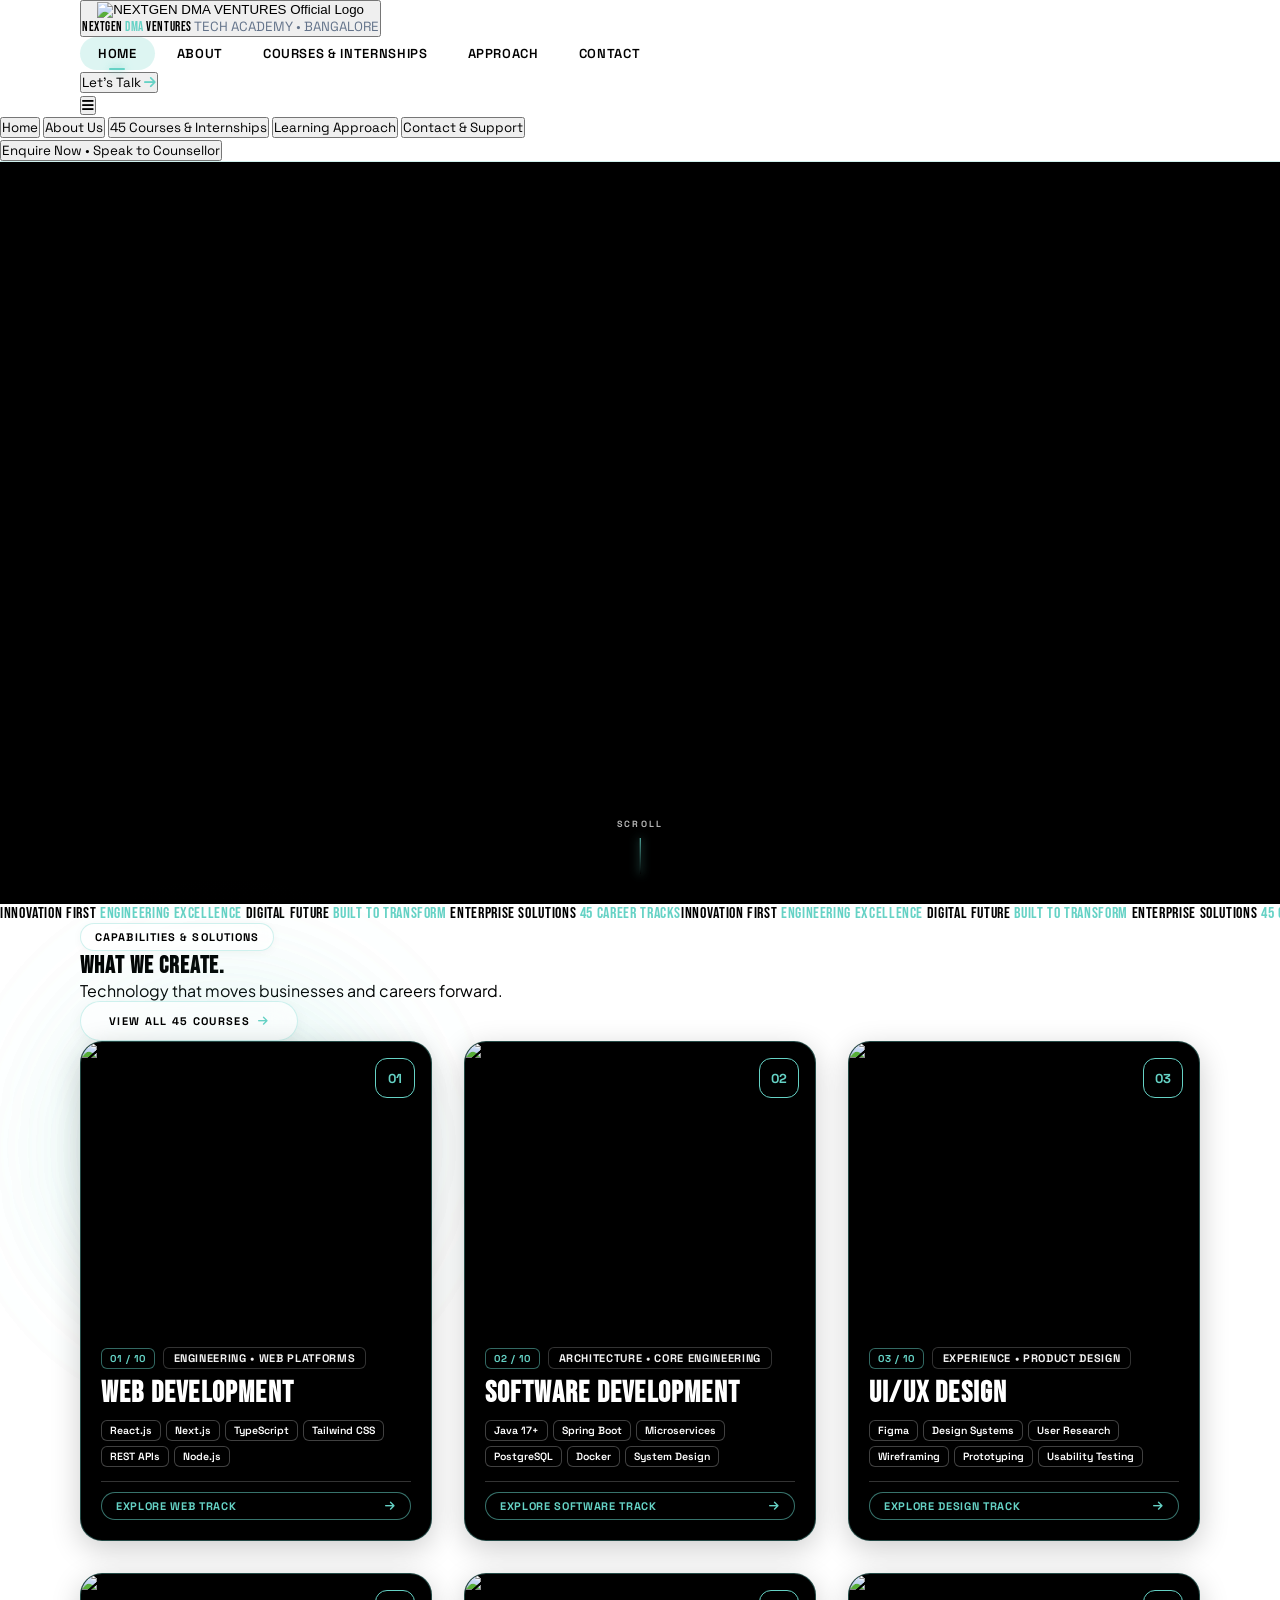
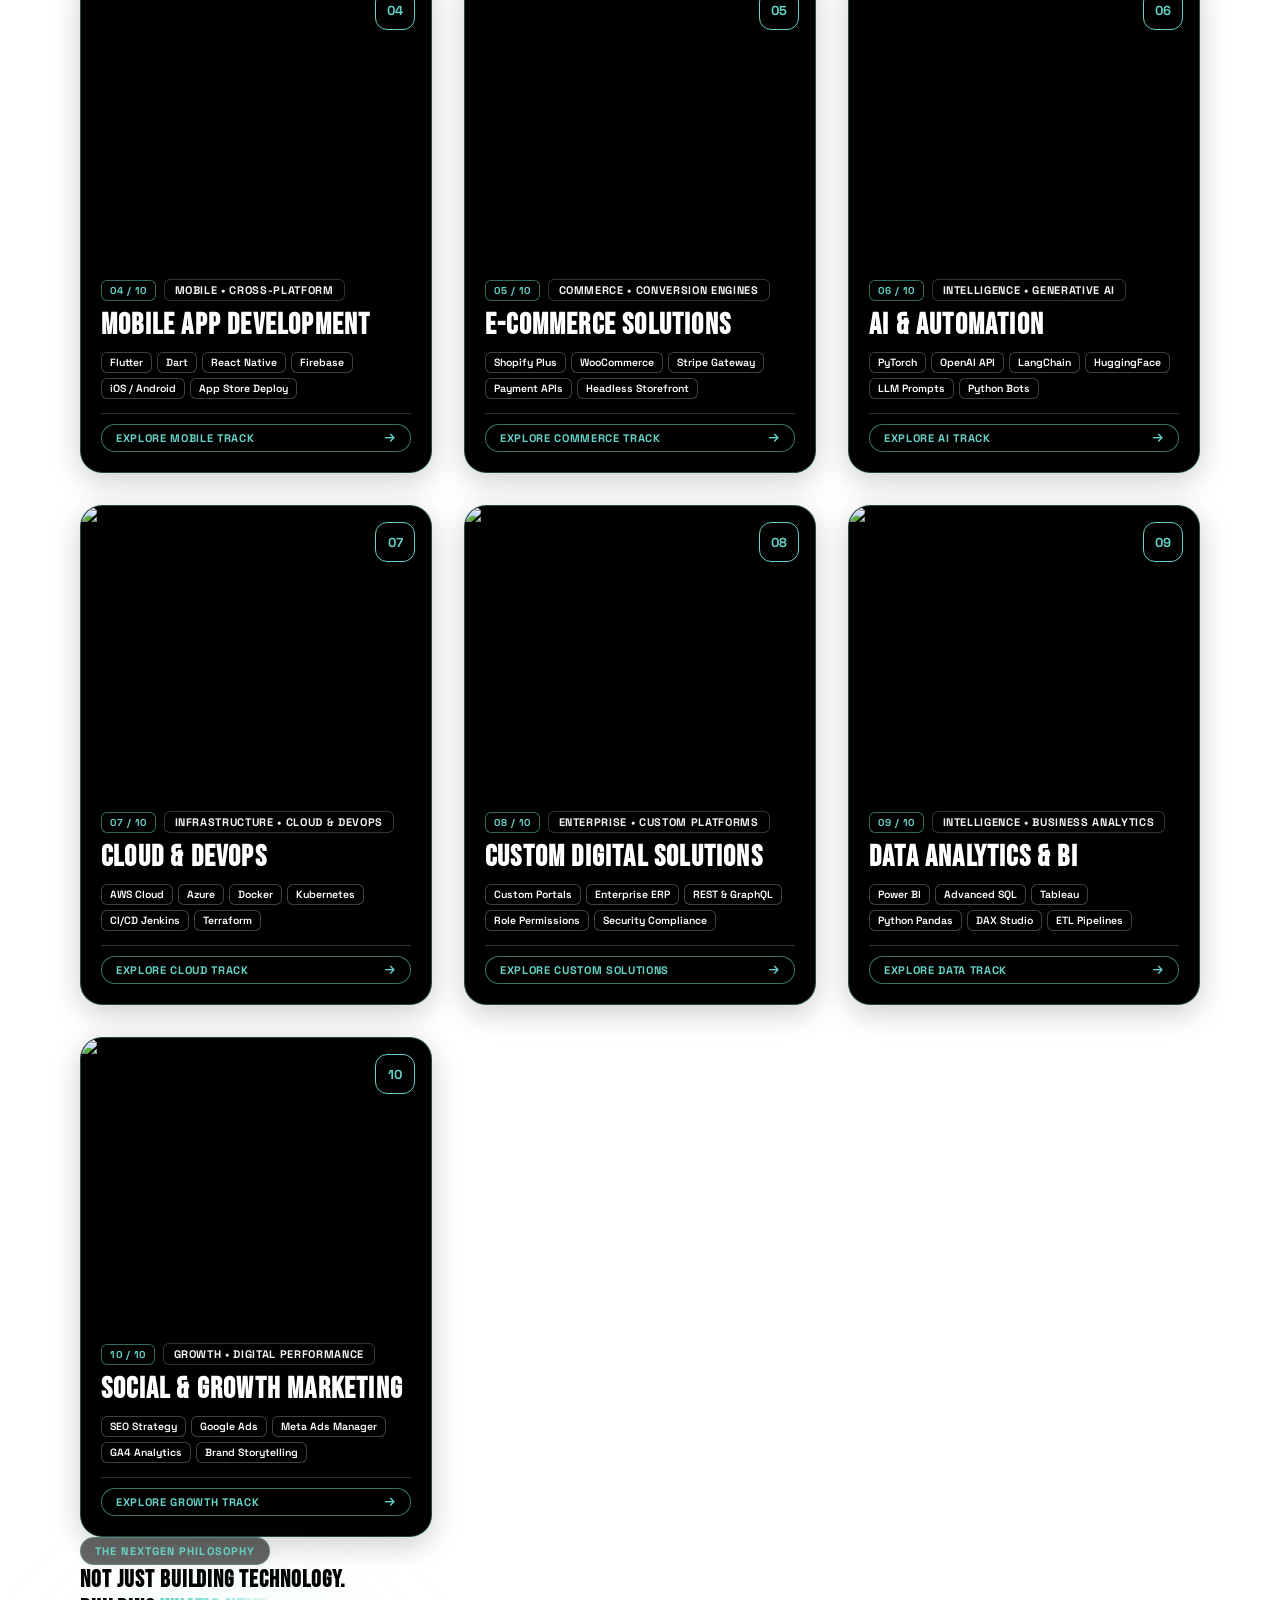
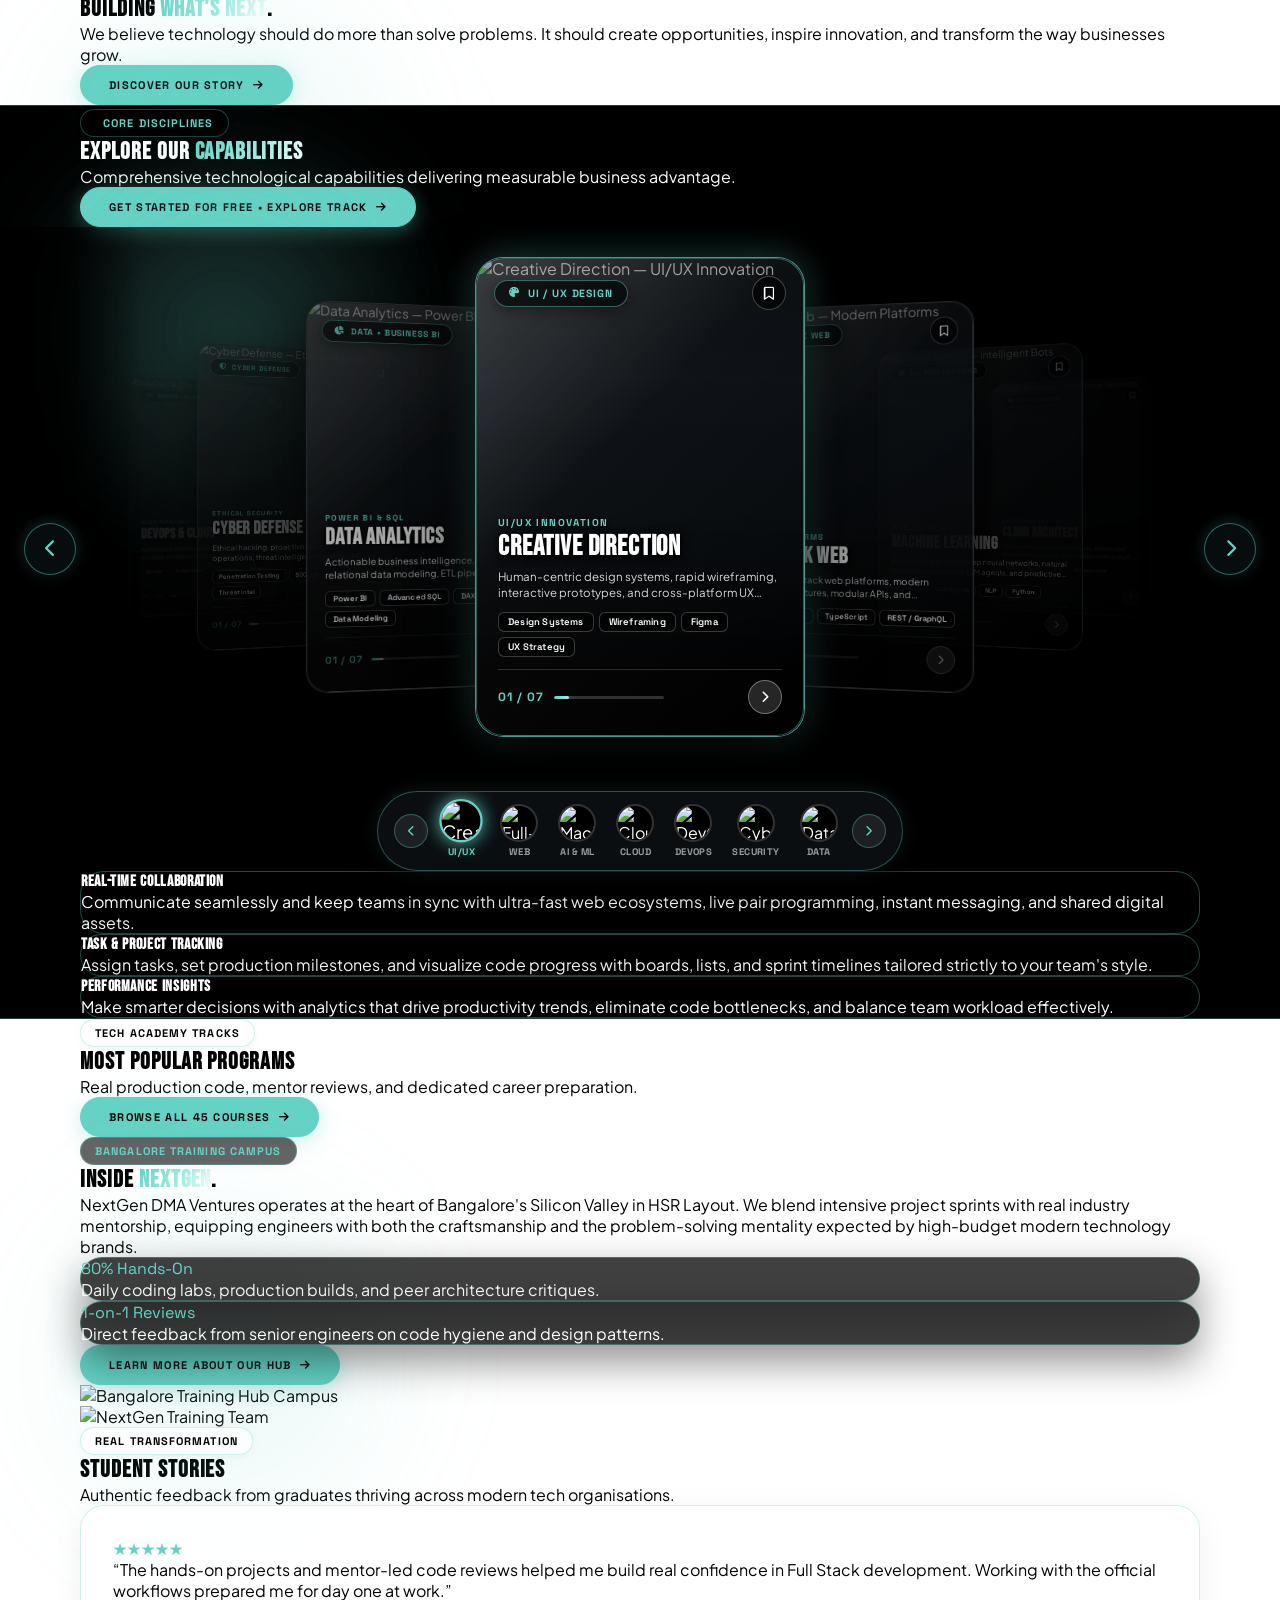
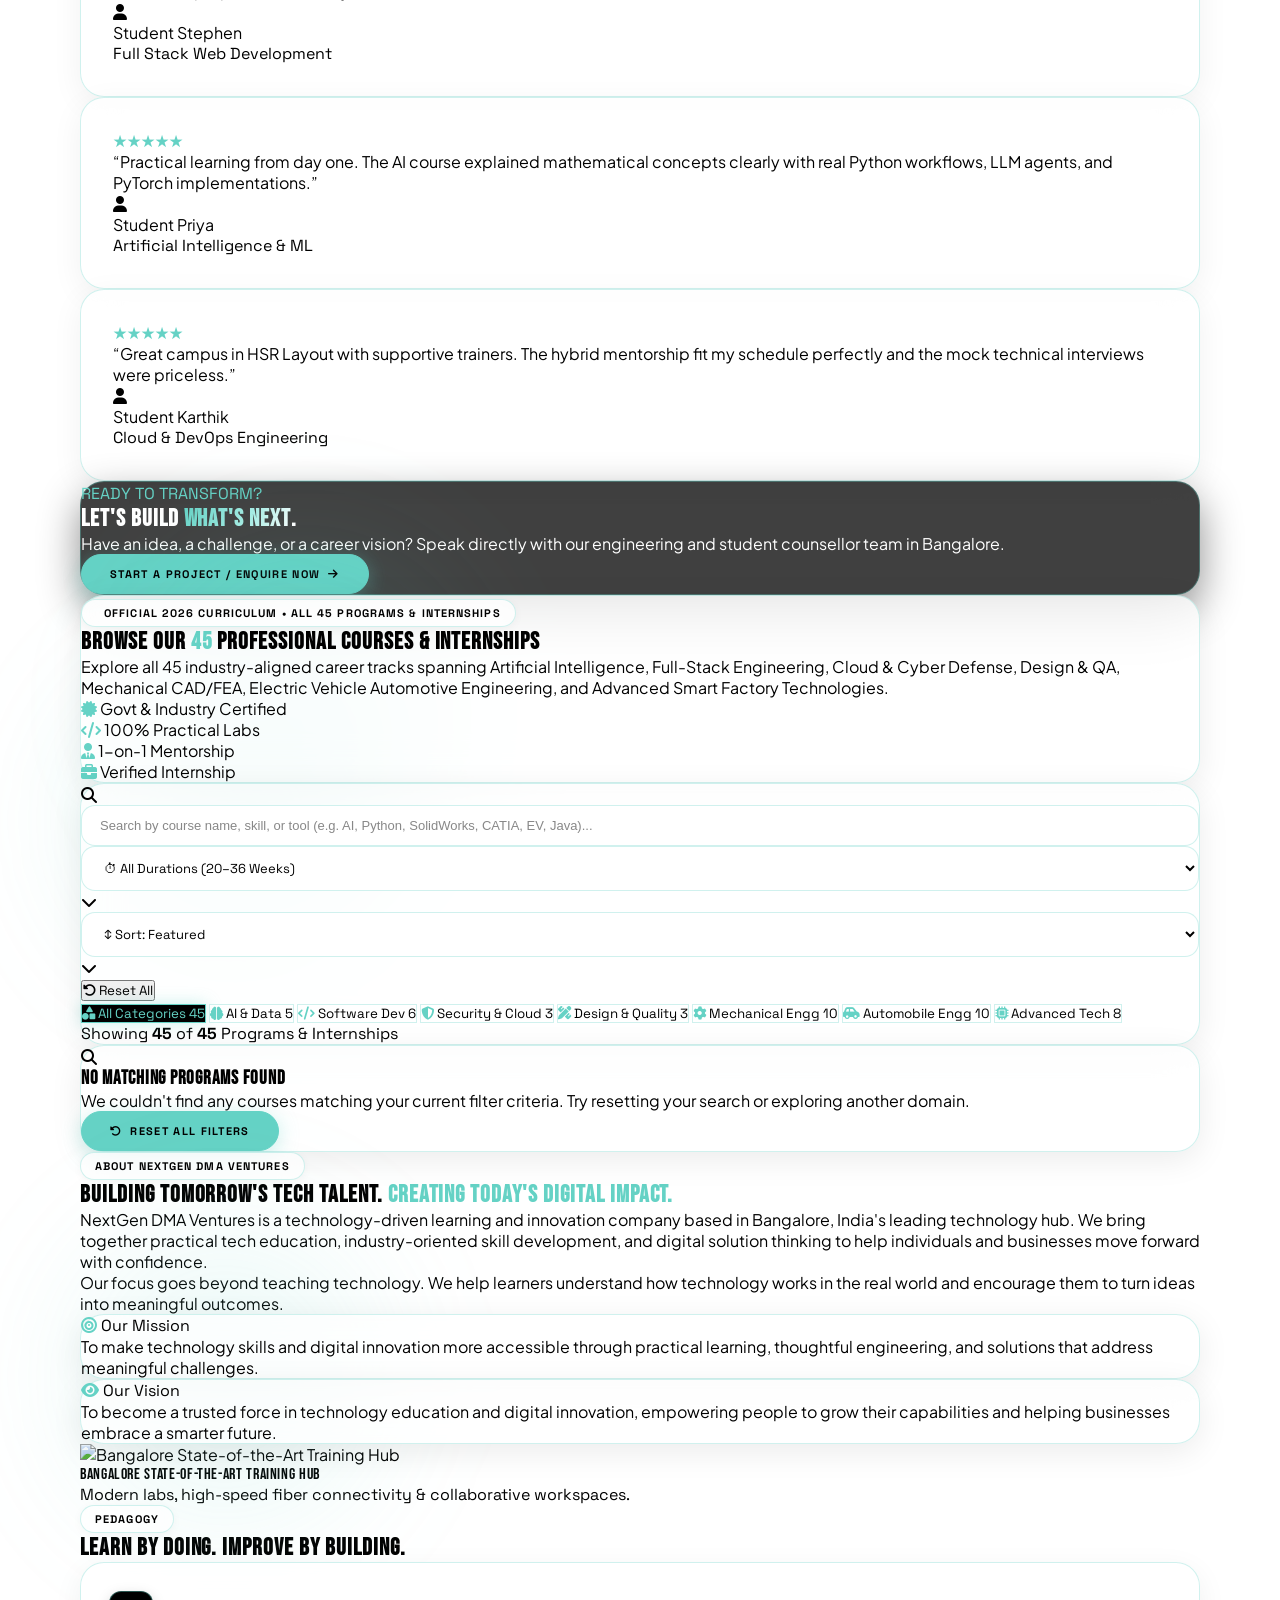
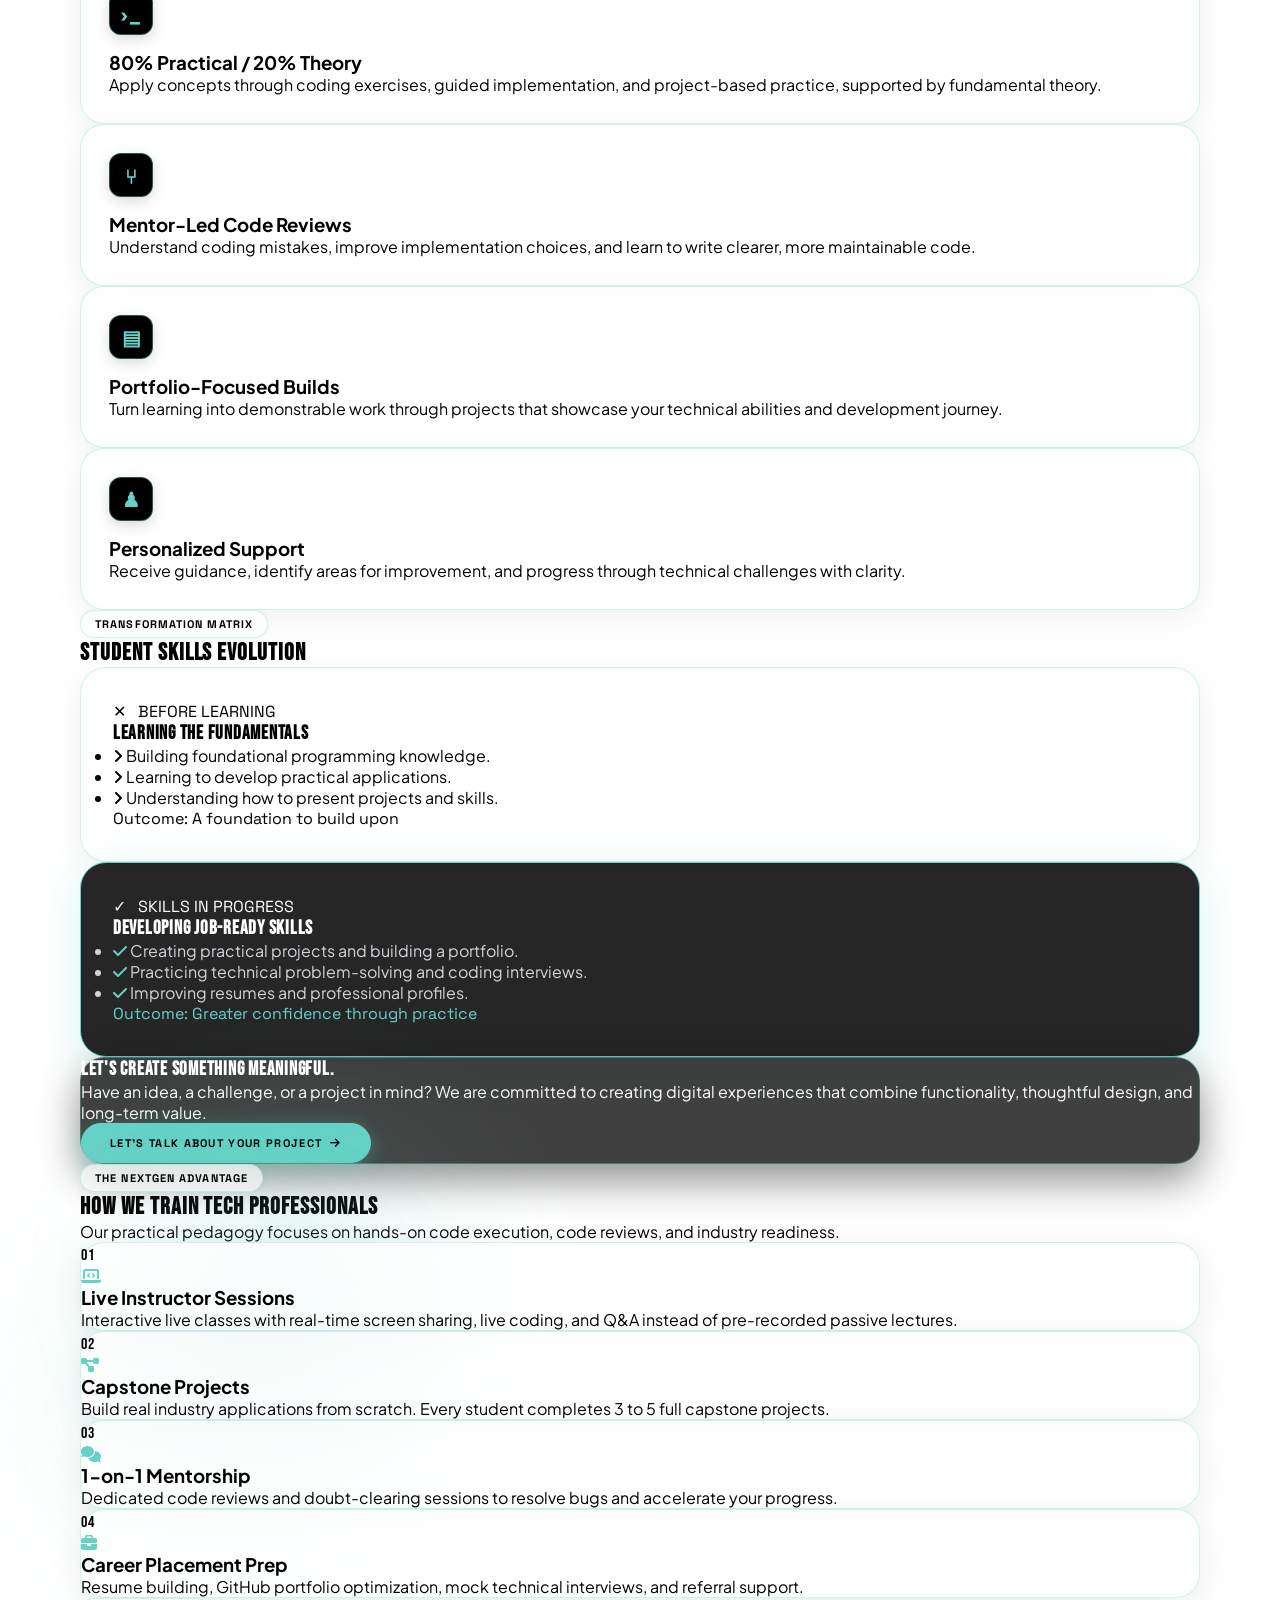
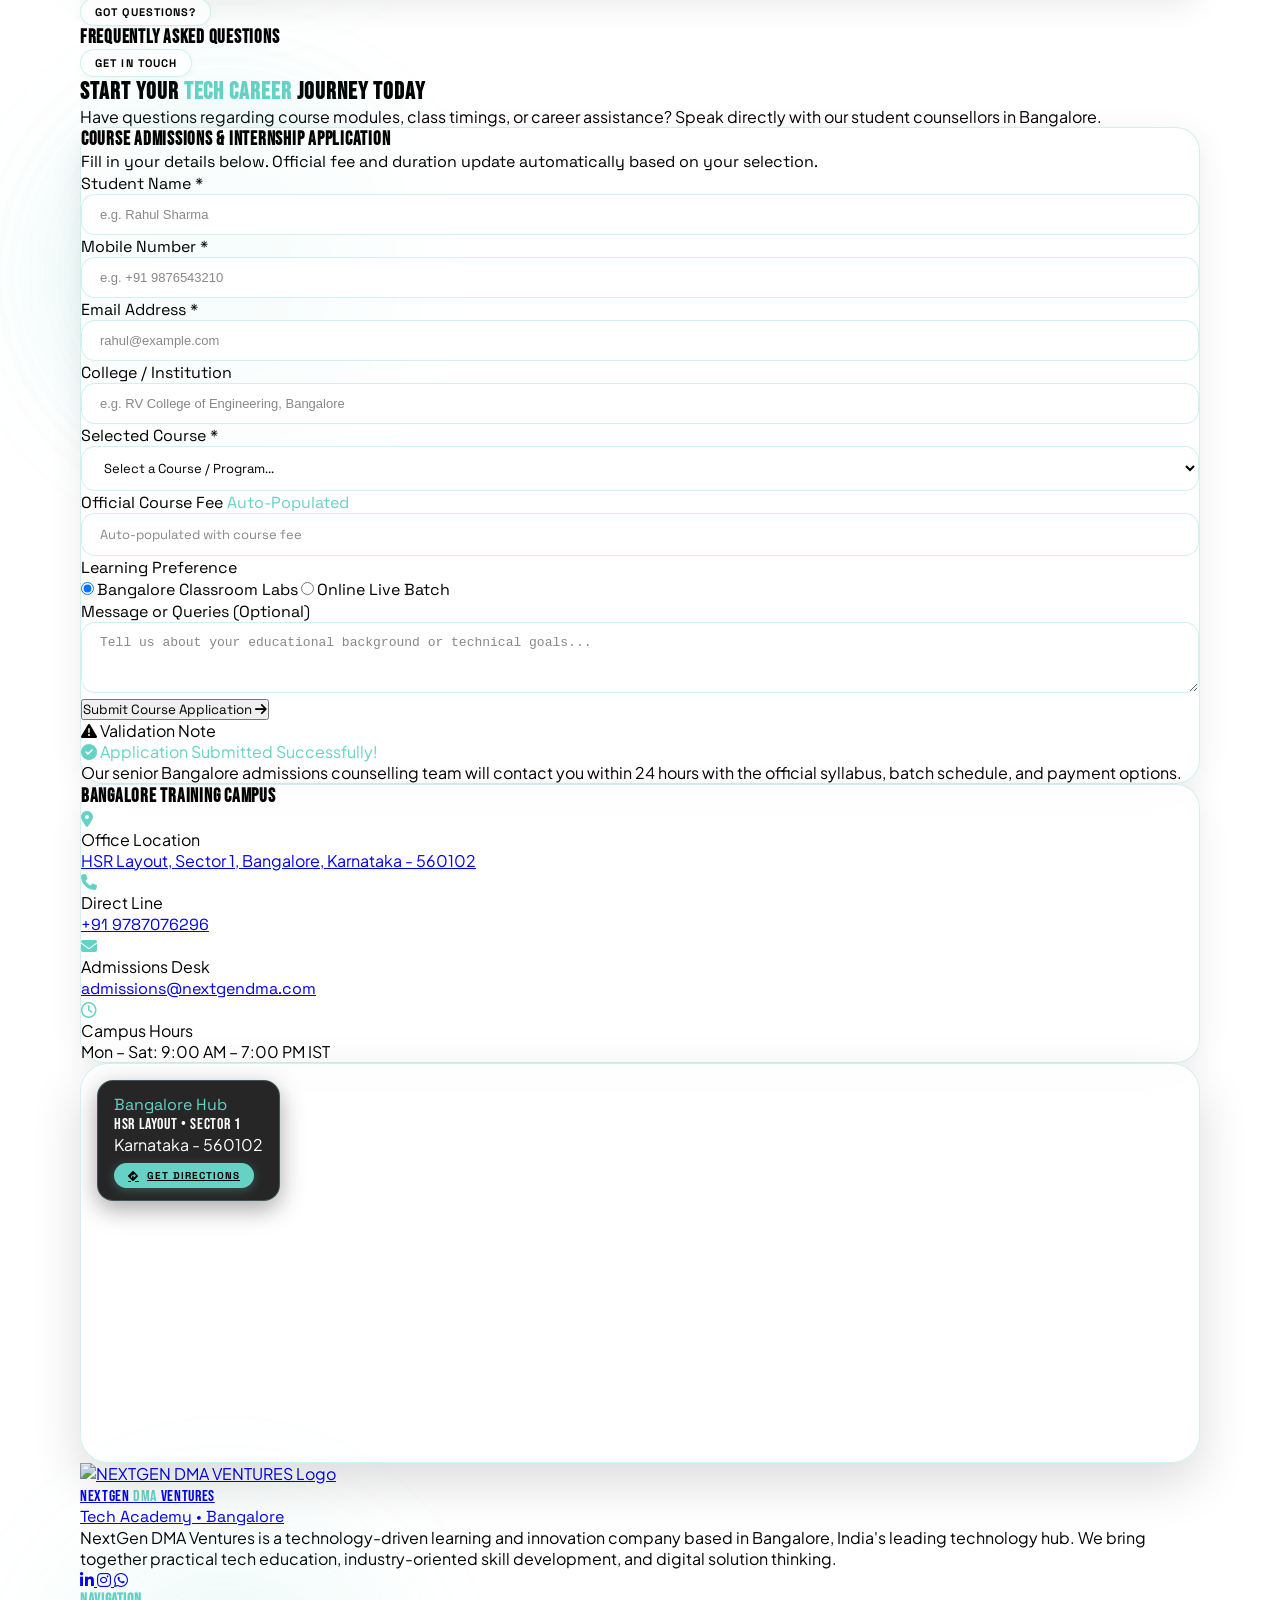
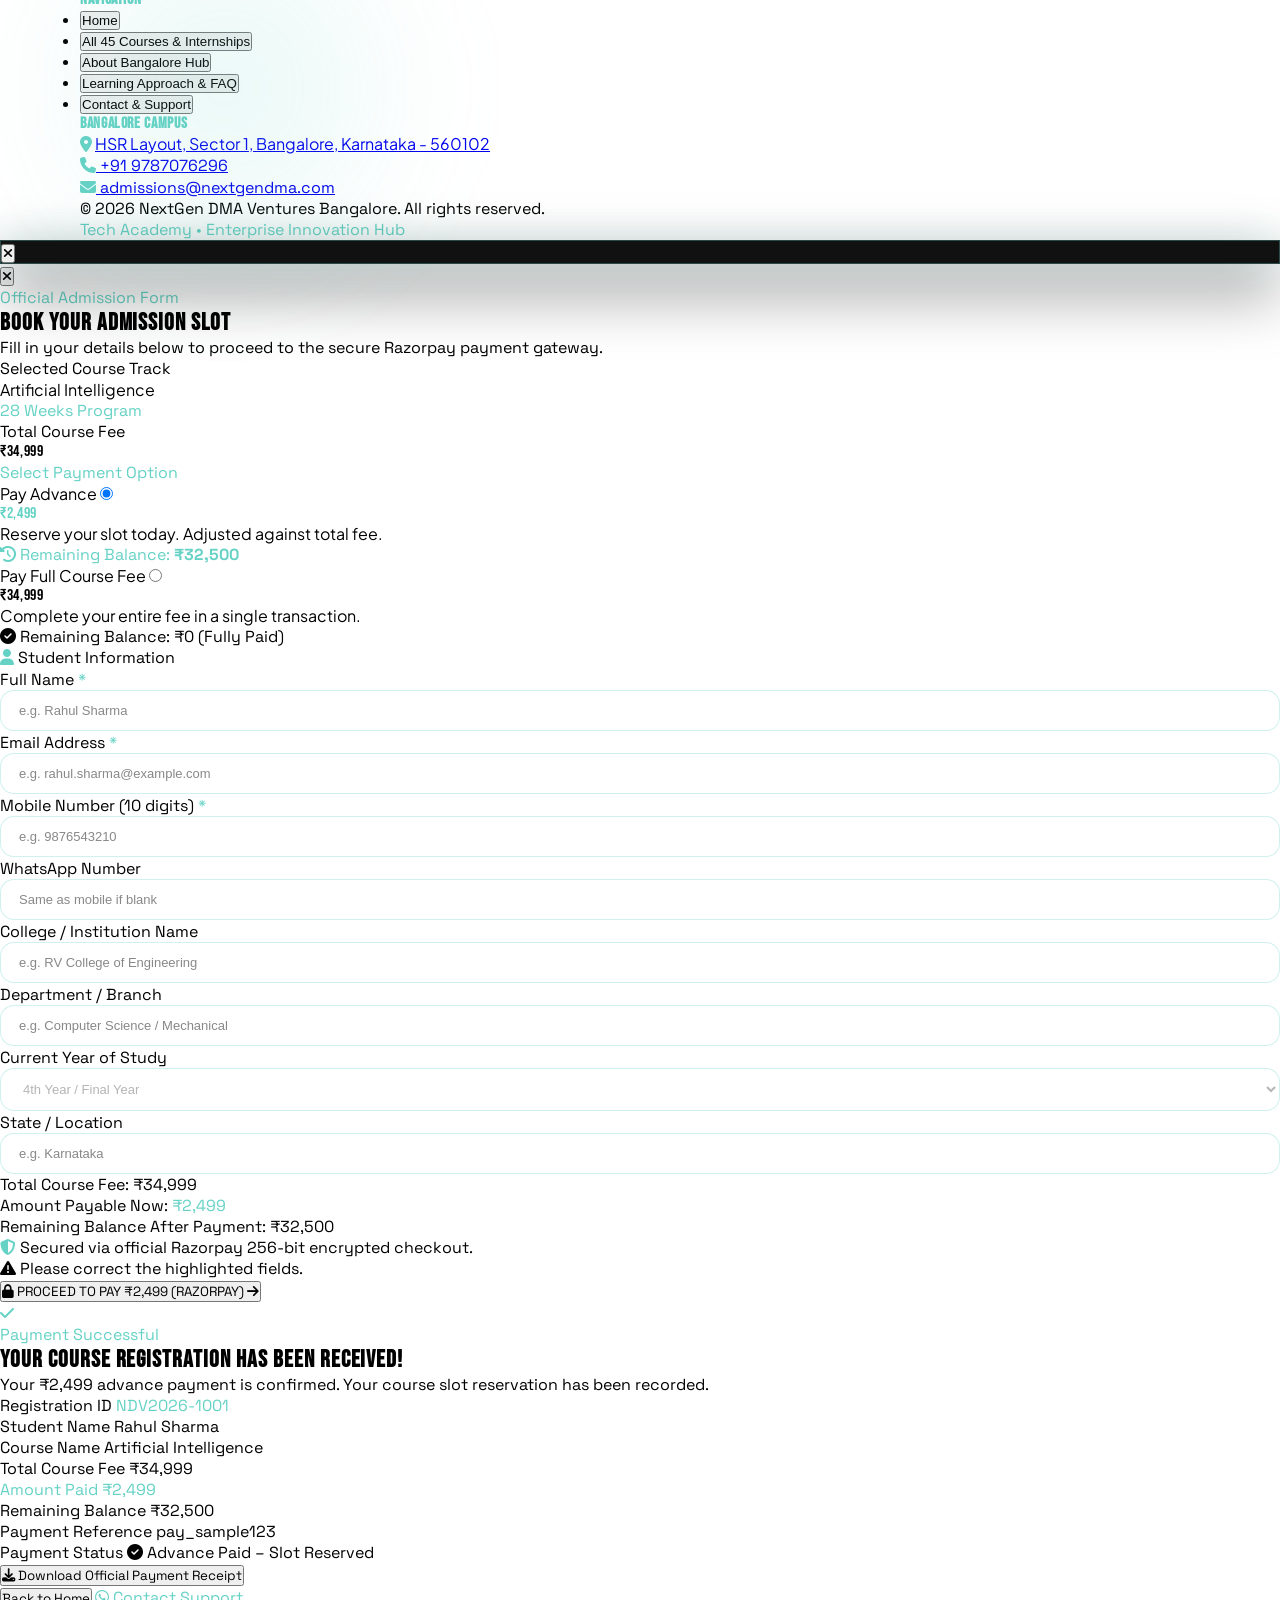
==== index.html @ 2e10eaee "feat: complete architecture optimization and Vercel deployment fixes" ====
<!DOCTYPE html>
<html lang="en" class="scroll-smooth">
<head>
    <meta charset="UTF-8">
    <meta name="viewport" content="width=device-width, initial-scale=1.0">
    <title>NextGen DMA Ventures – Best IT Training Institute in Bangalore | Premier Tech Academy</title>
    <meta name="description" content="NEXTGEN DMA VENTURES - Building Tomorrow's Tech Talent. Creating Today's Digital Impact. Practical technology education, 17 industry programs, and enterprise digital solutions in Bangalore.">
    
    <!-- Tailwind CSS CDN -->
    <script src="https://cdn.tailwindcss.com"></script>
    <script>
      tailwind.config = {
        theme: {
          extend: {
            colors: {
              white:       '#FFFFFF',
              black:       '#000000',
              mint:        '#65D2C5',
              'mint-light':'#8ae2d8',
              'mint-dark': '#4dbcb0',
              charcoal:    '#000000',
              graphite:    '#111111',
              deepteal:    '#65D2C5',
              vibrantteal: '#65D2C5',
              lightteal:   '#65D2C5',
              offwhite:    '#FFFFFF',
              offwhite2:   '#F7F9F8',
              brand: {
                50:  '#F7F9F8',
                100: '#e8f7f6',
                300: '#8ae2d8',
                400: '#65D2C5',
                500: '#65D2C5',
                600: '#65D2C5',
                700: '#4dbcb0',
                800: '#000000',
                900: '#000000',
                950: '#000000',
              },
              accent: {
                300: '#8ae2d8',
                400: '#65D2C5',
                500: '#65D2C5',
                600: '#4dbcb0',
                700: '#3da59a',
              }
            },
            fontFamily: {
              display: ['"Bebas Neue"', 'sans-serif'],
              sans:    ['"Plus Jakarta Sans"', 'sans-serif'],
              mono:    ['"Space Grotesk"', 'monospace']
            }
          }
        }
      }
    </script>

    <!-- Font Awesome Icons 6 -->
    <link rel="stylesheet" href="https://cdnjs.cloudflare.com/ajax/libs/font-awesome/6.5.1/css/all.min.css">
    
    <!-- Razorpay Official Checkout SDK -->
    <script src="https://checkout.razorpay.com/v1/checkout.js"></script>
    
    <!-- Google Fonts: Bebas Neue, Plus Jakarta Sans, Space Grotesk -->
    <link rel="preconnect" href="https://fonts.googleapis.com">
    <link rel="preconnect" href="https://fonts.gstatic.com" crossorigin>
    <link href="https://fonts.googleapis.com/css2?family=Bebas+Neue&family=Plus+Jakarta+Sans:wght@300;400;500;600;700;800&family=Space+Grotesk:wght@500;600;700&display=swap" rel="stylesheet">
    
    <!-- Custom Glassmorphism CSS Architecture -->
    <link rel="stylesheet" href="public/css/main.css">
    <link rel="stylesheet" href="style.css">
    <link rel="stylesheet" href="updates.css">
    <style>
      /* ============================================================
         EMBEDDED CRITICAL PRODUCTION CSS — ZERO-DEPENDENCY GUARANTEE
         ============================================================ */
      html, body {
        width: 100% !important;
        max-width: 100vw !important;
        overflow-x: hidden !important;
        margin: 0 !important;
        padding: 0 !important;
      }
      .container {
        width: min(100% - 32px, 1440px) !important;
        max-width: 1440px !important;
        margin-inline: auto !important;
      }
      @media (min-width: 640px) {
        .container { width: min(100% - 48px, 1440px) !important; }
      }
      @media (min-width: 1024px) {
        .container { width: min(100% - 64px, 1440px) !important; }
      }

      /* Navbar */
      #navbar {
        background: #ffffff !important;
        border-bottom: 1px solid rgba(101, 210, 197, 0.3) !important;
      }
      .nav-link {
        font-family: 'Space Grotesk', monospace !important;
        font-size: 13px !important;
        font-weight: 600 !important;
        text-transform: uppercase !important;
        letter-spacing: 0.05em !important;
        color: #000000 !important;
        padding: 8px 18px !important;
        border-radius: 9999px !important;
        background: transparent !important;
        border: none !important;
        cursor: pointer !important;
        transition: all 0.2s ease !important;
      }
      .nav-link:hover {
        background: rgba(101, 210, 197, 0.14) !important;
      }
      .nav-link.active {
        background: #000000 !important;
        color: #65D2C5 !important;
      }

      /* Hero Video Container */
      .hero-video-fullscreen {
        position: relative !important;
        width: 100% !important;
        height: 92vh !important;
        min-height: 520px !important;
        max-height: 850px !important;
        overflow: hidden !important;
        background: #000000 !important;
      }
      .hero-video-fullscreen video {
        width: 100% !important;
        height: 100% !important;
        object-fit: cover !important;
      }
      .hero-video-gradient-bottom {
        position: absolute !important;
        bottom: 0 !important;
        left: 0 !important;
        right: 0 !important;
        height: 140px !important;
        background: linear-gradient(to top, #000000, transparent) !important;
        pointer-events: none !important;
      }
      .hero-scroll-indicator {
        position: absolute !important;
        bottom: 30px !important;
        left: 50% !important;
        transform: translateX(-50%) !important;
        display: flex !important;
        flex-direction: column !important;
        align-items: center !important;
        gap: 8px !important;
        z-index: 10 !important;
      }
      .hero-scroll-text {
        font-family: 'Space Grotesk', monospace !important;
        font-size: 9px !important;
        letter-spacing: 0.25em !important;
        color: rgba(255, 255, 255, 0.7) !important;
      }
      .hero-scroll-line {
        width: 1px !important;
        height: 36px !important;
        background: linear-gradient(to bottom, #65D2C5, transparent) !important;
        animation: scrollLinePulse 2s infinite !important;
      }
      @keyframes scrollLinePulse {
        0% { transform: scaleY(0); transform-origin: top; }
        50% { transform: scaleY(1); transform-origin: top; }
        51% { transform: scaleY(1); transform-origin: bottom; }
        100% { transform: scaleY(0); transform-origin: bottom; }
      }

      /* 3-COLUMN SERVICES GRID */
      .services-grid {
        display: grid !important;
        grid-template-columns: 1fr !important;
        gap: 24px !important;
        width: 100% !important;
      }
      @media (min-width: 640px) {
        .services-grid {
          grid-template-columns: repeat(2, minmax(0, 1fr)) !important;
          gap: 28px !important;
        }
      }
      @media (min-width: 1024px) {
        .services-grid {
          grid-template-columns: repeat(3, minmax(0, 1fr)) !important;
          gap: 32px !important;
        }
      }

      /* Service Card */
      .service-card {
        background: #ffffff !important;
        border: 1px solid rgba(101, 210, 197, 0.35) !important;
        border-radius: 22px !important;
        overflow: hidden !important;
        display: flex !important;
        flex-direction: column !important;
        box-shadow: 0 4px 20px rgba(0, 0, 0, 0.05) !important;
        transition: transform 0.3s ease, border-color 0.3s ease, box-shadow 0.3s ease !important;
      }
      .service-card:hover {
        transform: translateY(-4px) !important;
        border-color: #65D2C5 !important;
        box-shadow: 0 16px 36px rgba(101, 210, 197, 0.2) !important;
      }

      /* ============================================================
         SERVICES CARDS — EL NIDO DESIGN (IMAGE BG WITH TEXT OVERLAY)
         ============================================================ */
      .service-card {
        position: relative !important;
        border-radius: 22px !important;
        overflow: hidden !important;
        min-height: 500px !important;
        display: flex !important;
        flex-direction: column !important;
        justify-content: flex-end !important;
        background: #000000 !important;
        border: 1px solid rgba(101, 210, 197, 0.35) !important;
        box-shadow: 0 8px 30px rgba(0, 0, 0, 0.2) !important;
        transition: transform 0.35s ease, border-color 0.35s ease, box-shadow 0.35s ease !important;
      }
      .service-card:hover {
        transform: translateY(-6px) !important;
        border-color: #65D2C5 !important;
        box-shadow: 0 20px 40px rgba(101, 210, 197, 0.3) !important;
      }

      .service-card-media {
        position: absolute !important;
        inset: 0 !important;
        width: 100% !important;
        height: 100% !important;
        overflow: hidden !important;
        z-index: 1 !important;
        padding: 0 !important;
        background: transparent !important;
      }
      .service-card-img {
        width: 100% !important;
        height: 100% !important;
        min-width: 100% !important;
        min-height: 100% !important;
        border-radius: 0 !important;
        border: none !important;
        box-shadow: none !important;
        object-fit: cover !important;
        transition: transform 0.6s cubic-bezier(0.16, 1, 0.3, 1) !important;
        display: block !important;
      }
      .service-card:hover .service-card-img {
        transform: scale(1.08) !important;
      }

      /* Removed black color overlay - image displays pure and crisp alone */
      .service-card::after {
        display: none !important;
        content: none !important;
        background: none !important;
      }

      .service-card-badge {
        position: absolute !important;
        top: 16px !important;
        right: 16px !important;
        width: 40px !important;
        height: 40px !important;
        border-radius: 12px !important;
        background: rgba(0, 0, 0, 0.75) !important;
        backdrop-filter: blur(10px) !important;
        -webkit-backdrop-filter: blur(10px) !important;
        border: 1.5px solid #65D2C5 !important;
        display: flex !important;
        align-items: center !important;
        justify-content: center !important;
        color: #65D2C5 !important;
        font-family: 'Space Grotesk', monospace !important;
        font-size: 13px !important;
        font-weight: 800 !important;
        z-index: 3 !important;
        box-shadow: 0 4px 14px rgba(0, 0, 0, 0.4) !important;
      }

      .service-card-body {
        position: relative !important;
        z-index: 3 !important;
        padding: 24px 20px 20px !important;
        display: flex !important;
        flex-direction: column !important;
        justify-content: flex-end !important;
        margin-top: auto !important;
        width: 100% !important;
        background: transparent !important;
        backdrop-filter: none !important;
        -webkit-backdrop-filter: none !important;
        border-radius: 0 !important;
        border: none !important;
        margin: 0 !important;
        box-shadow: none !important;
      }
      .service-card-meta {
        display: flex !important;
        align-items: center !important;
        gap: 8px !important;
        margin-bottom: 8px !important;
      }
      .service-meta-pill {
        font-family: 'Space Grotesk', monospace !important;
        font-size: 10px !important;
        font-weight: 700 !important;
        text-transform: uppercase !important;
        letter-spacing: 0.05em !important;
        color: #65D2C5 !important;
        background: rgba(0, 0, 0, 0.45) !important;
        backdrop-filter: blur(6px) !important;
        border: 1px solid rgba(101, 210, 197, 0.5) !important;
        padding: 3px 8px !important;
        border-radius: 6px !important;
      }
      .service-meta-category {
        font-family: 'Space Grotesk', monospace !important;
        font-size: 11px !important;
        font-weight: 700 !important;
        color: rgba(255, 255, 255, 0.95) !important;
        text-transform: uppercase !important;
        letter-spacing: 0.06em !important;
        background: rgba(0, 0, 0, 0.45) !important;
        backdrop-filter: blur(8px) !important;
        -webkit-backdrop-filter: blur(8px) !important;
        border: 1px solid rgba(255, 255, 255, 0.2) !important;
        padding: 3px 10px !important;
        border-radius: 6px !important;
        text-shadow: 0 1px 4px rgba(0, 0, 0, 0.95) !important;
      }
      .service-card-title {
        font-family: 'Bebas Neue', sans-serif !important;
        font-size: 30px !important;
        letter-spacing: 0.04em !important;
        line-height: 1.1 !important;
        margin: 0 0 10px 0 !important;
        text-transform: uppercase !important;
        color: #ffffff !important;
        background: none !important;
        -webkit-background-clip: initial !important;
        -webkit-text-fill-color: #ffffff !important;
        text-shadow: 0 2px 10px rgba(0, 0, 0, 0.95), 0 1px 3px rgba(0, 0, 0, 1) !important;
        filter: drop-shadow(0 2px 8px rgba(0, 0, 0, 0.9)) !important;
      }
      .service-card-desc {
        display: none !important;
      }
      .course-overview-text {
        display: none !important;
      }
      .service-card-tech {
        display: flex !important;
        flex-wrap: wrap !important;
        gap: 5px !important;
        margin-bottom: 14px !important;
      }
      .service-tech-tag {
        background: rgba(0, 0, 0, 0.35) !important;
        backdrop-filter: blur(6px) !important;
        -webkit-backdrop-filter: blur(6px) !important;
        border: 1px solid rgba(255, 255, 255, 0.25) !important;
        border-radius: 6px !important;
        padding: 3px 8px !important;
        font-family: 'Space Grotesk', monospace !important;
        font-size: 10.5px !important;
        font-weight: 600 !important;
        color: #ffffff !important;
        box-shadow: 0 2px 6px rgba(0, 0, 0, 0.3) !important;
        text-shadow: 0 1px 3px rgba(0, 0, 0, 0.8) !important;
      }
      .service-card-footer {
        margin-top: auto !important;
        padding-top: 10px !important;
        border-top: 1px solid rgba(255, 255, 255, 0.2) !important;
      }
      .service-card-cta {
        display: inline-flex !important;
        align-items: center !important;
        gap: 8px !important;
        font-family: 'Space Grotesk', monospace !important;
        font-size: 11px !important;
        font-weight: 700 !important;
        text-transform: uppercase !important;
        letter-spacing: 0.06em !important;
        color: #65D2C5 !important;
        background: rgba(0, 0, 0, 0.45) !important;
        backdrop-filter: blur(6px) !important;
        -webkit-backdrop-filter: blur(6px) !important;
        border: 1px solid rgba(101, 210, 197, 0.55) !important;
        padding: 6px 14px !important;
        border-radius: 9999px !important;
        cursor: pointer !important;
        transition: all 0.2s ease !important;
        box-shadow: 0 2px 10px rgba(0, 0, 0, 0.3) !important;
      }
      .service-card:hover .service-card-cta {
        background: #65D2C5 !important;
        color: #000000 !important;
        border-color: #65D2C5 !important;
        gap: 12px !important;
        box-shadow: 0 0 16px rgba(101, 210, 197, 0.7) !important;
      }

      /* ============================================================
         COURSE CARDS — EL NIDO DESIGN (IMAGE BG WITH TEXT OVERLAY)
         ============================================================ */
      .course-tile {
        position: relative !important;
        border-radius: 22px !important;
        overflow: hidden !important;
        min-height: 480px !important;
        display: flex !important;
        flex-direction: column !important;
        justify-content: space-between !important;
        background: #000000 !important;
        border: 1px solid rgba(101, 210, 197, 0.3) !important;
        box-shadow: 0 10px 30px rgba(0, 0, 0, 0.25) !important;
        transition: transform 0.35s ease, border-color 0.35s ease, box-shadow 0.35s ease !important;
      }
      .course-tile:hover {
        transform: translateY(-6px) !important;
        border-color: #65D2C5 !important;
        box-shadow: 0 20px 40px rgba(101, 210, 197, 0.3) !important;
      }

      .course-img-bg-wrap {
        position: absolute !important;
        inset: 0 !important;
        width: 100% !important;
        height: 100% !important;
        overflow: hidden !important;
        z-index: 1 !important;
      }
      .course-bg-img {
        width: 100% !important;
        height: 100% !important;
        object-fit: cover !important;
        transition: transform 0.6s cubic-bezier(0.16, 1, 0.3, 1) !important;
        display: block !important;
      }
      .course-tile:hover .course-bg-img {
        transform: scale(1.08) !important;
      }

      /* Removed black color overlay - course images display pure and crisp alone */
      .course-card-overlay {
        display: none !important;
        content: none !important;
        background: none !important;
      }

      .course-top-bar {
        position: relative !important;
        z-index: 3 !important;
        padding: 16px !important;
        display: flex !important;
        justify-content: space-between !important;
        align-items: center !important;
        width: 100% !important;
      }

      .course-badge-pill {
        background: rgba(0, 0, 0, 0.75) !important;
        backdrop-filter: blur(10px) !important;
        -webkit-backdrop-filter: blur(10px) !important;
        color: #65D2C5 !important;
        font-family: 'Space Grotesk', monospace !important;
        font-size: 10px !important;
        font-weight: 700 !important;
        text-transform: uppercase !important;
        letter-spacing: 0.08em !important;
        padding: 5px 12px !important;
        border-radius: 9999px !important;
        border: 1px solid rgba(101, 210, 197, 0.4) !important;
      }

      .course-starts-pill {
        background: rgba(255, 255, 255, 0.9) !important;
        backdrop-filter: blur(10px) !important;
        -webkit-backdrop-filter: blur(10px) !important;
        color: #000000 !important;
        font-family: 'Space Grotesk', monospace !important;
        font-size: 10.5px !important;
        font-weight: 800 !important;
        padding: 5px 12px !important;
        border-radius: 9999px !important;
        border: 1px solid rgba(255, 255, 255, 0.5) !important;
        box-shadow: 0 4px 12px rgba(0, 0, 0, 0.25) !important;
      }

      .course-overlay-content {
        position: relative !important;
        z-index: 3 !important;
        padding: 18px 20px 20px !important;
        display: flex !important;
        flex-direction: column !important;
        justify-content: flex-end !important;
        margin-top: auto !important;
        background: transparent !important;
        backdrop-filter: none !important;
        -webkit-backdrop-filter: none !important;
        border-radius: 0 !important;
        border: none !important;
        margin: 0 !important;
        box-shadow: none !important;
      }

      .arc-card-name {
        font-family: 'Bebas Neue', sans-serif !important;
        font-size: 20px !important;
        line-height: 1.1 !important;
        text-transform: uppercase !important;
        color: #ffffff !important;
        background: none !important;
        -webkit-background-clip: initial !important;
        -webkit-text-fill-color: #ffffff !important;
        text-shadow: 0 2px 8px rgba(0, 0, 0, 0.95), 0 1px 3px rgba(0, 0, 0, 1) !important;
        filter: drop-shadow(0 2px 6px rgba(0, 0, 0, 0.9)) !important;
        margin-top: 2px !important;
      }

      .course-domain-tag {
        color: #65D2C5 !important;
        font-family: 'Space Grotesk', monospace !important;
        font-size: 10px !important;
        font-weight: 700 !important;
        text-transform: uppercase !important;
        letter-spacing: 0.12em !important;
        margin-bottom: 4px !important;
        display: block !important;
        text-shadow: 0 1px 4px rgba(0, 0, 0, 0.95) !important;
      }

      .course-card-title {
        color: #ffffff !important;
        background: none !important;
        -webkit-background-clip: initial !important;
        -webkit-text-fill-color: #ffffff !important;
        font-family: 'Bebas Neue', sans-serif !important;
        font-size: 28px !important;
        line-height: 1.15 !important;
        text-transform: uppercase !important;
        letter-spacing: 0.03em !important;
        margin: 0 0 8px 0 !important;
        text-shadow: 0 2px 10px rgba(0, 0, 0, 0.95), 0 1px 3px rgba(0, 0, 0, 1) !important;
        filter: drop-shadow(0 2px 8px rgba(0, 0, 0, 0.9)) !important;
      }

      .course-meta-row {
        display: flex !important;
        align-items: center !important;
        gap: 8px !important;
        font-size: 11.5px !important;
        font-family: 'Space Grotesk', monospace !important;
        color: #ffffff !important;
        font-weight: 600 !important;
        margin-bottom: 6px !important;
        text-shadow: 0 1px 4px rgba(0, 0, 0, 0.95) !important;
      }

      .course-location-row {
        display: flex !important;
        align-items: center !important;
        gap: 6px !important;
        font-size: 11px !important;
        font-family: 'Space Grotesk', monospace !important;
        color: #ffffff !important;
        margin-bottom: 10px !important;
        text-shadow: 0 1px 4px rgba(0, 0, 0, 0.95) !important;
      }

      .course-overview-text {
        display: none !important;
      }

      .course-tags-row {
        display: flex !important;
        flex-wrap: wrap !important;
        gap: 5px !important;
        margin-bottom: 12px !important;
      }

      .course-tag-glass {
        background: rgba(0, 0, 0, 0.35) !important;
        backdrop-filter: blur(6px) !important;
        -webkit-backdrop-filter: blur(6px) !important;
        border: 1px solid rgba(255, 255, 255, 0.25) !important;
        color: #ffffff !important;
        font-family: 'Space Grotesk', monospace !important;
        font-size: 10px !important;
        font-weight: 600 !important;
        padding: 3px 8px !important;
        border-radius: 6px !important;
        box-shadow: 0 2px 6px rgba(0, 0, 0, 0.3) !important;
        text-shadow: 0 1px 3px rgba(0, 0, 0, 0.8) !important;
      }

      .course-bottom-bar {
        display: flex !important;
        align-items: center !important;
        justify-content: space-between !important;
        gap: 8px !important;
        padding: 10px 12px !important;
        border-radius: 12px !important;
        background: rgba(0, 0, 0, 0.35) !important;
        backdrop-filter: blur(6px) !important;
        -webkit-backdrop-filter: blur(6px) !important;
        border: 1px solid rgba(255, 255, 255, 0.2) !important;
        box-shadow: 0 4px 14px rgba(0, 0, 0, 0.3) !important;
      }

      .course-fee-label {
        font-family: 'Space Grotesk', monospace !important;
        font-size: 8.5px !important;
        font-weight: 700 !important;
        color: rgba(255, 255, 255, 0.6) !important;
        letter-spacing: 0.1em !important;
        text-transform: uppercase !important;
        line-height: 1 !important;
        margin-bottom: 2px !important;
      }

      .course-fee-val {
        font-family: 'Bebas Neue', sans-serif !important;
        font-size: 26px !important;
        line-height: 1 !important;
        color: #65D2C5 !important;
        letter-spacing: 0.02em !important;
      }

      .course-actions-group {
        display: flex !important;
        align-items: center !important;
        gap: 6px !important;
      }

      .course-btn-details {
        padding: 8px 12px !important;
        border-radius: 9999px !important;
        background: rgba(255, 255, 255, 0.15) !important;
        backdrop-filter: blur(10px) !important;
        border: 1px solid rgba(255, 255, 255, 0.3) !important;
        color: #ffffff !important;
        font-family: 'Space Grotesk', monospace !important;
        font-size: 10.5px !important;
        font-weight: 700 !important;
        text-transform: uppercase !important;
        letter-spacing: 0.05em !important;
        display: inline-flex !important;
        align-items: center !important;
        gap: 5px !important;
        cursor: pointer !important;
        transition: all 0.2s ease !important;
      }
      .course-btn-details:hover {
        background: #ffffff !important;
        color: #000000 !important;
      }

      .course-btn-book {
        padding: 8px 14px !important;
        border-radius: 9999px !important;
        background: #65D2C5 !important;
        border: 1px solid #65D2C5 !important;
        color: #000000 !important;
        font-family: 'Space Grotesk', monospace !important;
        font-size: 10.5px !important;
        font-weight: 800 !important;
        text-transform: uppercase !important;
        letter-spacing: 0.05em !important;
        display: inline-flex !important;
        align-items: center !important;
        gap: 5px !important;
        cursor: pointer !important;
        transition: all 0.2s ease !important;
        box-shadow: 0 4px 15px rgba(101, 210, 197, 0.4) !important;
      }
      .course-btn-book:hover {
        background: #ffffff !important;
        border-color: #ffffff !important;
        color: #000000 !important;
      }

      /* 3D Capabilities Section Containment */
      .capabilities-arc-section,
      .capabilities-cinematic-section {
        overflow: hidden !important;
        contain: paint !important;
        width: 100% !important;
        max-width: 100vw !important;
        background: #000000 !important;
        position: relative !important;
      }
    </style>
</head>

<body class="bg-white text-black font-sans antialiased overflow-x-hidden selection:bg-mint selection:text-black">

    <!-- PERMANENT FIXED WHITE HEADER -->
    <header class="fixed top-0 left-0 right-0 z-50 bg-white border-b border-mint/25 shadow-sm transition-all duration-200" id="navbar">
        <div class="container mx-auto px-4 lg:px-8 py-3.5 flex items-center justify-between">
            
            <!-- Official NEXTGEN Logo & Brand Identity (Clean Presentation) -->
            <button onclick="navigateToTab('home')" class="flex items-center gap-3.5 group focus:outline-none text-left">
                <img src="./logo.jpeg" alt="NEXTGEN DMA VENTURES Official Logo" class="w-12 h-12 sm:w-16 sm:h-16 object-contain flex-shrink-0 group-hover:scale-105 transition duration-300">
                <div class="flex flex-col">
                    <span class="font-display text-2xl sm:text-3xl tracking-wider text-black leading-none group-hover:text-mint-dark transition duration-300 brand-title">
                        NEXTGEN <span class="text-mint">DMA</span> VENTURES
                    </span>
                    <span class="font-mono text-[9px] uppercase font-bold text-slate-500 tracking-[0.25em] mt-1 flex items-center gap-1.5 brand-sub">
                        <span class="w-1.5 h-1.5 rounded-full bg-mint shadow-xs"></span>
                        TECH ACADEMY &bull; BANGALORE
                    </span>
                </div>
            </button>

            <!-- Desktop Navigation Links (with Mint Active Indicators) -->
            <nav class="hidden lg:flex items-center gap-1 font-mono text-xs uppercase tracking-widest">
                <button onclick="navigateToTab('home')" class="nav-link" id="nav-home">Home</button>
                <button onclick="navigateToTab('about')" class="nav-link" id="nav-about">About</button>
                <button onclick="navigateToTab('courses')" class="nav-link" id="nav-courses">Courses &amp; Internships</button>
                <button onclick="navigateToTab('learning')" class="nav-link" id="nav-learning">Approach</button>
                <button onclick="navigateToTab('contact')" class="nav-link" id="nav-contact">Contact</button>
            </nav>

            <!-- Action CTA Button (Brand Colors: Black with Mint Hover) -->
            <div class="hidden sm:flex items-center space-x-4">
                <button onclick="scrollToEnquiry('General Enquiry')" class="px-6 py-2.5 rounded-full bg-black hover:bg-mint text-white hover:text-black border border-mint/40 hover:border-mint font-mono text-xs font-bold tracking-widest uppercase transition-all duration-300 shadow-md flex items-center gap-2 group">
                    <span>Let's Talk</span>
                    <i class="fa-solid fa-arrow-right text-[10px] text-mint group-hover:text-black group-hover:translate-x-1 transition-all"></i>
                </button>
            </div>

            <!-- Mobile Menu Toggle Button -->
            <button onclick="toggleMobileMenu()" class="lg:hidden p-2.5 rounded-xl bg-white border border-mint/40 text-black hover:text-mint focus:outline-none transition" aria-label="Toggle Navigation">
                <i class="fa-solid fa-bars text-xl" id="menu-icon"></i>
            </button>
        </div>

        <!-- Mobile Drawer Menu (Solid White Background with Black Typography) -->
        <div id="mobile-menu" class="hidden lg:hidden bg-white border-b border-mint/30 px-6 pt-4 pb-6 space-y-2.5 shadow-2xl">
            <button onclick="navigateToTab('home')" class="mobile-nav-link block w-full text-left py-3 px-4 rounded-xl text-black font-mono text-xs uppercase tracking-wider hover:bg-mint/15 hover:text-black font-semibold transition">Home</button>
            <button onclick="navigateToTab('about')" class="mobile-nav-link block w-full text-left py-3 px-4 rounded-xl text-black font-mono text-xs uppercase tracking-wider hover:bg-mint/15 hover:text-black font-semibold transition">About Us</button>
            <button onclick="navigateToTab('courses')" class="mobile-nav-link block w-full text-left py-3 px-4 rounded-xl text-black font-mono text-xs uppercase tracking-wider hover:bg-mint/15 hover:text-black font-semibold transition">45 Courses &amp; Internships</button>
            <button onclick="navigateToTab('learning')" class="mobile-nav-link block w-full text-left py-3 px-4 rounded-xl text-black font-mono text-xs uppercase tracking-wider hover:bg-mint/15 hover:text-black font-semibold transition">Learning Approach</button>
            <button onclick="navigateToTab('contact')" class="mobile-nav-link block w-full text-left py-3 px-4 rounded-xl text-black font-mono text-xs uppercase tracking-wider hover:bg-mint/15 hover:text-black font-semibold transition">Contact &amp; Support</button>
            <div class="pt-3 border-t border-slate-200">
                <button onclick="scrollToEnquiry('General Enquiry')" class="w-full py-3.5 rounded-full bg-mint text-black font-mono text-xs font-bold tracking-widest uppercase text-center shadow-lg shadow-mint/25 hover:bg-mint-light transition">
                    Enquire Now &bull; Speak to Counsellor
                </button>
            </div>
        </div>
    </header>

    <!-- CONTENT SECTIONS CONTAINER -->
    <main class="flex-grow">

        <!-- ==========================================
             TAB 1: HOME PAGE — PREMIUM GLASSMORPHISM
             ========================================== -->
        <section id="tab-home" class="tab-content transition-opacity duration-300">
            
            <!-- 1. HERO SECTION — FULL VIEWPORT VIDEO WITH GLASS BADGES -->
            <div class="hero-video-fullscreen">
                <video
                    id="hero-video"
                    autoplay
                    loop
                    muted
                    playsinline
                    preload="auto"
                >
                    <source src="./vid1.mp4" type="video/mp4">
                </video>

                <!-- Floating Glass Live Status Badge on Video -->
                <div class="absolute top-6 left-6 z-10 hidden sm:flex items-center gap-2.5 px-3.5 py-1.5 rounded-full bg-black/60 backdrop-blur-md border border-mint/40 text-white font-mono text-[10px] tracking-wider uppercase">
                    <span class="w-2 h-2 rounded-full bg-mint animate-ping"></span>
                    <span>Bangalore Innovation Hub &bull; Live Batch</span>
                </div>

                <!-- Floating Glass Metadata Badge on Video (Top Right) -->
                <div class="absolute top-6 right-6 z-10 hidden sm:flex items-center gap-2 px-3.5 py-1.5 rounded-full bg-black/60 backdrop-blur-md border border-white/20 text-white font-mono text-[10px] tracking-wider uppercase">
                    <span class="text-mint font-bold">45 Career Tracks</span> &bull; 100% Practical Labs
                </div>

                <!-- Gradient bottom with subtle scroll indicator -->
                <div class="hero-video-gradient-bottom"></div>

                <!-- Scroll Down Indicator with Mint Glow Line -->
                <div class="hero-scroll-indicator">
                    <span class="hero-scroll-text">SCROLL</span>
                    <div class="hero-scroll-line"></div>
                </div>
            </div>

            <!-- 2. BRAND MARQUEE SECTION — PURE BLACK + MINT TEAL -->
            <div class="bg-black text-white border-y border-mint/30 py-5 overflow-hidden relative">
                <div class="brand-marquee-track flex whitespace-nowrap">
                    <span class="font-display text-2xl sm:text-3xl tracking-widest text-white mx-6 flex items-center gap-6">
                        <span>INNOVATION FIRST</span>
                        <span class="w-2 h-2 rounded-full bg-mint shadow-xs"></span>
                        <span class="text-mint">ENGINEERING EXCELLENCE</span>
                        <span class="w-2 h-2 rounded-full bg-white"></span>
                        <span>DIGITAL FUTURE</span>
                        <span class="w-2 h-2 rounded-full bg-mint"></span>
                        <span class="text-mint font-bold">BUILT TO TRANSFORM</span>
                        <span class="w-2 h-2 rounded-full bg-white"></span>
                        <span>ENTERPRISE SOLUTIONS</span>
                        <span class="w-2 h-2 rounded-full bg-mint"></span>
                        <span class="text-mint">45 CAREER TRACKS</span>
                        <span class="w-2 h-2 rounded-full bg-white"></span>
                    </span>
                    <span class="font-display text-2xl sm:text-3xl tracking-widest text-white mx-6 flex items-center gap-6" aria-hidden="true">
                        <span>INNOVATION FIRST</span>
                        <span class="w-2 h-2 rounded-full bg-mint"></span>
                        <span class="text-mint">ENGINEERING EXCELLENCE</span>
                        <span class="w-2 h-2 rounded-full bg-white"></span>
                        <span>DIGITAL FUTURE</span>
                        <span class="w-2 h-2 rounded-full bg-mint"></span>
                        <span class="text-mint font-bold">BUILT TO TRANSFORM</span>
                        <span class="w-2 h-2 rounded-full bg-white"></span>
                        <span>ENTERPRISE SOLUTIONS</span>
                        <span class="w-2 h-2 rounded-full bg-mint"></span>
                        <span class="text-mint">45 CAREER TRACKS</span>
                        <span class="w-2 h-2 rounded-full bg-white"></span>
                    </span>
                </div>
            </div>

            <!-- 3. SERVICES SECTION — THE LATEST INNOVATIONS ("WHAT WE CREATE") -->
            <!-- Modern 3-Column Desktop Grid Layout -->
            <div class="py-24 bg-white border-b border-mint/20 relative" id="services-section">
                <!-- Ambient Mint Glow -->
                <div class="ambient-glow-mint top-20 left-10"></div>
                <div class="ambient-glow-mint bottom-20 right-10"></div>

                <div class="container mx-auto px-4 lg:px-8 relative z-10">
                    
                    <div class="flex flex-col md:flex-row md:items-end justify-between mb-16 pb-6 border-b border-mint/20 gap-6">
                        <div>
                            <span class="glass-pill mb-3">Capabilities &amp; Solutions</span>
                            <h2 class="font-display text-5xl sm:text-6xl text-black tracking-tight uppercase mt-2">WHAT WE CREATE.</h2>
                            <p class="text-slate-600 text-sm sm:text-base mt-2">Technology that moves businesses and careers forward.</p>
                        </div>
                        <button onclick="navigateToTab('courses')" class="glass-btn-secondary self-start md:self-auto">
                            <span>VIEW ALL 45 COURSES</span>
                            <i class="fa-solid fa-arrow-right text-xs text-mint"></i>
                        </button>
                    </div>

                    <!-- Modern 3-Column Responsive Services Grid -->
                    <div class="services-grid grid grid-cols-1 md:grid-cols-2 lg:grid-cols-3 gap-6 lg:gap-8 w-full">
                        
                        <!-- 01 Web Development -->
                        <div class="service-card group">
                            <div class="service-card-media">
                                <img src="./assets/home.images/home.images/web-develop.jpg" alt="Web Development" class="service-card-img" loading="lazy">
                                <div class="service-card-badge">01</div>
                            </div>
                            <div class="service-card-body">
                                <div class="service-card-meta">
                                    <span class="service-meta-pill">01 / 10</span>
                                    <span class="service-meta-category">Engineering &bull; Web Platforms</span>
                                </div>
                                <h3 class="service-card-title">Web Development</h3>
                                <div class="service-card-tech">
                                    <span class="service-tech-tag">React.js</span>
                                    <span class="service-tech-tag">Next.js</span>
                                    <span class="service-tech-tag">TypeScript</span>
                                    <span class="service-tech-tag">Tailwind CSS</span>
                                    <span class="service-tech-tag">REST APIs</span>
                                    <span class="service-tech-tag">Node.js</span>
                                </div>
                                <div class="service-card-footer">
                                    <button onclick="navigateToTab('courses')" class="service-card-cta">
                                        <span>Explore Web Track</span>
                                        <i class="fa-solid fa-arrow-right text-xs"></i>
                                    </button>
                                </div>
                            </div>
                        </div>

                        <!-- 02 Software Development -->
                        <div class="service-card group">
                            <div class="service-card-media">
                                <img src="./assets/home.images/home.images/software.jpg" alt="Software Development" class="service-card-img" loading="lazy">
                                <div class="service-card-badge">02</div>
                            </div>
                            <div class="service-card-body">
                                <div class="service-card-meta">
                                    <span class="service-meta-pill">02 / 10</span>
                                    <span class="service-meta-category">Architecture &bull; Core Engineering</span>
                                </div>
                                <h3 class="service-card-title">Software Development</h3>
                                <div class="service-card-tech">
                                    <span class="service-tech-tag">Java 17+</span>
                                    <span class="service-tech-tag">Spring Boot</span>
                                    <span class="service-tech-tag">Microservices</span>
                                    <span class="service-tech-tag">PostgreSQL</span>
                                    <span class="service-tech-tag">Docker</span>
                                    <span class="service-tech-tag">System Design</span>
                                </div>
                                <div class="service-card-footer">
                                    <button onclick="navigateToTab('courses')" class="service-card-cta">
                                        <span>Explore Software Track</span>
                                        <i class="fa-solid fa-arrow-right text-xs"></i>
                                    </button>
                                </div>
                            </div>
                        </div>

                        <!-- 03 UI/UX Design -->
                        <div class="service-card group">
                            <div class="service-card-media">
                                <img src="./assets/home.images/home.images/ui.png" alt="UI/UX Design" class="service-card-img" loading="lazy">
                                <div class="service-card-badge">03</div>
                            </div>
                            <div class="service-card-body">
                                <div class="service-card-meta">
                                    <span class="service-meta-pill">03 / 10</span>
                                    <span class="service-meta-category">Experience &bull; Product Design</span>
                                </div>
                                <h3 class="service-card-title">UI/UX Design</h3>
                                <div class="service-card-tech">
                                    <span class="service-tech-tag">Figma</span>
                                    <span class="service-tech-tag">Design Systems</span>
                                    <span class="service-tech-tag">User Research</span>
                                    <span class="service-tech-tag">Wireframing</span>
                                    <span class="service-tech-tag">Prototyping</span>
                                    <span class="service-tech-tag">Usability Testing</span>
                                </div>
                                <div class="service-card-footer">
                                    <button onclick="navigateToTab('courses')" class="service-card-cta">
                                        <span>Explore Design Track</span>
                                        <i class="fa-solid fa-arrow-right text-xs"></i>
                                    </button>
                                </div>
                            </div>
                        </div>

                        <!-- 04 Mobile App Development -->
                        <div class="service-card group">
                            <div class="service-card-media">
                                <img src="./assets/home.images/home.images/app.jpg" alt="Mobile App Development" class="service-card-img" loading="lazy">
                                <div class="service-card-badge">04</div>
                            </div>
                            <div class="service-card-body">
                                <div class="service-card-meta">
                                    <span class="service-meta-pill">04 / 10</span>
                                    <span class="service-meta-category">Mobile &bull; Cross-Platform</span>
                                </div>
                                <h3 class="service-card-title">Mobile App Development</h3>
                                <div class="service-card-tech">
                                    <span class="service-tech-tag">Flutter</span>
                                    <span class="service-tech-tag">Dart</span>
                                    <span class="service-tech-tag">React Native</span>
                                    <span class="service-tech-tag">Firebase</span>
                                    <span class="service-tech-tag">iOS / Android</span>
                                    <span class="service-tech-tag">App Store Deploy</span>
                                </div>
                                <div class="service-card-footer">
                                    <button onclick="navigateToTab('courses')" class="service-card-cta">
                                        <span>Explore Mobile Track</span>
                                        <i class="fa-solid fa-arrow-right text-xs"></i>
                                    </button>
                                </div>
                            </div>
                        </div>

                        <!-- 05 E-Commerce Solutions -->
                        <div class="service-card group">
                            <div class="service-card-media">
                                <img src="./assets/home.images/home.images/ecommerce.jpg" alt="E-Commerce Solutions" class="service-card-img" loading="lazy">
                                <div class="service-card-badge">05</div>
                            </div>
                            <div class="service-card-body">
                                <div class="service-card-meta">
                                    <span class="service-meta-pill">05 / 10</span>
                                    <span class="service-meta-category">Commerce &bull; Conversion Engines</span>
                                </div>
                                <h3 class="service-card-title">E-Commerce Solutions</h3>
                                <div class="service-card-tech">
                                    <span class="service-tech-tag">Shopify Plus</span>
                                    <span class="service-tech-tag">WooCommerce</span>
                                    <span class="service-tech-tag">Stripe Gateway</span>
                                    <span class="service-tech-tag">Payment APIs</span>
                                    <span class="service-tech-tag">Headless Storefront</span>
                                </div>
                                <div class="service-card-footer">
                                    <button onclick="navigateToTab('courses')" class="service-card-cta">
                                        <span>Explore Commerce Track</span>
                                        <i class="fa-solid fa-arrow-right text-xs"></i>
                                    </button>
                                </div>
                            </div>
                        </div>

                        <!-- 06 AI & Automation -->
                        <div class="service-card group">
                            <div class="service-card-media">
                                <img src="./assets/home.images/home.images/ai%20in%20automative%20head.png" alt="AI & Automation" class="service-card-img" loading="lazy">
                                <div class="service-card-badge">06</div>
                            </div>
                            <div class="service-card-body">
                                <div class="service-card-meta">
                                    <span class="service-meta-pill">06 / 10</span>
                                    <span class="service-meta-category">Intelligence &bull; Generative AI</span>
                                </div>
                                <h3 class="service-card-title">AI &amp; Automation</h3>
                                <div class="service-card-tech">
                                    <span class="service-tech-tag">PyTorch</span>
                                    <span class="service-tech-tag">OpenAI API</span>
                                    <span class="service-tech-tag">LangChain</span>
                                    <span class="service-tech-tag">HuggingFace</span>
                                    <span class="service-tech-tag">LLM Prompts</span>
                                    <span class="service-tech-tag">Python Bots</span>
                                </div>
                                <div class="service-card-footer">
                                    <button onclick="navigateToTab('courses')" class="service-card-cta">
                                        <span>Explore AI Track</span>
                                        <i class="fa-solid fa-arrow-right text-xs"></i>
                                    </button>
                                </div>
                            </div>
                        </div>

                        <!-- 07 Cloud & DevOps -->
                        <div class="service-card group">
                            <div class="service-card-media">
                                <img src="./assets/home.images/home.images/Cloud%20%26%20DevOps.jpg" alt="Cloud & DevOps" class="service-card-img" loading="lazy">
                                <div class="service-card-badge">07</div>
                            </div>
                            <div class="service-card-body">
                                <div class="service-card-meta">
                                    <span class="service-meta-pill">07 / 10</span>
                                    <span class="service-meta-category">Infrastructure &bull; Cloud & DevOps</span>
                                </div>
                                <h3 class="service-card-title">Cloud &amp; DevOps</h3>
                                <div class="service-card-tech">
                                    <span class="service-tech-tag">AWS Cloud</span>
                                    <span class="service-tech-tag">Azure</span>
                                    <span class="service-tech-tag">Docker</span>
                                    <span class="service-tech-tag">Kubernetes</span>
                                    <span class="service-tech-tag">CI/CD Jenkins</span>
                                    <span class="service-tech-tag">Terraform</span>
                                </div>
                                <div class="service-card-footer">
                                    <button onclick="navigateToTab('courses')" class="service-card-cta">
                                        <span>Explore Cloud Track</span>
                                        <i class="fa-solid fa-arrow-right text-xs"></i>
                                    </button>
                                </div>
                            </div>
                        </div>

                        <!-- 08 Custom Digital Solutions -->
                        <div class="service-card group">
                            <div class="service-card-media">
                                <img src="./assets/home.images/home.images/digital.jpg" alt="Custom Digital Solutions" class="service-card-img" loading="lazy">
                                <div class="service-card-badge">08</div>
                            </div>
                            <div class="service-card-body">
                                <div class="service-card-meta">
                                    <span class="service-meta-pill">08 / 10</span>
                                    <span class="service-meta-category">Enterprise &bull; Custom Platforms</span>
                                </div>
                                <h3 class="service-card-title">Custom Digital Solutions</h3>
                                <div class="service-card-tech">
                                    <span class="service-tech-tag">Custom Portals</span>
                                    <span class="service-tech-tag">Enterprise ERP</span>
                                    <span class="service-tech-tag">REST &amp; GraphQL</span>
                                    <span class="service-tech-tag">Role Permissions</span>
                                    <span class="service-tech-tag">Security Compliance</span>
                                </div>
                                <div class="service-card-footer">
                                    <button onclick="navigateToTab('courses')" class="service-card-cta">
                                        <span>Explore Custom Solutions</span>
                                        <i class="fa-solid fa-arrow-right text-xs"></i>
                                    </button>
                                </div>
                            </div>
                        </div>

                        <!-- 09 Data Analytics & BI -->
                        <div class="service-card group">
                            <div class="service-card-media">
                                <img src="./assets/home.images/home.images/data.png" alt="Data Analytics" class="service-card-img" loading="lazy">
                                <div class="service-card-badge">09</div>
                            </div>
                            <div class="service-card-body">
                                <div class="service-card-meta">
                                    <span class="service-meta-pill">09 / 10</span>
                                    <span class="service-meta-category">Intelligence &bull; Business Analytics</span>
                                </div>
                                <h3 class="service-card-title">Data Analytics &amp; BI</h3>
                                <div class="service-card-tech">
                                    <span class="service-tech-tag">Power BI</span>
                                    <span class="service-tech-tag">Advanced SQL</span>
                                    <span class="service-tech-tag">Tableau</span>
                                    <span class="service-tech-tag">Python Pandas</span>
                                    <span class="service-tech-tag">DAX Studio</span>
                                    <span class="service-tech-tag">ETL Pipelines</span>
                                </div>
                                <div class="service-card-footer">
                                    <button onclick="navigateToTab('courses')" class="service-card-cta">
                                        <span>Explore Data Track</span>
                                        <i class="fa-solid fa-arrow-right text-xs"></i>
                                    </button>
                                </div>
                            </div>
                        </div>

                        <!-- 10 Social & Growth Marketing -->
                        <div class="service-card group">
                            <div class="service-card-media">
                                <img src="./assets/home.images/home.images/Social%20%26%20Growth%20Marketing.jpg" alt="Social Media Management" class="service-card-img" loading="lazy">
                                <div class="service-card-badge">10</div>
                            </div>
                            <div class="service-card-body">
                                <div class="service-card-meta">
                                    <span class="service-meta-pill">10 / 10</span>
                                    <span class="service-meta-category">Growth &bull; Digital Performance</span>
                                </div>
                                <h3 class="service-card-title">Social &amp; Growth Marketing</h3>
                                <div class="service-card-tech">
                                    <span class="service-tech-tag">SEO Strategy</span>
                                    <span class="service-tech-tag">Google Ads</span>
                                    <span class="service-tech-tag">Meta Ads Manager</span>
                                    <span class="service-tech-tag">GA4 Analytics</span>
                                    <span class="service-tech-tag">Brand Storytelling</span>
                                </div>
                                <div class="service-card-footer">
                                    <button onclick="navigateToTab('courses')" class="service-card-cta">
                                        <span>Explore Growth Track</span>
                                        <i class="fa-solid fa-arrow-right text-xs"></i>
                                    </button>
                                </div>
                            </div>
                        </div>

                    </div>
                </div>
            </div>

            <!-- 4. BRAND PHILOSOPHY SECTION — DARK GLASS WITH MINT GLOW -->
            <div class="py-24 bg-black text-white border-y border-mint/30 relative overflow-hidden">
                <div class="ambient-glow-mint top-1/2 left-1/2 -translate-x-1/2 -translate-y-1/2"></div>
                <div class="container mx-auto px-4 lg:px-8 max-w-4xl text-center space-y-8 relative z-10">
                    <span class="glass-pill glass-pill-dark">THE NEXTGEN PHILOSOPHY</span>

                    <h2 class="font-display text-4xl sm:text-5xl lg:text-7xl text-white uppercase leading-[1.05] tracking-tight">
                        NOT JUST BUILDING TECHNOLOGY.<br>
                        BUILDING <span class="mint-gradient-text">WHAT'S NEXT</span>.
                    </h2>

                    <p class="text-slate-300 text-base sm:text-lg max-w-2xl mx-auto leading-relaxed font-light">
                        We believe technology should do more than solve problems. It should create opportunities, inspire innovation, and transform the way businesses grow.
                    </p>

                    <div>
                        <button onclick="navigateToTab('about')" class="glass-btn-primary mx-auto group">
                            <span>DISCOVER OUR STORY</span>
                            <i class="fa-solid fa-arrow-right text-xs text-black group-hover:translate-x-1 transition-transform"></i>
                        </button>
                    </div>
                </div>
            </div>

            <!-- 5. EXPLORE OUR CAPABILITIES (Cinematic 3D Overlapping Carousel — Ref Image 2) -->
            <div class="capabilities-cinematic-section py-24 relative overflow-hidden" id="capabilities-section">
                <!-- Ambient Mint Glowing Accents -->
                <div class="ambient-glow-mint top-1/4 left-1/2 -translate-x-1/2 pointer-events-none opacity-40"></div>
                <div class="ambient-glow-mint -bottom-20 right-10 pointer-events-none opacity-25"></div>

                <div class="container mx-auto px-4 lg:px-8 relative z-10">
                    
                    <!-- Top Centered Editorial Header -->
                    <div class="text-center max-w-3xl mx-auto mb-14">
                        <span class="glass-pill glass-pill-dark mb-4">
                            <span class="w-1.5 h-1.5 rounded-full bg-mint animate-pulse"></span>
                            Core Disciplines
                        </span>
                        <h2 class="font-display text-5xl sm:text-6xl lg:text-7xl text-white uppercase tracking-tight leading-none mt-2">
                            EXPLORE OUR <span class="mint-gradient-text">CAPABILITIES</span>
                        </h2>
                        <p class="text-slate-300 text-sm sm:text-base mt-4 max-w-xl mx-auto leading-relaxed font-light">
                            Comprehensive technological capabilities delivering measurable business advantage.
                        </p>
                        
                        <!-- CTA Pill Button (Exact User Request) -->
                        <div class="mt-7 flex justify-center">
                            <button onclick="navigateToTab('courses')" class="glass-btn-primary group">
                                <span>GET STARTED FOR FREE &bull; EXPLORE TRACK</span>
                                <i class="fa-solid fa-arrow-right text-xs group-hover:translate-x-1 transition-transform"></i>
                            </button>
                        </div>
                    </div>

                </div>

                <!-- 3D Cinematic Perspective Carousel Stage -->
                <div class="cinematic-carousel-wrapper">
                    
                    <!-- Left Floating Arrow Button -->
                    <button id="cinematic-arrow-prev" class="cinematic-arrow-btn cinematic-arrow-prev" onclick="rotateCapabilities(-1)" aria-label="Previous capability" title="Previous capability">
                        <i class="fa-solid fa-chevron-left"></i>
                    </button>

                    <!-- Right Floating Arrow Button -->
                    <button id="cinematic-arrow-next" class="cinematic-arrow-btn cinematic-arrow-next" onclick="rotateCapabilities(1)" aria-label="Next capability" title="Next capability">
                        <i class="fa-solid fa-chevron-right"></i>
                    </button>

                    <!-- Left & Right Vignette Shadows for smooth infinite edge fade -->
                    <div class="cinematic-vignette cinematic-vignette-left"></div>
                    <div class="cinematic-vignette cinematic-vignette-right"></div>

                    <!-- 3D Carousel Stage Viewport -->
                    <div class="cinematic-stage" id="cinematic-stage">
                        <div class="cinematic-scene" id="cinematic-scene">
                            
                            <!-- Card 0: Creative Direction — UI/UX Innovation -->
                            <div class="cinematic-card" data-index="0" onclick="handleCardClick(0)">
                                <div class="cinematic-card-glass"></div>
                                <div class="cinematic-card-media">
                                    <img src="./assets/Core_Disciplines/cloud-architect.jpg" alt="Creative Direction — UI/UX Innovation" class="cinematic-card-img" loading="eager">
                                </div>
                                <div class="cinematic-card-scrim"></div>
                                
                                <div class="cinematic-card-header">
                                    <span class="cinematic-card-pill">
                                        <i class="fa-solid fa-palette text-mint text-xs"></i>
                                        <span>UI / UX DESIGN</span>
                                    </span>
                                    <button class="cinematic-card-action" onclick="event.stopPropagation(); navigateToTab('courses');" title="Explore UI/UX Curriculum">
                                        <i class="fa-regular fa-bookmark"></i>
                                    </button>
                                </div>

                                <div class="cinematic-card-body">
                                    <span class="cinematic-card-subtitle">UI/UX Innovation</span>
                                    <h3 class="cinematic-card-title">CREATIVE DIRECTION</h3>
                                    <p class="cinematic-card-desc">Human-centric design systems, rapid wireframing, interactive prototypes, and cross-platform UX strategy.</p>
                                    <div class="cinematic-card-tags">
                                        <span class="cinematic-tag">Design Systems</span>
                                        <span class="cinematic-tag">Wireframing</span>
                                        <span class="cinematic-tag">Figma</span>
                                        <span class="cinematic-tag">UX Strategy</span>
                                    </div>
                                    <div class="cinematic-card-footer">
                                        <div class="cinematic-card-meta">
                                            <span class="cinematic-card-index">01 / 07</span>
                                            <div class="cinematic-card-progressbar">
                                                <div class="cinematic-card-progressline" style="width: 14.3%;"></div>
                                            </div>
                                        </div>
                                        <button class="cinematic-card-nextbtn" onclick="event.stopPropagation(); rotateCapabilities(1);" aria-label="Next capability">
                                            <i class="fa-solid fa-chevron-right"></i>
                                        </button>
                                    </div>
                                </div>
                            </div>

                            <!-- Card 1: Full-Stack Web — Modern Platforms -->
                            <div class="cinematic-card" data-index="1" onclick="handleCardClick(1)">
                                <div class="cinematic-card-glass"></div>
                                <div class="cinematic-card-media">
                                    <img src="./assets/Core_Disciplines/fullstack-web.jpg" alt="Full-Stack Web — Modern Platforms" class="cinematic-card-img" loading="lazy">
                                </div>
                                <div class="cinematic-card-scrim"></div>
                                
                                <div class="cinematic-card-header">
                                    <span class="cinematic-card-pill">
                                        <i class="fa-solid fa-code text-mint text-xs"></i>
                                        <span>Full-Stack Web</span>
                                    </span>
                                    <button class="cinematic-card-action" onclick="event.stopPropagation(); navigateToTab('courses');" title="Explore Full-Stack Curriculum">
                                        <i class="fa-regular fa-bookmark"></i>
                                    </button>
                                </div>

                                <div class="cinematic-card-body">
                                    <span class="cinematic-card-subtitle">Modern Platforms</span>
                                    <h3 class="cinematic-card-title">FULL-STACK WEB</h3>
                                    <p class="cinematic-card-desc">Responsive full-stack web platforms, modern frontend architectures, modular APIs, and distributed data systems.</p>
                                    <div class="cinematic-card-tags">
                                        <span class="cinematic-tag">React</span>
                                        <span class="cinematic-tag">Node.js</span>
                                        <span class="cinematic-tag">TypeScript</span>
                                        <span class="cinematic-tag">REST / GraphQL</span>
                                    </div>
                                    <div class="cinematic-card-footer">
                                        <div class="cinematic-card-meta">
                                            <span class="cinematic-card-index">02 / 07</span>
                                            <div class="cinematic-card-progressbar">
                                                <div class="cinematic-card-progressline" style="width: 28.6%;"></div>
                                            </div>
                                        </div>
                                        <button class="cinematic-card-nextbtn" onclick="event.stopPropagation(); rotateCapabilities(1);" aria-label="Next capability">
                                            <i class="fa-solid fa-chevron-right"></i>
                                        </button>
                                    </div>
                                </div>
                            </div>

                            <!-- Card 2: Machine Learning — Intelligent Bots -->
                            <div class="cinematic-card" data-index="2" onclick="handleCardClick(2)">
                                <div class="cinematic-card-glass"></div>
                                <div class="cinematic-card-media">
                                    <img src="./assets/Core_Disciplines/machine-learning.jpg" alt="Machine Learning — Intelligent Bots" class="cinematic-card-img" loading="lazy">
                                </div>
                                <div class="cinematic-card-scrim"></div>
                                
                                <div class="cinematic-card-header">
                                    <span class="cinematic-card-pill">
                                        <i class="fa-solid fa-brain text-mint text-xs"></i>
                                        <span>AI &bull; Deep Learning</span>
                                    </span>
                                    <button class="cinematic-card-action" onclick="event.stopPropagation(); navigateToTab('courses');" title="Explore AI/ML Curriculum">
                                        <i class="fa-regular fa-bookmark"></i>
                                    </button>
                                </div>

                                <div class="cinematic-card-body">
                                    <span class="cinematic-card-subtitle">Intelligent Bots</span>
                                    <h3 class="cinematic-card-title">MACHINE LEARNING</h3>
                                    <p class="cinematic-card-desc">Autonomous AI bots, deep neural networks, natural language processing, LLM agents, and predictive algorithms.</p>
                                    <div class="cinematic-card-tags">
                                        <span class="cinematic-tag">PyTorch</span>
                                        <span class="cinematic-tag">LLM Agents</span>
                                        <span class="cinematic-tag">NLP</span>
                                        <span class="cinematic-tag">Python</span>
                                    </div>
                                    <div class="cinematic-card-footer">
                                        <div class="cinematic-card-meta">
                                            <span class="cinematic-card-index">03 / 07</span>
                                            <div class="cinematic-card-progressbar">
                                                <div class="cinematic-card-progressline" style="width: 42.8%;"></div>
                                            </div>
                                        </div>
                                        <button class="cinematic-card-nextbtn" onclick="event.stopPropagation(); rotateCapabilities(1);" aria-label="Next capability">
                                            <i class="fa-solid fa-chevron-right"></i>
                                        </button>
                                    </div>
                                </div>
                            </div>

                            <!-- Card 3: Cloud Architect — Enterprise Systems -->
                            <div class="cinematic-card" data-index="3" onclick="handleCardClick(3)">
                                <div class="cinematic-card-glass"></div>
                                <div class="cinematic-card-media">
                                    <img src="./assets/Core_Disciplines/ui-ux-design.jpg" alt="Cloud Architect — Enterprise Systems" class="cinematic-card-img" loading="lazy">
                                </div>
                                <div class="cinematic-card-scrim"></div>
                                
                                <div class="cinematic-card-header">
                                    <span class="cinematic-card-pill">
                                        <i class="fa-solid fa-cloud text-mint text-xs"></i>
                                        <span>Cloud Systems</span>
                                    </span>
                                    <button class="cinematic-card-action" onclick="event.stopPropagation(); navigateToTab('courses');" title="Explore Cloud Curriculum">
                                        <i class="fa-regular fa-bookmark"></i>
                                    </button>
                                </div>

                                <div class="cinematic-card-body">
                                    <span class="cinematic-card-subtitle">Enterprise Systems</span>
                                    <h3 class="cinematic-card-title">CLOUD ARCHITECT</h3>
                                    <p class="cinematic-card-desc">Fault-tolerant cloud architectures, distributed enterprise topologies, and mission-critical multi-region networks.</p>
                                    <div class="cinematic-card-tags">
                                        <span class="cinematic-tag">AWS</span>
                                        <span class="cinematic-tag">Azure</span>
                                        <span class="cinematic-tag">GCP</span>
                                        <span class="cinematic-tag">Microservices</span>
                                    </div>
                                    <div class="cinematic-card-footer">
                                        <div class="cinematic-card-meta">
                                            <span class="cinematic-card-index">04 / 07</span>
                                            <div class="cinematic-card-progressbar">
                                                <div class="cinematic-card-progressline" style="width: 57.1%;"></div>
                                            </div>
                                        </div>
                                        <button class="cinematic-card-nextbtn" onclick="event.stopPropagation(); rotateCapabilities(1);" aria-label="Next capability">
                                            <i class="fa-solid fa-chevron-right"></i>
                                        </button>
                                    </div>
                                </div>
                            </div>

                            <!-- Card 4: DevOps & Cloud — CI/CD Pipelines -->
                            <div class="cinematic-card" data-index="4" onclick="handleCardClick(4)">
                                <div class="cinematic-card-glass"></div>
                                <div class="cinematic-card-media">
                                    <img src="./assets/Core_Disciplines/devops-cloud.jpg" alt="DevOps & Cloud — CI/CD Pipelines" class="cinematic-card-img" loading="lazy">
                                </div>
                                <div class="cinematic-card-scrim"></div>
                                
                                <div class="cinematic-card-header">
                                    <span class="cinematic-card-pill">
                                        <i class="fa-solid fa-infinity text-mint text-xs"></i>
                                        <span>DevOps &bull; CI/CD</span>
                                    </span>
                                    <button class="cinematic-card-action" onclick="event.stopPropagation(); navigateToTab('courses');" title="Explore DevOps Curriculum">
                                        <i class="fa-regular fa-bookmark"></i>
                                    </button>
                                </div>

                                <div class="cinematic-card-body">
                                    <span class="cinematic-card-subtitle">CI/CD Pipelines</span>
                                    <h3 class="cinematic-card-title">DEVOPS &amp; CLOUD</h3>
                                    <p class="cinematic-card-desc">Automated continuous integration, infrastructure as code, container orchestration, and zero-downtime releases.</p>
                                    <div class="cinematic-card-tags">
                                        <span class="cinematic-tag">Docker</span>
                                        <span class="cinematic-tag">Kubernetes</span>
                                        <span class="cinematic-tag">Terraform</span>
                                        <span class="cinematic-tag">GitOps</span>
                                    </div>
                                    <div class="cinematic-card-footer">
                                        <div class="cinematic-card-meta">
                                            <span class="cinematic-card-index">05 / 07</span>
                                            <div class="cinematic-card-progressbar">
                                                <div class="cinematic-card-progressline" style="width: 71.4%;"></div>
                                            </div>
                                        </div>
                                        <button class="cinematic-card-nextbtn" onclick="event.stopPropagation(); rotateCapabilities(1);" aria-label="Next capability">
                                            <i class="fa-solid fa-chevron-right"></i>
                                        </button>
                                    </div>
                                </div>
                            </div>

                            <!-- Card 5: Cyber Defense — Ethical Security -->
                            <div class="cinematic-card" data-index="5" onclick="handleCardClick(5)">
                                <div class="cinematic-card-glass"></div>
                                <div class="cinematic-card-media">
                                    <img src="./assets/Core_Disciplines/data-analytics.jpg" alt="Cyber Defense — Ethical Security" class="cinematic-card-img" loading="lazy">
                                </div>
                                <div class="cinematic-card-scrim"></div>
                                
                                <div class="cinematic-card-header">
                                    <span class="cinematic-card-pill">
                                        <i class="fa-solid fa-shield-halved text-mint text-xs"></i>
                                        <span>Cyber Defense</span>
                                    </span>
                                    <button class="cinematic-card-action" onclick="event.stopPropagation(); navigateToTab('courses');" title="Explore Cyber Defense Curriculum">
                                        <i class="fa-regular fa-bookmark"></i>
                                    </button>
                                </div>

                                <div class="cinematic-card-body">
                                    <span class="cinematic-card-subtitle">Ethical Security</span>
                                    <h3 class="cinematic-card-title">CYBER DEFENSE</h3>
                                    <p class="cinematic-card-desc">Ethical hacking, proactive penetration testing, SOC operations, threat intelligence, and ISO/NIST compliance.</p>
                                    <div class="cinematic-card-tags">
                                        <span class="cinematic-tag">Penetration Testing</span>
                                        <span class="cinematic-tag">SOC Ops</span>
                                        <span class="cinematic-tag">Ethical Hacking</span>
                                        <span class="cinematic-tag">Threat Intel</span>
                                    </div>
                                    <div class="cinematic-card-footer">
                                        <div class="cinematic-card-meta">
                                            <span class="cinematic-card-index">06 / 07</span>
                                            <div class="cinematic-card-progressbar">
                                                <div class="cinematic-card-progressline" style="width: 85.7%;"></div>
                                            </div>
                                        </div>
                                        <button class="cinematic-card-nextbtn" onclick="event.stopPropagation(); rotateCapabilities(1);" aria-label="Next capability">
                                            <i class="fa-solid fa-chevron-right"></i>
                                        </button>
                                    </div>
                                </div>
                            </div>

                            <!-- Card 6: Data Analytics — Power BI & SQL -->
                            <div class="cinematic-card" data-index="6" onclick="handleCardClick(6)">
                                <div class="cinematic-card-glass"></div>
                                <div class="cinematic-card-media">
                                    <img src="./assets/Core_Disciplines/cyber-defense.jpg" alt="Data Analytics — Power BI & SQL" class="cinematic-card-img" loading="lazy">
                                </div>
                                <div class="cinematic-card-scrim"></div>
                                
                                <div class="cinematic-card-header">
                                    <span class="cinematic-card-pill">
                                        <i class="fa-solid fa-chart-pie text-mint text-xs"></i>
                                        <span>Data &bull; Business BI</span>
                                    </span>
                                    <button class="cinematic-card-action" onclick="event.stopPropagation(); navigateToTab('courses');" title="Explore Data Analytics Curriculum">
                                        <i class="fa-regular fa-bookmark"></i>
                                    </button>
                                </div>

                                <div class="cinematic-card-body">
                                    <span class="cinematic-card-subtitle">Power BI &amp; SQL</span>
                                    <h3 class="cinematic-card-title">DATA ANALYTICS</h3>
                                    <p class="cinematic-card-desc">Actionable business intelligence, advanced relational data modeling, ETL pipelines, and interactive dashboards.</p>
                                    <div class="cinematic-card-tags">
                                        <span class="cinematic-tag">Power BI</span>
                                        <span class="cinematic-tag">Advanced SQL</span>
                                        <span class="cinematic-tag">DAX Studio</span>
                                        <span class="cinematic-tag">Data Modeling</span>
                                    </div>
                                    <div class="cinematic-card-footer">
                                        <div class="cinematic-card-meta">
                                            <span class="cinematic-card-index">07 / 07</span>
                                            <div class="cinematic-card-progressbar">
                                                <div class="cinematic-card-progressline" style="width: 100%;"></div>
                                            </div>
                                        </div>
                                        <button class="cinematic-card-nextbtn" onclick="event.stopPropagation(); rotateCapabilities(1);" aria-label="Next capability">
                                            <i class="fa-solid fa-chevron-right"></i>
                                        </button>
                                    </div>
                                </div>
                            </div>

                        </div>
                    </div>

                    <!-- Floating Thumbnail Dock (Direct Inspiration from Reference Image 2) -->
                    <div class="cinematic-dock-wrapper">
                        <div class="cinematic-dock" id="cinematic-dock">
                            <button class="cinematic-dock-btn" onclick="rotateCapabilities(-1)" aria-label="Previous capability">
                                <i class="fa-solid fa-chevron-left"></i>
                            </button>
                            
                            <div class="cinematic-dock-items" id="cinematic-dock-items">
                                <div class="cinematic-dock-item is-active" data-index="0" onclick="setCapabilityActive(0)">
                                    <div class="cinematic-dock-avatar">
                                        <img src="./assets/Core_Disciplines/cloud-architect.jpg" alt="Creative Direction">
                                    </div>
                                    <span class="cinematic-dock-label">UI/UX</span>
                                </div>
                                <div class="cinematic-dock-item" data-index="1" onclick="setCapabilityActive(1)">
                                    <div class="cinematic-dock-avatar">
                                        <img src="./assets/Core_Disciplines/fullstack-web.jpg" alt="Full-Stack Web">
                                    </div>
                                    <span class="cinematic-dock-label">Web</span>
                                </div>
                                <div class="cinematic-dock-item" data-index="2" onclick="setCapabilityActive(2)">
                                    <div class="cinematic-dock-avatar">
                                        <img src="./assets/Core_Disciplines/machine-learning.jpg" alt="Machine Learning">
                                    </div>
                                    <span class="cinematic-dock-label">AI &amp; ML</span>
                                </div>
                                <div class="cinematic-dock-item" data-index="3" onclick="setCapabilityActive(3)">
                                    <div class="cinematic-dock-avatar">
                                        <img src="./assets/Core_Disciplines/ui-ux-design.jpg" alt="Cloud Architect">
                                    </div>
                                    <span class="cinematic-dock-label">Cloud</span>
                                </div>
                                <div class="cinematic-dock-item" data-index="4" onclick="setCapabilityActive(4)">
                                    <div class="cinematic-dock-avatar">
                                        <img src="./assets/Core_Disciplines/devops-cloud.jpg" alt="DevOps & Cloud">
                                    </div>
                                    <span class="cinematic-dock-label">DevOps</span>
                                </div>
                                <div class="cinematic-dock-item" data-index="5" onclick="setCapabilityActive(5)">
                                    <div class="cinematic-dock-avatar">
                                        <img src="./assets/Core_Disciplines/data-analytics.jpg" alt="Cyber Defense">
                                    </div>
                                    <span class="cinematic-dock-label">Security</span>
                                </div>
                                <div class="cinematic-dock-item" data-index="6" onclick="setCapabilityActive(6)">
                                    <div class="cinematic-dock-avatar">
                                        <img src="./assets/Core_Disciplines/cyber-defense.jpg" alt="Data Analytics">
                                    </div>
                                    <span class="cinematic-dock-label">Data</span>
                                </div>
                            </div>
                            
                            <button class="cinematic-dock-btn" onclick="rotateCapabilities(1)" aria-label="Next capability">
                                <i class="fa-solid fa-chevron-right"></i>
                            </button>
                        </div>
                    </div>

                </div>

                <!-- Feature Columns Below the Carousel (Preserved Layout in Frosted Glass) -->
                <div class="container mx-auto px-4 lg:px-8 mt-14 pt-10 border-t border-white/10">
                    <div class="grid grid-cols-1 md:grid-cols-3 gap-8 text-center sm:text-left">
                        
                        <!-- Column 1: Real-Time Collaboration -->
                        <div class="glass-card-dark p-7">
                            <h4 class="font-display text-2xl sm:text-3xl text-white uppercase tracking-wide flex items-center justify-center sm:justify-start gap-2.5">
                                <span class="w-2 h-2 rounded-full bg-mint shadow-xs"></span>
                                Real-Time Collaboration
                            </h4>
                            <p class="text-slate-300 text-xs sm:text-sm leading-relaxed mt-2.5 font-light">
                                Communicate seamlessly and keep teams in sync with ultra-fast web ecosystems, live pair programming, instant messaging, and shared digital assets.
                            </p>
                        </div>

                        <!-- Column 2: Task & Project Tracking -->
                        <div class="glass-card-dark p-7">
                            <h4 class="font-display text-2xl sm:text-3xl text-white uppercase tracking-wide flex items-center justify-center sm:justify-start gap-2.5">
                                <span class="w-2 h-2 rounded-full bg-mint shadow-xs"></span>
                                Task &amp; Project Tracking
                            </h4>
                            <p class="text-slate-300 text-xs sm:text-sm leading-relaxed mt-2.5 font-light">
                                Assign tasks, set production milestones, and visualize code progress with boards, lists, and sprint timelines tailored strictly to your team's style.
                            </p>
                        </div>

                        <!-- Column 3: Performance Insights -->
                        <div class="glass-card-dark p-7">
                            <h4 class="font-display text-2xl sm:text-3xl text-white uppercase tracking-wide flex items-center justify-center sm:justify-start gap-2.5">
                                <span class="w-2 h-2 rounded-full bg-mint shadow-xs"></span>
                                Performance Insights
                            </h4>
                            <p class="text-slate-300 text-xs sm:text-sm leading-relaxed mt-2.5 font-light">
                                Make smarter decisions with analytics that drive productivity trends, eliminate code bottlenecks, and balance team workload effectively.
                            </p>
                        </div>

                    </div>
                </div>

            </div>

            <!-- 6. FEATURED 47 PROGRAMS PREVIEW (Frosted Glass Tiles) -->
            <div class="py-24 bg-white border-b border-mint/20 relative">
                <div class="container mx-auto px-4 lg:px-8">
                    <div class="flex flex-col md:flex-row md:items-end justify-between mb-12 gap-6">
                        <div>
                            <span class="glass-pill mb-3">Tech Academy Tracks</span>
                            <h2 class="font-display text-4xl sm:text-5xl text-black uppercase tracking-tight mt-2">MOST POPULAR PROGRAMS</h2>
                            <p class="text-slate-600 text-sm mt-1">Real production code, mentor reviews, and dedicated career preparation.</p>
                        </div>
                        <button onclick="navigateToTab('courses')" class="glass-btn-primary self-start md:self-auto">
                            <span>Browse All 45 Courses</span> <i class="fa-solid fa-arrow-right text-xs"></i>
                        </button>
                    </div>

                    <!-- Dynamic Featured Courses Container (Preserved JavaScript Rendering) -->
                    <div class="grid grid-cols-1 md:grid-cols-2 lg:grid-cols-3 gap-6" id="featured-courses-container">
                        <!-- Populated by script.js with .course-tile -->
                    </div>
                </div>
            </div>

            <!-- 7. EDITORIAL ASYMMETRIC COLLAGE: INSIDE NEXTGEN (Glass Details) -->
            <div class="py-24 bg-black text-white border-b border-mint/30 relative overflow-hidden">
                <div class="ambient-glow-mint top-10 right-10"></div>
                <div class="container mx-auto px-4 lg:px-8 relative z-10">
                    <div class="grid lg:grid-cols-12 gap-12 items-center">
                        <div class="lg:col-span-6 space-y-6">
                            <span class="glass-pill glass-pill-dark">Bangalore Training Campus</span>
                            <h2 class="font-display text-4xl sm:text-5xl text-white uppercase leading-tight">
                                INSIDE <span class="mint-gradient-text">NEXTGEN</span>.
                            </h2>
                            <p class="text-slate-300 text-sm sm:text-base leading-relaxed font-light">
                                NextGen DMA Ventures operates at the heart of Bangalore's Silicon Valley in HSR Layout. We blend intensive project sprints with real industry mentorship, equipping engineers with both the craftsmanship and the problem-solving mentality expected by high-budget modern technology brands.
                            </p>
                            <div class="grid grid-cols-2 gap-4 pt-2">
                                <div class="glass-card-dark p-5">
                                    <div class="font-mono text-xs font-bold text-mint uppercase">80% Hands-On</div>
                                    <p class="text-xs text-slate-300 mt-1 font-light">Daily coding labs, production builds, and peer architecture critiques.</p>
                                </div>
                                <div class="glass-card-dark p-5">
                                    <div class="font-mono text-xs font-bold text-mint uppercase">1-on-1 Reviews</div>
                                    <p class="text-xs text-slate-300 mt-1 font-light">Direct feedback from senior engineers on code hygiene and design patterns.</p>
                                </div>
                            </div>
                            <button onclick="navigateToTab('about')" class="glass-btn-primary">
                                <span>Learn More About Our Hub</span> <i class="fa-solid fa-arrow-right text-xs"></i>
                            </button>
                        </div>

                        
<div class="lg:col-span-6">
    <div class="grid grid-cols-2 gap-4 items-stretch">

        <!-- Image 1 -->
        <div class="h-80 rounded-3xl overflow-hidden border border-mint/30 shadow-2xl">
            <img
                src="h1.jpg"
                alt="Bangalore Training Hub Campus"
                class="w-full h-full object-cover block hover:scale-105 transition duration-500"
            >
        </div>

        <!-- Image 2 -->
        <div class="h-80 rounded-3xl overflow-hidden border border-mint/30 shadow-2xl">
            <img
                src="h2.jpg"
                alt="NextGen Training Team"
                class="w-full h-full object-cover block hover:scale-105 transition duration-500"
            >
        </div>

    </div>
</div>

                    </div>
                </div>
            </div>

            <!-- 8. STUDENT STORIES / TESTIMONIALS (Frosted Glass Cards) -->
            <div class="py-24 bg-white border-b border-mint/20 relative">
                <div class="container mx-auto px-4 lg:px-8">
                    <div class="text-center max-w-xl mx-auto mb-14">
                        <span class="glass-pill mb-3">Real Transformation</span>
                        <h2 class="font-display text-4xl sm:text-5xl text-black uppercase tracking-tight mt-2">STUDENT STORIES</h2>
                        <p class="text-slate-600 text-sm mt-1">Authentic feedback from graduates thriving across modern tech organisations.</p>
                    </div>

                    <div class="grid md:grid-cols-3 gap-6">
                        <div class="testimonial-glass-card">
                            <div>
                                <div class="text-mint text-base mb-3 tracking-widest">★★★★★</div>
                                <p class="text-slate-700 text-xs sm:text-sm leading-relaxed">
                                    &ldquo;The hands-on projects and mentor-led code reviews helped me build real confidence in Full Stack development. Working with the official workflows prepared me for day one at work.&rdquo;
                                </p>
                            </div>
                            <div class="pt-6 mt-6 border-t border-mint/20 flex items-center gap-3">
                                <div class="w-10 h-10 rounded-full bg-mint/20 text-black flex items-center justify-center font-bold text-xs border border-mint/40">
                                    <i class="fa-solid fa-user text-mint-dark"></i>
                                </div>
                                <div>
                                    <div class="font-bold text-xs text-black">Student Stephen</div>
                                    <div class="text-[10px] font-mono text-slate-500 uppercase">Full Stack Web Development</div>
                                </div>
                            </div>
                        </div>

                        <div class="testimonial-glass-card">
                            <div>
                                <div class="text-mint text-base mb-3 tracking-widest">★★★★★</div>
                                <p class="text-slate-700 text-xs sm:text-sm leading-relaxed">
                                    &ldquo;Practical learning from day one. The AI course explained mathematical concepts clearly with real Python workflows, LLM agents, and PyTorch implementations.&rdquo;
                                </p>
                            </div>
                            <div class="pt-6 mt-6 border-t border-mint/20 flex items-center gap-3">
                                <div class="w-10 h-10 rounded-full bg-mint/20 text-black flex items-center justify-center font-bold text-xs border border-mint/40">
                                    <i class="fa-solid fa-user text-mint-dark"></i>
                                </div>
                                <div>
                                    <div class="font-bold text-xs text-black">Student Priya</div>
                                    <div class="text-[10px] font-mono text-slate-500 uppercase">Artificial Intelligence &amp; ML</div>
                                </div>
                            </div>
                        </div>

                        <div class="testimonial-glass-card">
                            <div>
                                <div class="text-mint text-base mb-3 tracking-widest">★★★★★</div>
                                <p class="text-slate-700 text-xs sm:text-sm leading-relaxed">
                                    &ldquo;Great campus in HSR Layout with supportive trainers. The hybrid mentorship fit my schedule perfectly and the mock technical interviews were priceless.&rdquo;
                                </p>
                            </div>
                            <div class="pt-6 mt-6 border-t border-mint/20 flex items-center gap-3">
                                <div class="w-10 h-10 rounded-full bg-mint/20 text-black flex items-center justify-center font-bold text-xs border border-mint/40">
                                    <i class="fa-solid fa-user text-mint-dark"></i>
                                </div>
                                <div>
                                    <div class="font-bold text-xs text-black">Student Karthik</div>
                                    <div class="text-[10px] font-mono text-slate-500 uppercase">Cloud &amp; DevOps Engineering</div>
                                </div>
                            </div>
                        </div>
                    </div>
                </div>
            </div>

            <!-- 9. CONTACT / FINAL CONVERSION CTA (Pure Black Glass Banner) -->
            <div class="py-20 bg-white">
                <div class="container mx-auto px-4 lg:px-8">
                    <div class="glass-card-dark p-8 sm:p-14 relative overflow-hidden shadow-2xl">
                        <div class="ambient-glow-mint -right-10 -top-10"></div>
                        
                        <div class="relative z-10 max-w-2xl space-y-5">
                            <span class="font-mono text-xs uppercase tracking-widest text-mint font-bold flex items-center gap-2">
                                <span class="w-2 h-2 rounded-full bg-mint animate-pulse"></span>
                                READY TO TRANSFORM?
                            </span>
                            <h2 class="font-display text-4xl sm:text-6xl uppercase tracking-tight text-white leading-none">
                                LET'S BUILD <span class="mint-gradient-text">WHAT'S NEXT</span>.
                            </h2>
                            <p class="text-slate-300 text-sm sm:text-base font-light leading-relaxed">
                                Have an idea, a challenge, or a career vision? Speak directly with our engineering and student counsellor team in Bangalore.
                            </p>
                            <div class="pt-2">
                                <button onclick="scrollToEnquiry('General Enquiry')" class="glass-btn-primary">
                                    <span>START A PROJECT / ENQUIRE NOW</span>
                                    <i class="fa-solid fa-arrow-right text-xs"></i>
                                </button>
                            </div>
                        </div>
                    </div>
                </div>
            </div>

        </section>


        <!-- ==========================================
             TAB 2: ALL 45 COURSES & COMMAND HUB
             ========================================== -->
        <section id="tab-courses" class="tab-content hidden py-16 bg-white relative">
            <div class="ambient-glow-mint top-10 right-10"></div>
            <div class="container mx-auto px-4 lg:px-8 relative z-10">

                <!-- Glass Header Banner -->
                <div class="glass-card p-8 sm:p-12 mb-10 relative overflow-hidden">
                    <div class="relative z-10 max-w-3xl">
                        <span class="glass-pill mb-4">
                            <span class="w-2 h-2 rounded-full bg-mint animate-pulse"></span>
                            Official 2026 Curriculum &bull; All 45 Programs &amp; Internships
                        </span>
                        <h1 class="font-display text-4xl sm:text-6xl text-black tracking-tight uppercase leading-none mt-2">
                            Browse Our <span class="text-mint">45</span> Professional Courses &amp; Internships
                        </h1>
                        <p class="text-slate-600 mt-4 text-sm sm:text-base leading-relaxed font-light">
                            Explore all 45 industry-aligned career tracks spanning Artificial Intelligence, Full-Stack Engineering, Cloud &amp; Cyber Defense, Design &amp; QA, Mechanical CAD/FEA, Electric Vehicle Automotive Engineering, and Advanced Smart Factory Technologies.
                        </p>

                        <!-- Key Pillars in Glass -->
                        <div class="grid grid-cols-2 sm:grid-cols-4 gap-3 sm:gap-4 mt-8 pt-6 border-t border-mint/20 text-xs">
                            <div class="flex items-center gap-2">
                                <i class="fa-solid fa-certificate text-mint text-sm"></i>
                                <span class="font-semibold text-black">Govt &amp; Industry Certified</span>
                            </div>
                            <div class="flex items-center gap-2">
                                <i class="fa-solid fa-code text-mint text-sm"></i>
                                <span class="font-semibold text-black">100% Practical Labs</span>
                            </div>
                            <div class="flex items-center gap-2">
                                <i class="fa-solid fa-user-tie text-mint text-sm"></i>
                                <span class="font-semibold text-black">1-on-1 Mentorship</span>
                            </div>
                            <div class="flex items-center gap-2">
                                <i class="fa-solid fa-briefcase text-mint text-sm"></i>
                                <span class="font-semibold text-black">Verified Internship</span>
                            </div>
                        </div>
                    </div>
                </div>

                <!-- Glass Filter & Command Hub -->
                <div class="glass-card p-6 sm:p-8 mb-10 space-y-6">
                    
                    <!-- Search + Duration Filter + Sort + Count Row -->
                    <div class="grid grid-cols-1 lg:grid-cols-12 gap-3.5 items-center">
                        <!-- Glass Search Box -->
                        <div class="lg:col-span-5 relative">
                            <i class="fa-solid fa-magnifying-glass absolute left-4 top-1/2 -translate-y-1/2 text-slate-400 text-sm"></i>
                            <input type="text" id="course-search-input" onkeyup="filterCourses()" placeholder="Search by course name, skill, or tool (e.g. AI, Python, SolidWorks, CATIA, EV, Java)..." class="glass-input pl-11">
                        </div>

                        <!-- Glass Duration Selector -->
                        <div class="lg:col-span-3 relative">
                            <select id="duration-filter" onchange="filterCourses()" class="glass-input cursor-pointer font-mono text-xs appearance-none pr-8">
                                <option value="all">⏱ All Durations (20–36 Weeks)</option>
                                <option value="lt24">20 – 22 Weeks (Focused Programs)</option>
                                <option value="24-26">24 – 26 Weeks (Core Engineering)</option>
                                <option value="28-30">28 – 30 Weeks (Professional Tracks)</option>
                                <option value="gt30">32 – 36 Weeks (Master Specialization)</option>
                            </select>
                            <i class="fa-solid fa-chevron-down absolute right-4 top-1/2 -translate-y-1/2 text-slate-400 text-xs pointer-events-none"></i>
                        </div>

                        <!-- Glass Sort Selector -->
                        <div class="lg:col-span-2 relative">
                            <select id="sort-filter" onchange="filterCourses()" class="glass-input cursor-pointer font-mono text-xs appearance-none pr-8">
                                <option value="default">↕ Sort: Featured</option>
                                <option value="fee-asc">Fee: Low to High</option>
                                <option value="fee-desc">Fee: High to Low</option>
                                <option value="duration-asc">Duration: Short to Long</option>
                                <option value="duration-desc">Duration: Long to Short</option>
                                <option value="title-asc">Alphabetical (A - Z)</option>
                            </select>
                            <i class="fa-solid fa-chevron-down absolute right-4 top-1/2 -translate-y-1/2 text-slate-400 text-xs pointer-events-none"></i>
                        </div>

                        <!-- Reset Button -->
                        <div class="lg:col-span-2">
                            <button onclick="resetFilters()" class="w-full py-3 px-4 rounded-xl border border-mint/40 hover:bg-black hover:text-mint text-black text-xs font-mono font-bold transition flex items-center justify-center gap-2">
                                <i class="fa-solid fa-rotate-left text-xs"></i>
                                <span>Reset All</span>
                            </button>
                        </div>
                    </div>

                    <!-- Category Pills & Live Count Bar (All 7 Official Categories) -->
                    <div class="pt-4 border-t border-mint/20 flex flex-col xl:flex-row xl:items-center justify-between gap-4">
                        <!-- 7 Category Tabs -->
                        <div class="flex flex-wrap gap-2">
                            <button onclick="setCategoryFilter('all')" class="cat-pill active-cat px-3.5 py-2 rounded-xl text-xs font-mono font-bold transition flex items-center gap-2" data-cat="all">
                                <i class="fa-solid fa-shapes text-mint"></i>
                                <span>All Categories</span>
                                <span class="ml-1 px-1.5 py-0.5 rounded-full bg-white/20 text-[10px]">45</span>
                            </button>
                            <button onclick="setCategoryFilter('Artificial Intelligence & Data Technologies')" class="cat-pill px-3.5 py-2 rounded-xl text-xs font-mono font-bold transition flex items-center gap-2" data-cat="Artificial Intelligence & Data Technologies">
                                <i class="fa-solid fa-brain text-mint"></i>
                                <span>AI &amp; Data</span>
                                <span class="ml-1 px-1.5 py-0.5 rounded-full bg-black/10 text-[10px]">5</span>
                            </button>
                            <button onclick="setCategoryFilter('Software Development')" class="cat-pill px-3.5 py-2 rounded-xl text-xs font-mono font-bold transition flex items-center gap-2" data-cat="Software Development">
                                <i class="fa-solid fa-code text-mint"></i>
                                <span>Software Dev</span>
                                <span class="ml-1 px-1.5 py-0.5 rounded-full bg-black/10 text-[10px]">6</span>
                            </button>
                            <button onclick="setCategoryFilter('Security & Infrastructure')" class="cat-pill px-3.5 py-2 rounded-xl text-xs font-mono font-bold transition flex items-center gap-2" data-cat="Security & Infrastructure">
                                <i class="fa-solid fa-shield-halved text-mint"></i>
                                <span>Security &amp; Cloud</span>
                                <span class="ml-1 px-1.5 py-0.5 rounded-full bg-black/10 text-[10px]">3</span>
                            </button>
                            <button onclick="setCategoryFilter('Design & Quality')" class="cat-pill px-3.5 py-2 rounded-xl text-xs font-mono font-bold transition flex items-center gap-2" data-cat="Design & Quality">
                                <i class="fa-solid fa-pen-ruler text-mint"></i>
                                <span>Design &amp; Quality</span>
                                <span class="ml-1 px-1.5 py-0.5 rounded-full bg-black/10 text-[10px]">3</span>
                            </button>
                            <button onclick="setCategoryFilter('Mechanical Engineering')" class="cat-pill px-3.5 py-2 rounded-xl text-xs font-mono font-bold transition flex items-center gap-2" data-cat="Mechanical Engineering">
                                <i class="fa-solid fa-gear text-mint"></i>
                                <span>Mechanical Engg</span>
                                <span class="ml-1 px-1.5 py-0.5 rounded-full bg-black/10 text-[10px]">10</span>
                            </button>
                            <button onclick="setCategoryFilter('Automobile Engineering')" class="cat-pill px-3.5 py-2 rounded-xl text-xs font-mono font-bold transition flex items-center gap-2" data-cat="Automobile Engineering">
                                <i class="fa-solid fa-car-side text-mint"></i>
                                <span>Automobile Engg</span>
                                <span class="ml-1 px-1.5 py-0.5 rounded-full bg-black/10 text-[10px]">10</span>
                            </button>
                            <button onclick="setCategoryFilter('Advanced Technology')" class="cat-pill px-3.5 py-2 rounded-xl text-xs font-mono font-bold transition flex items-center gap-2" data-cat="Advanced Technology">
                                <i class="fa-solid fa-microchip text-mint"></i>
                                <span>Advanced Tech</span>
                                <span class="ml-1 px-1.5 py-0.5 rounded-full bg-black/10 text-[10px]">8</span>
                            </button>
                        </div>

                        <!-- Live Results Counter -->
                        <div class="text-xs font-mono text-slate-600 flex items-center gap-2 flex-shrink-0">
                            <span class="w-2 h-2 rounded-full bg-mint shadow-xs"></span>
                            <span>Showing <strong id="courses-count" class="text-black font-extrabold">45</strong> of <strong id="courses-total" class="text-black font-extrabold">45</strong> Programs &amp; Internships</span>
                        </div>
                    </div>
                </div>

                <!-- Course Grid in Frosted Glass -->
                <div class="grid grid-cols-1 md:grid-cols-2 lg:grid-cols-3 gap-6" id="all-courses-grid">
                    <!-- Populated via JavaScript with .course-tile -->
                </div>

                <!-- Empty State -->
                <div id="no-courses-found" class="hidden text-center py-20 px-6 glass-card my-8 max-w-xl mx-auto">
                    <div class="w-16 h-16 rounded-2xl bg-mint/20 text-black mx-auto flex items-center justify-center text-2xl mb-4 border border-mint/40">
                        <i class="fa-solid fa-magnifying-glass text-mint-dark"></i>
                    </div>
                    <h3 class="text-xl font-display text-black uppercase">No Matching Programs Found</h3>
                    <p class="text-xs text-slate-500 mt-2 max-w-sm mx-auto leading-relaxed">We couldn't find any courses matching your current filter criteria. Try resetting your search or exploring another domain.</p>
                    <button onclick="resetFilters()" class="mt-6 glass-btn-primary">
                        <i class="fa-solid fa-rotate-left text-xs"></i>
                        <span>Reset All Filters</span>
                    </button>
                </div>
            </div>
        </section>


        <!-- ==========================================
             TAB 3: ABOUT US — GLASSMORPHISM
             ========================================== -->
        <section id="tab-about" class="tab-content hidden py-16 bg-white relative">
            <div class="ambient-glow-mint top-20 left-10"></div>
            <div class="container mx-auto px-4 lg:px-8 space-y-16 relative z-10">
                
                <!-- Top Intro / Main Feature Banner -->
                <div class="grid lg:grid-cols-12 gap-12 items-center">
                    <div class="lg:col-span-6 space-y-6">
                        <span class="glass-pill">
                            About Nextgen DMA Ventures
                        </span>
                        <h2 class="font-display text-4xl sm:text-5xl text-black uppercase leading-tight">
                            Building Tomorrow's Tech Talent. <span class="text-mint">Creating Today's Digital Impact.</span>
                        </h2>
                        <p class="text-slate-600 text-sm sm:text-base leading-relaxed font-light">
                            NextGen DMA Ventures is a technology-driven learning and innovation company based in Bangalore, India's leading technology hub. We bring together practical tech education, industry-oriented skill development, and digital solution thinking to help individuals and businesses move forward with confidence.
                        </p>
                        <p class="text-slate-600 text-sm leading-relaxed font-light">
                            Our focus goes beyond teaching technology. We help learners understand how technology works in the real world and encourage them to turn ideas into meaningful outcomes.
                        </p>

                        <!-- Mission & Vision Glass Cards -->
                        <div class="grid grid-cols-1 sm:grid-cols-2 gap-4 pt-2">
                            <div class="glass-card p-5">
                                <div class="text-black font-bold font-mono text-xs uppercase mb-1 flex items-center gap-2">
                                    <i class="fa-solid fa-bullseye text-mint"></i> Our Mission
                                </div>
                                <p class="text-xs text-slate-600 leading-relaxed mt-1 font-light">
                                    To make technology skills and digital innovation more accessible through practical learning, thoughtful engineering, and solutions that address meaningful challenges.
                                </p>
                            </div>
                            <div class="glass-card p-5">
                                <div class="text-black font-bold font-mono text-xs uppercase mb-1 flex items-center gap-2">
                                    <i class="fa-solid fa-eye text-mint"></i> Our Vision
                                </div>
                                <p class="text-xs text-slate-600 leading-relaxed mt-1 font-light">
                                    To become a trusted force in technology education and digital innovation, empowering people to grow their capabilities and helping businesses embrace a smarter future.
                                </p>
                            </div>
                        </div>
                    </div>

                    <!-- Right Image Block with Glass Caption -->
                    <div class="lg:col-span-6 relative">
                        <div class="relative rounded-3xl overflow-hidden shadow-2xl border border-mint/30">
                            <img src="sam.png" alt="Bangalore State-of-the-Art Training Hub" class="w-full h-[400px] object-cover">
                            <div class="absolute inset-0 bg-gradient-to-t from-black via-black/40 to-transparent"></div>
                            <div class="absolute bottom-6 left-6 right-6 p-4 rounded-2xl bg-black/70 backdrop-blur-md border border-mint/30 text-white">
                                <div class="font-display text-2xl uppercase tracking-wide">Bangalore State-of-the-Art Training Hub</div>
                                <div class="text-xs text-slate-300 font-mono mt-1">Modern labs, high-speed fiber connectivity &amp; collaborative workspaces.</div>
                            </div>
                        </div>
                    </div>
                </div>

                <!-- Teaching Methodology Section (4 Frosted Glass Cards) -->
                <div class="py-10 border-t border-mint/20" id="methodology">
                    <div class="text-center max-w-xl mx-auto mb-12">
                        <span class="glass-pill mb-3">Pedagogy</span>
                        <h2 class="font-display text-4xl text-black uppercase tracking-tight mt-2">Learn by Doing. Improve by Building.</h2>
                    </div>

                    <div class="grid grid-cols-1 sm:grid-cols-2 lg:grid-cols-4 gap-6">
                        <div class="method-card">
                            <div class="method-icon">›_</div>
                            <h3 class="font-bold text-sm text-black mb-2">80% Practical / 20% Theory</h3>
                            <p class="text-xs text-slate-600 leading-relaxed">Apply concepts through coding exercises, guided implementation, and project-based practice, supported by fundamental theory.</p>
                        </div>

                        <div class="method-card">
                            <div class="method-icon">⑂</div>
                            <h3 class="font-bold text-sm text-black mb-2">Mentor-Led Code Reviews</h3>
                            <p class="text-xs text-slate-600 leading-relaxed">Understand coding mistakes, improve implementation choices, and learn to write clearer, more maintainable code.</p>
                        </div>

                        <div class="method-card">
                            <div class="method-icon">▤</div>
                            <h3 class="font-bold text-sm text-black mb-2">Portfolio-Focused Builds</h3>
                            <p class="text-xs text-slate-600 leading-relaxed">Turn learning into demonstrable work through projects that showcase your technical abilities and development journey.</p>
                        </div>

                        <div class="method-card">
                            <div class="method-icon">♟</div>
                            <h3 class="font-bold text-sm text-black mb-2">Personalized Support</h3>
                            <p class="text-xs text-slate-600 leading-relaxed">Receive guidance, identify areas for improvement, and progress through technical challenges with clarity.</p>
                        </div>
                    </div>
                </div>

                <!-- Student Skills Evolution Section -->
                <div class="py-10 border-t border-mint/20" id="student-evolution">
                    <div class="text-center max-w-xl mx-auto mb-12">
                        <span class="glass-pill mb-3">Transformation Matrix</span>
                        <h2 class="font-display text-4xl text-black uppercase tracking-tight mt-2">Student Skills Evolution</h2>
                    </div>

                    <div class="grid md:grid-cols-2 gap-8 max-w-4xl mx-auto">
                        <div class="evolution-card">
                            <span class="inline-block px-3 py-1 rounded-full bg-slate-100 text-black font-mono text-[10px] font-bold uppercase tracking-wider mb-4 border border-slate-200">
                                ✕ &nbsp; BEFORE LEARNING
                            </span>
                            <h3 class="font-display text-2xl text-black uppercase mb-3">Learning the Fundamentals</h3>
                            <ul class="space-y-2 text-xs text-slate-600">
                                <li class="flex items-center gap-2"><i class="fa-solid fa-angle-right text-slate-400"></i> Building foundational programming knowledge.</li>
                                <li class="flex items-center gap-2"><i class="fa-solid fa-angle-right text-slate-400"></i> Learning to develop practical applications.</li>
                                <li class="flex items-center gap-2"><i class="fa-solid fa-angle-right text-slate-400"></i> Understanding how to present projects and skills.</li>
                            </ul>
                            <div class="mt-6 pt-4 border-t border-slate-200 text-xs font-mono font-bold text-slate-500">
                                Outcome: A foundation to build upon
                            </div>
                        </div>

                        <div class="evolution-card after-card">
                            <span class="inline-block px-3 py-1 rounded-full bg-mint text-black font-mono text-[10px] font-bold uppercase tracking-wider mb-4 shadow-sm">
                                ✓ &nbsp; SKILLS IN PROGRESS
                            </span>
                            <h3 class="font-display text-2xl text-white uppercase mb-3">Developing Job-Ready Skills</h3>
                            <ul class="space-y-2 text-xs text-slate-300">
                                <li class="flex items-center gap-2"><i class="fa-solid fa-check text-mint"></i> Creating practical projects and building a portfolio.</li>
                                <li class="flex items-center gap-2"><i class="fa-solid fa-check text-mint"></i> Practicing technical problem-solving and coding interviews.</li>
                                <li class="flex items-center gap-2"><i class="fa-solid fa-check text-mint"></i> Improving resumes and professional profiles.</li>
                            </ul>
                            <div class="mt-6 pt-4 border-t border-white/10 text-xs font-mono font-bold text-mint">
                                Outcome: Greater confidence through practice
                            </div>
                        </div>
                    </div>
                </div>

                <!-- Call To Action & Commitment (Dark Glass Banner) -->
                <div class="glass-card-dark p-8 sm:p-12 text-center space-y-6 relative overflow-hidden">
                    <div class="ambient-glow-mint top-0 left-1/2 -translate-x-1/2"></div>
                    <div class="max-w-2xl mx-auto space-y-2 relative z-10">
                        <h3 class="font-display text-3xl sm:text-4xl uppercase text-white tracking-wide">Let's Create Something Meaningful.</h3>
                        <p class="text-xs sm:text-sm leading-relaxed text-slate-300 font-light">
                            Have an idea, a challenge, or a project in mind? We are committed to creating digital experiences that combine functionality, thoughtful design, and long-term value.
                        </p>
                    </div>

                    <div class="relative z-10">
                        <button onclick="scrollToEnquiry('General Enquiry')" class="glass-btn-primary">
                            <span>Let's Talk About Your Project</span>
                            <i class="fa-solid fa-arrow-right"></i>
                        </button>
                    </div>
                </div>

            </div>
        </section>

        <!-- ==========================================
             TAB 4: LEARNING APPROACH & FAQ
             ========================================== -->
        <section id="tab-learning" class="tab-content hidden py-16 bg-white relative">
            <div class="ambient-glow-mint top-10 left-10"></div>
            <div class="container mx-auto px-4 lg:px-8 relative z-10">
                <div class="text-center max-w-3xl mx-auto mb-16">
                    <span class="glass-pill mb-3">The Nextgen Advantage</span>
                    <h2 class="font-display text-4xl sm:text-5xl text-black uppercase mt-2">How We Train Tech Professionals</h2>
                    <p class="text-slate-600 text-sm sm:text-base mt-2">Our practical pedagogy focuses on hands-on code execution, code reviews, and industry readiness.</p>
                </div>

                <div class="grid grid-cols-1 md:grid-cols-2 lg:grid-cols-4 gap-6">
                    <div class="glass-card p-7 relative overflow-hidden">
                        <span class="font-display text-6xl text-slate-100 absolute right-4 top-2 select-none">01</span>
                        <div class="w-12 h-12 rounded-xl bg-black text-mint flex items-center justify-center text-xl mb-4 relative z-10 border border-mint/40">
                            <i class="fa-solid fa-laptop-code"></i>
                        </div>
                        <h3 class="font-bold text-base text-black mb-2 relative z-10">Live Instructor Sessions</h3>
                        <p class="text-xs text-slate-600 leading-relaxed relative z-10">
                            Interactive live classes with real-time screen sharing, live coding, and Q&A instead of pre-recorded passive lectures.
                        </p>
                    </div>

                    <div class="glass-card p-7 relative overflow-hidden">
                        <span class="font-display text-6xl text-slate-100 absolute right-4 top-2 select-none">02</span>
                        <div class="w-12 h-12 rounded-xl bg-black text-mint flex items-center justify-center text-xl mb-4 relative z-10 border border-mint/40">
                            <i class="fa-solid fa-diagram-project"></i>
                        </div>
                        <h3 class="font-bold text-base text-black mb-2 relative z-10">Capstone Projects</h3>
                        <p class="text-xs text-slate-600 leading-relaxed relative z-10">
                            Build real industry applications from scratch. Every student completes 3 to 5 full capstone projects.
                        </p>
                    </div>

                    <div class="glass-card p-7 relative overflow-hidden">
                        <span class="font-display text-6xl text-slate-100 absolute right-4 top-2 select-none">03</span>
                        <div class="w-12 h-12 rounded-xl bg-black text-mint flex items-center justify-center text-xl mb-4 relative z-10 border border-mint/40">
                            <i class="fa-solid fa-comments"></i>
                        </div>
                        <h3 class="font-bold text-base text-black mb-2 relative z-10">1-on-1 Mentorship</h3>
                        <p class="text-xs text-slate-600 leading-relaxed relative z-10">
                            Dedicated code reviews and doubt-clearing sessions to resolve bugs and accelerate your progress.
                        </p>
                    </div>

                    <div class="glass-card p-7 relative overflow-hidden">
                        <span class="font-display text-6xl text-slate-100 absolute right-4 top-2 select-none">04</span>
                        <div class="w-12 h-12 rounded-xl bg-black text-mint flex items-center justify-center text-xl mb-4 relative z-10 border border-mint/40">
                            <i class="fa-solid fa-briefcase"></i>
                        </div>
                        <h3 class="font-bold text-base text-black mb-2 relative z-10">Career Placement Prep</h3>
                        <p class="text-xs text-slate-600 leading-relaxed relative z-10">
                            Resume building, GitHub portfolio optimization, mock technical interviews, and referral support.
                        </p>
                    </div>
                </div>

                <div class="mt-20 max-w-4xl mx-auto">
                    <div class="text-center mb-10">
                        <span class="glass-pill mb-3">Got Questions?</span>
                        <h3 class="font-display text-3xl sm:text-4xl text-black uppercase mt-2">Frequently Asked Questions</h3>
                    </div>

                    <!-- FAQ Dynamic Container (Glassmorphism Accordion) -->
                    <div class="space-y-4" id="faq-container"></div>
                </div>
            </div>
        </section>


        <!-- ==========================================
             TAB 5: CONTACT & INTERACTIVE GOOGLE MAP
             ========================================== -->
        <section id="tab-contact" class="tab-content hidden py-16 lg:py-24 bg-white relative">
            <div class="ambient-glow-mint top-10 right-10"></div>
            <div class="ambient-glow-mint bottom-10 left-10"></div>

            <div class="container mx-auto px-4 lg:px-8 relative z-10">
                <div class="text-center max-w-3xl mx-auto mb-12 lg:mb-16">
                    <span class="glass-pill mb-3">Get in Touch</span>
                    <h2 class="font-display text-4xl sm:text-6xl text-black uppercase mt-2 tracking-tight">
                        Start Your <span class="text-mint">Tech Career</span> Journey Today
                    </h2>
                    <p class="text-slate-600 text-sm sm:text-base leading-relaxed mt-3 font-light">
                        Have questions regarding course modules, class timings, or career assistance? Speak directly with our student counsellors in Bangalore.
                    </p>
                </div>

                <div class="max-w-6xl mx-auto grid lg:grid-cols-12 gap-8 lg:gap-12 items-start">
                    
                    <!-- Contact / Enquiry Form in Frosted Glass -->
                    <div class="lg:col-span-7 order-1" id="enquiry-form-section">
                        <div class="glass-card p-6 sm:p-10">
                            <h3 class="font-display text-2xl text-black uppercase mb-1">Course Admissions &amp; Internship Application</h3>
                            <p class="text-xs text-slate-500 mb-6 font-mono">Fill in your details below. Official fee and duration update automatically based on your selection.</p>
                            
                            <form id="enquiry-form" onsubmit="handleFormSubmit(event)" class="space-y-4">
                                
                                <!-- Row 1: Student Name & Mobile Number -->
                                <div class="grid grid-cols-1 sm:grid-cols-2 gap-4">
                                    <div>
                                        <label class="block text-xs font-mono font-semibold text-black mb-1">Student Name *</label>
                                        <input type="text" id="form-name" required placeholder="e.g. Rahul Sharma" class="glass-input">
                                    </div>
                                    <div>
                                        <label class="block text-xs font-mono font-semibold text-black mb-1">Mobile Number *</label>
                                        <input type="tel" id="form-phone" required placeholder="e.g. +91 9876543210" class="glass-input">
                                    </div>
                                </div>

                                <!-- Row 2: Email Address & College / Institution -->
                                <div class="grid grid-cols-1 sm:grid-cols-2 gap-4">
                                    <div>
                                        <label class="block text-xs font-mono font-semibold text-black mb-1">Email Address *</label>
                                        <input type="email" id="form-email" required placeholder="rahul@example.com" class="glass-input">
                                    </div>
                                    <div>
                                        <label class="block text-xs font-mono font-semibold text-black mb-1">College / Institution</label>
                                        <input type="text" id="form-college" placeholder="e.g. RV College of Engineering, Bangalore" class="glass-input">
                                    </div>
                                </div>

                                <!-- Row 3: Selected Course & Auto-Populated Course Fee -->
                                <div class="grid grid-cols-1 sm:grid-cols-2 gap-4">
                                    <div>
                                        <label class="block text-xs font-mono font-semibold text-black mb-1">Selected Course *</label>
                                        <select id="form-course" required class="glass-input cursor-pointer font-mono text-xs">
                                            <option value="">Select a Course / Program...</option>
                                        </select>
                                    </div>
                                    <div>
                                        <label class="block text-xs font-mono font-semibold text-black mb-1 flex items-center justify-between">
                                            <span>Official Course Fee</span>
                                            <span class="text-[10px] text-mint font-bold uppercase tracking-wider">Auto-Populated</span>
                                        </label>
                                        <input type="text" id="form-fee" readonly placeholder="Auto-populated with course fee" class="glass-input bg-black/5 font-mono font-bold text-black cursor-not-allowed">
                                    </div>
                                </div>

                                <!-- Learning Preference -->
                                <div>
                                    <label class="block text-xs font-mono font-semibold text-black mb-1">Learning Preference</label>
                                    <div class="flex items-center space-x-6 text-xs text-black pt-1">
                                        <label class="flex items-center cursor-pointer">
                                            <input type="radio" name="learning-mode" value="Bangalore Classroom" checked class="text-mint focus:ring-mint">
                                            <span class="ml-2 font-mono">Bangalore Classroom Labs</span>
                                        </label>
                                        <label class="flex items-center cursor-pointer">
                                            <input type="radio" name="learning-mode" value="Online Live Interactive" class="text-mint focus:ring-mint">
                                            <span class="ml-2 font-mono">Online Live Batch</span>
                                        </label>
                                    </div>
                                </div>

                                <!-- Message -->
                                <div>
                                    <label class="block text-xs font-mono font-semibold text-black mb-1">Message or Queries (Optional)</label>
                                    <textarea id="form-message" rows="3" placeholder="Tell us about your educational background or technical goals..." class="glass-input"></textarea>
                                </div>

                                <button type="submit" class="w-full py-4 rounded-xl bg-black hover:bg-mint text-white hover:text-black border border-mint/40 font-mono text-xs font-bold uppercase tracking-widest shadow-lg transition-all duration-300 transform active:scale-95 flex items-center justify-center gap-2">
                                    <span>Submit Course Application</span>
                                    <i class="fa-solid fa-arrow-right text-xs"></i>
                                </button>
                            </form>

                            <!-- Error Message Banner -->
                            <div id="form-error-message" class="hidden mt-4 p-4 rounded-xl bg-red-950/80 border border-red-500 text-white text-xs backdrop-blur-md">
                                <div class="flex items-center gap-2 font-bold text-sm text-red-400">
                                    <i class="fa-solid fa-triangle-exclamation"></i> Validation Note
                                </div>
                                <p id="form-error-text" class="mt-1 text-slate-200"></p>
                            </div>

                            <!-- Success Message Banner -->
                            <div id="form-success-message" class="hidden mt-4 p-4 rounded-xl bg-black/95 border border-mint text-white text-xs backdrop-blur-md shadow-2xl">
                                <div class="flex items-center gap-2 font-bold text-sm text-mint">
                                    <i class="fa-solid fa-circle-check"></i> Application Submitted Successfully!
                                </div>
                                <p id="success-course-details" class="mt-1 text-mint font-mono font-semibold"></p>
                                <p class="mt-1 text-slate-300">Our senior Bangalore admissions counselling team will contact you within 24 hours with the official syllabus, batch schedule, and payment options.</p>
                            </div>
                        </div>
                    </div>

                    <!-- Campus Details & INTERACTIVE GOOGLE MAP Column -->
                    <div class="lg:col-span-5 order-2 space-y-6">
                        
                        <!-- Campus Contact Information Card in Frosted Glass -->
                        <div class="glass-card p-6 sm:p-8 space-y-5">
                            <h3 class="font-display text-2xl text-black uppercase">Bangalore Training Campus</h3>
                            
                            <div class="space-y-4 text-xs sm:text-sm text-slate-700">
                                <div class="flex items-start gap-3">
                                    <div class="w-9 h-9 rounded-xl bg-black text-mint flex items-center justify-center flex-shrink-0 mt-0.5 border border-mint/30 shadow-xs">
                                        <i class="fa-solid fa-location-dot"></i>
                                    </div>
                                    <div>
                                        <div class="font-bold text-black">Office Location</div>
                                        <a href="https://www.google.com/maps/search/?api=1&query=HSR+Layout+Sector+1+Bangalore+Karnataka+560102"
   target="_blank"
   rel="noopener noreferrer"
   class="text-slate-600 hover:text-mint-dark mt-0.5 block cursor-pointer">
   HSR Layout, Sector 1, Bangalore, Karnataka - 560102
</a>
                                    </div>
                                </div>

                                <div class="flex items-start gap-3">
                                    <div class="w-9 h-9 rounded-xl bg-black text-mint flex items-center justify-center flex-shrink-0 mt-0.5 border border-mint/30 shadow-xs">
                                        <i class="fa-solid fa-phone"></i>
                                    </div>
                                    <div>
                                        <div class="font-bold text-black">Direct Line</div>
                                        <a href="tel:+919787076296" class="text-slate-600 hover:text-mint-dark mt-0.5 block font-mono">+91 9787076296</a>
                                    </div>
                                </div>

                                <div class="flex items-start gap-3">
                                    <div class="w-9 h-9 rounded-xl bg-black text-mint flex items-center justify-center flex-shrink-0 mt-0.5 border border-mint/30 shadow-xs">
                                        <i class="fa-solid fa-envelope"></i>
                                    </div>
                                    <div>
                                        <div class="font-bold text-black">Admissions Desk</div>
                                        
<a href="https://mail.google.com/mail/?view=cm&fs=1&to=admissions@nextgendma.com"
   target="_blank"
   rel="noopener noreferrer"
   class="text-slate-600 hover:text-mint-dark mt-0.5 block font-mono">
   admissions@nextgendma.com
</a>

                                    </div>
                                </div>

                                <div class="flex items-start gap-3">
                                    <div class="w-9 h-9 rounded-xl bg-black text-mint flex items-center justify-center flex-shrink-0 mt-0.5 border border-mint/30 shadow-xs">
                                        <i class="fa-regular fa-clock"></i>
                                    </div>
                                    <div>
                                        <div class="font-bold text-black">Campus Hours</div>
                                        <p class="text-slate-600 mt-0.5">Mon &ndash; Sat: 9:00 AM &ndash; 7:00 PM IST</p>
                                    </div>
                                </div>
                            </div>
                        </div>

                        <!-- INTERACTIVE GOOGLE MAP (Embedded inside a Premium Glassmorphism Container) -->
                        <div class="glass-map-container">
                            <iframe 
                                src="https://maps.google.com/maps?q=HSR+Layout+Sector+1+Bangalore+Karnataka+560102&t=&z=15&ie=UTF8&iwloc=&output=embed" 
                                allowfullscreen="" 
                                loading="lazy" 
                                referrerpolicy="no-referrer-when-downgrade"
                                title="NEXTGEN DMA VENTURES Bangalore Campus Google Map Location">
                            </iframe>

                            <!-- Floating Glass Location Card & Get Directions Button -->
                            <div class="glass-map-badge">
                                <div class="flex items-center gap-2">
                                    <span class="w-2 h-2 rounded-full bg-mint animate-ping"></span>
                                    <span class="font-mono text-[10px] uppercase font-bold text-mint tracking-widest">Bangalore Hub</span>
                                </div>
                                <div class="font-display text-lg text-white mt-1">HSR Layout &bull; Sector 1</div>
                                <p class="text-[11px] text-slate-300 font-sans mt-0.5">Karnataka - 560102</p>
                                <a href="https://www.google.com/maps/dir/?api=1&destination=HSR+Layout+Sector+1+Bangalore+Karnataka+560102" target="_blank" rel="noopener noreferrer" class="glass-map-directions-btn">
                                    <i class="fa-solid fa-diamond-turn-right text-xs"></i>
                                    <span>Get Directions</span>
                                </a>
                            </div>
                        </div>

                    </div>

                </div>
            </div>
        </section>

    </main>

    <!-- ==========================================
         FOOTER — PURE BLACK GLASSMORPHISM DESIGN
         ========================================== -->
    <footer class="bg-black text-white border-t border-mint/30 pt-16 pb-12 text-xs relative overflow-hidden">
        <div class="ambient-glow-mint top-0 right-10"></div>
        <div class="container mx-auto px-4 lg:px-8 relative z-10">
            <div class="grid grid-cols-1 md:grid-cols-2 lg:grid-cols-12 gap-10 pb-12 border-b border-white/10">
                
                
<!-- Brand Column -->
<div class="lg:col-span-5 space-y-4">

    <a href="#home"
       onclick="window.scrollTo({top: 0, behavior: 'smooth'}); return false;"
       class="flex items-center gap-3 cursor-pointer">

        <img src="./logo.jpeg"
             alt="NEXTGEN DMA VENTURES Logo"
             class="w-14 h-14 object-contain flex-shrink-0">

        <div>
            <span class="font-display text-2xl text-white tracking-wide">
                NEXTGEN <span class="text-mint">DMA</span> VENTURES
            </span>
            <div class="font-mono text-[9px] uppercase tracking-widest text-slate-400">
                Tech Academy &bull; Bangalore
            </div>
        </div>
    </a>

    <p class="text-xs leading-relaxed max-w-sm text-slate-400 font-light">
        NextGen DMA Ventures is a technology-driven learning and innovation company based in Bangalore, India's leading technology hub. We bring together practical tech education, industry-oriented skill development, and digital solution thinking.
    </p>

    <div class="flex items-center gap-3 pt-2">
        <a href="https://linkedin.com" target="_blank"
           rel="noopener noreferrer"
           class="w-9 h-9 rounded-full bg-white/10 border border-mint/30 flex items-center justify-center text-white hover:text-black hover:bg-mint transition"
           aria-label="LinkedIn">
            <i class="fa-brands fa-linkedin-in text-xs"></i>
        </a>

        <a href="https://www.instagram.com/nextgen_dma_ventures/"
           target="_blank" rel="noopener noreferrer"
           class="w-9 h-9 rounded-full bg-white/10 border border-mint/30 flex items-center justify-center text-white hover:text-black hover:bg-mint transition"
           aria-label="Instagram">
            <i class="fa-brands fa-instagram text-xs"></i>
        </a>

        <a href="https://wa.me/919787076296"
           target="_blank" rel="noopener noreferrer"
           class="w-9 h-9 rounded-full bg-white/10 border border-mint/30 flex items-center justify-center text-white hover:text-black hover:bg-mint transition"
           aria-label="WhatsApp">
            <i class="fa-brands fa-whatsapp text-xs"></i>
        </a>
    </div>

</div>


                <!-- Navigation Links in Glass -->
                <div class="lg:col-span-3 space-y-3 font-mono">
                    <h4 class="font-display text-base text-mint uppercase tracking-wider">Navigation</h4>
                    <ul class="space-y-2 text-xs">
                        <li><button onclick="navigateToTab('home')" class="hover:text-mint transition">Home</button></li>
                        <li><button onclick="navigateToTab('courses')" class="hover:text-mint transition">All 45 Courses &amp; Internships</button></li>
                        <li><button onclick="navigateToTab('about')" class="hover:text-mint transition">About Bangalore Hub</button></li>
                        <li><button onclick="navigateToTab('learning')" class="hover:text-mint transition">Learning Approach &amp; FAQ</button></li>
                        <li><button onclick="navigateToTab('contact')" class="hover:text-mint transition">Contact &amp; Support</button></li>
                    </ul>
                </div>

                <!-- Bangalore Campus -->
                <div class="lg:col-span-4 space-y-3 text-xs">
                    <h4 class="font-display text-base text-mint uppercase tracking-wider">Bangalore Campus</h4>
                
<p class="leading-relaxed flex items-start gap-2 text-slate-300">
    <i class="fa-solid fa-location-dot text-mint mt-0.5"></i>
    <a href="https://www.google.com/maps/search/?api=1&query=HSR+Layout%2C+Sector+1%2C+Bangalore%2C+Karnataka+560102"
       target="_blank"
       rel="noopener noreferrer"
       class="hover:text-mint transition-colors">
        HSR Layout, Sector 1, Bangalore, Karnataka - 560102
    </a>
</p>

                    <p class="mt-2">
                        <a href="tel:+919787076296" class="hover:text-mint text-slate-300 flex items-center gap-2 font-mono">
                            <i class="fa-solid fa-phone text-mint"></i> +91 9787076296
                        </a>
                    </p>
                   <p class="mt-2">
    <a href="https://mail.google.com/mail/?view=cm&fs=1&to=admissions@nextgendma.com"
       target="_blank"
       rel="noopener noreferrer"
       class="hover:text-mint text-slate-300 flex items-center gap-2 font-mono">
        <i class="fa-solid fa-envelope text-mint"></i>
        admissions@nextgendma.com
    </a>
</p>
                </div>
            </div>

            <div class="pt-8 flex flex-col sm:flex-row justify-between items-center text-slate-400 gap-4 text-xs font-mono">
                <div>&copy; 2026 NextGen DMA Ventures Bangalore. All rights reserved.</div>
                <div class="text-mint flex items-center gap-2">
                    <span class="w-1.5 h-1.5 rounded-full bg-mint"></span>
                    Tech Academy &bull; Enterprise Innovation Hub
                </div>
            </div>
        </div>
    </footer>

    <!-- COURSE DETAILS MODAL (Frosted Glass Container) -->
    <div id="course-modal" class="fixed inset-0 z-50 bg-black/80 backdrop-blur-2xl hidden flex items-center justify-center p-4 overflow-y-auto">
        <div class="bg-black/90 rounded-3xl max-w-2xl w-full max-h-[90vh] overflow-y-auto shadow-2xl relative border border-mint/40" id="modal-container">
            <button onclick="closeCourseModal()" class="absolute top-4 right-4 z-20 w-9 h-9 rounded-full bg-white/10 hover:bg-mint hover:text-black text-white flex items-center justify-center border border-white/20 transition" aria-label="Close modal">
                <i class="fa-solid fa-xmark text-sm"></i>
            </button>
            <div id="modal-content-container">
                <!-- Populated via openCourseModal(courseId) in script.js -->
            </div>
        </div>
    </div>

    <!-- =========================================================================
         STUDENT REGISTRATION & RAZORPAY CHECKOUT MODAL
         ========================================================================= -->
    <div id="booking-modal" class="fixed inset-0 z-50 bg-black/85 backdrop-blur-2xl hidden flex items-center justify-center p-4 overflow-y-auto">
        <div class="bg-black/95 rounded-3xl max-w-2xl w-full max-h-[92vh] overflow-y-auto shadow-2xl relative border border-mint/40 p-6 sm:p-8 space-y-6">
            
            <!-- Close button -->
            <button onclick="closeBookingModal()" class="absolute top-4 right-4 z-20 w-9 h-9 rounded-full bg-white/10 hover:bg-mint hover:text-black text-white flex items-center justify-center border border-white/20 transition" aria-label="Close booking modal">
                <i class="fa-solid fa-xmark text-sm"></i>
            </button>

            <!-- Header -->
            <div class="border-b border-white/10 pb-4">
                <div class="flex items-center gap-2">
                    <span class="w-2 h-2 rounded-full bg-mint animate-pulse"></span>
                    <span class="font-mono text-xs uppercase tracking-widest text-mint font-bold">Official Admission Form</span>
                </div>
                <h2 class="font-display text-2xl sm:text-3xl text-white uppercase mt-1">Book Your Admission Slot</h2>
                <p class="text-xs text-slate-400 font-mono mt-0.5">Fill in your details below to proceed to the secure Razorpay payment gateway.</p>
            </div>

            <!-- Booking Form -->
            <form id="booking-form" onsubmit="handleBookingFormSubmit(event)" class="space-y-5 text-white">
                
                <!-- Selected Course Summary Strip (Read-Only) -->
                <div class="p-4 rounded-2xl bg-white/5 border border-mint/30 flex flex-col sm:flex-row sm:items-center justify-between gap-3 text-xs">
                    <div>
                        <div class="text-[10px] font-mono uppercase text-slate-400">Selected Course Track</div>
                        <div class="font-bold text-white text-sm" id="book-course-name">Artificial Intelligence</div>
                        <div class="text-[11px] font-mono text-mint" id="book-course-duration">28 Weeks Program</div>
                    </div>
                    <div class="text-left sm:text-right">
                        <div class="text-[10px] font-mono uppercase text-slate-400">Total Course Fee</div>
                        <div class="font-display text-xl text-white font-bold" id="book-course-total-fee">₹34,999</div>
                    </div>
                </div>

                <!-- PAYMENT OPTION SELECTOR (Advance ₹2,499 vs Full Fee) -->
                <div class="space-y-2">
                    <label class="block text-xs font-mono font-bold uppercase tracking-wider text-mint">
                        Select Payment Option
                    </label>
                    <div class="grid grid-cols-1 sm:grid-cols-2 gap-3">
                        
                        <!-- Option 1: Pay Advance ₹2,499 -->
                        <label class="relative flex flex-col p-4 rounded-xl border border-mint/40 bg-white/5 cursor-pointer hover:border-mint transition peer-checked:bg-mint/10 payment-option-card active-option" id="card-option-advance">
                            <div class="flex items-center justify-between">
                                <span class="font-bold text-xs uppercase text-white">Pay Advance</span>
                                <input type="radio" name="booking-payment-type" value="advance" checked onchange="updatePaymentCalculation()" class="text-mint focus:ring-mint">
                            </div>
                            <div class="font-display text-2xl text-mint mt-1">₹2,499</div>
                            <div class="text-[11px] text-slate-300 mt-1 leading-snug">
                                Reserve your slot today. Adjusted against total fee.
                            </div>
                            <div class="mt-2 text-[10px] font-mono text-mint font-semibold flex items-center gap-1">
                                <i class="fa-solid fa-clock-rotate-left"></i>
                                <span>Remaining Balance: <strong id="book-advance-balance">₹32,500</strong></span>
                            </div>
                        </label>

                        <!-- Option 2: Pay Full Course Fee -->
                        <label class="relative flex flex-col p-4 rounded-xl border border-white/20 bg-white/5 cursor-pointer hover:border-mint transition payment-option-card" id="card-option-full">
                            <div class="flex items-center justify-between">
                                <span class="font-bold text-xs uppercase text-white">Pay Full Course Fee</span>
                                <input type="radio" name="booking-payment-type" value="full" onchange="updatePaymentCalculation()" class="text-mint focus:ring-mint">
                            </div>
                            <div class="font-display text-2xl text-white mt-1" id="book-full-fee-display">₹34,999</div>
                            <div class="text-[11px] text-slate-300 mt-1 leading-snug">
                                Complete your entire fee in a single transaction.
                            </div>
                            <div class="mt-2 text-[10px] font-mono text-emerald-400 font-semibold flex items-center gap-1">
                                <i class="fa-solid fa-circle-check"></i>
                                <span>Remaining Balance: ₹0 (Fully Paid)</span>
                            </div>
                        </label>

                    </div>
                </div>

                <!-- STUDENT DETAILS FIELDS -->
                <div class="space-y-3 pt-2">
                    <div class="text-xs font-mono font-bold uppercase tracking-wider text-slate-300 flex items-center gap-2">
                        <i class="fa-solid fa-user text-mint"></i> Student Information
                    </div>

                    <div class="grid grid-cols-1 sm:grid-cols-2 gap-3 text-xs">
                        <!-- Full Name -->
                        <div>
                            <label class="block text-[11px] font-mono text-slate-300 mb-1">Full Name <span class="text-mint">*</span></label>
                            <input type="text" id="book-name" required placeholder="e.g. Rahul Sharma" class="glass-input w-full">
                        </div>

                        <!-- Email -->
                        <div>
                            <label class="block text-[11px] font-mono text-slate-300 mb-1">Email Address <span class="text-mint">*</span></label>
                            <input type="email" id="book-email" required placeholder="e.g. rahul.sharma@example.com" class="glass-input w-full">
                        </div>

                        <!-- Mobile Number -->
                        <div>
                            <label class="block text-[11px] font-mono text-slate-300 mb-1">Mobile Number (10 digits) <span class="text-mint">*</span></label>
                            <input type="tel" id="book-phone" required placeholder="e.g. 9876543210" class="glass-input w-full">
                        </div>

                        <!-- WhatsApp Number -->
                        <div>
                            <label class="block text-[11px] font-mono text-slate-300 mb-1">WhatsApp Number</label>
                            <input type="tel" id="book-whatsapp" placeholder="Same as mobile if blank" class="glass-input w-full">
                        </div>

                        <!-- College / Institution -->
                        <div>
                            <label class="block text-[11px] font-mono text-slate-300 mb-1">College / Institution Name</label>
                            <input type="text" id="book-college" placeholder="e.g. RV College of Engineering" class="glass-input w-full">
                        </div>

                        <!-- Department -->
                        <div>
                            <label class="block text-[11px] font-mono text-slate-300 mb-1">Department / Branch</label>
                            <input type="text" id="book-department" placeholder="e.g. Computer Science / Mechanical" class="glass-input w-full">
                        </div>

                        <!-- Year of Study -->
                        <div>
                            <label class="block text-[11px] font-mono text-slate-300 mb-1">Current Year of Study</label>
                           <select id="book-year"
    class="glass-input w-full bg-[#d9d9d9] cursor-pointer"
    style="color: #b5b5b5;"
    onchange="this.style.color='#222222'">
   
                                <option value="1st Year">1st Year Undergraduate</option>
                                <option value="2nd Year">2nd Year Undergraduate</option>
                                <option value="3rd Year">3rd Year Undergraduate</option>
                                <option value="4th Year / Final Year" selected>4th Year / Final Year</option>
                                <option value="Recent Graduate">Recent Graduate</option>
                                <option value="Working Professional">Working Professional</option>
                            </select>
                        </div>

                        <!-- State -->
                        <div>
                            <label class="block text-[11px] font-mono text-slate-300 mb-1">State / Location</label>
                            <input type="text" id="book-state" placeholder="e.g. Karnataka" class="glass-input w-full">
                        </div>
                    </div>
                </div>

                <!-- REAL-TIME ORDER SUMMARY BOX -->
                <div class="p-4 rounded-2xl bg-black/80 border border-mint/40 font-mono text-xs space-y-2">
                    <div class="flex justify-between text-slate-400">
                        <span>Total Course Fee:</span>
                        <span class="text-white font-bold" id="summary-total-fee">₹34,999</span>
                    </div>
                    <div class="flex justify-between text-slate-400">
                        <span>Amount Payable Now:</span>
                        <span class="text-mint font-bold text-base" id="summary-payable-now">₹2,499</span>
                    </div>
                    <div class="flex justify-between text-slate-400 pt-1 border-t border-white/10">
                        <span>Remaining Balance After Payment:</span>
                        <span class="text-amber-300 font-bold" id="summary-remaining-balance">₹32,500</span>
                    </div>
                    <div class="text-[10px] text-slate-400 pt-1 flex items-center gap-1.5">
                        <i class="fa-solid fa-shield-halved text-mint"></i>
                        <span>Secured via official Razorpay 256-bit encrypted checkout.</span>
                    </div>
                </div>

                <!-- Validation Error Banner -->
                <div id="booking-error-banner" class="hidden p-3 rounded-xl bg-red-950/80 border border-red-500/60 text-red-200 text-xs font-mono flex items-start gap-2">
                    <i class="fa-solid fa-triangle-exclamation text-red-400 mt-0.5"></i>
                    <span id="booking-error-text">Please correct the highlighted fields.</span>
                </div>

                <!-- Hidden form inputs -->
                <input type="hidden" id="book-course-id" value="">

                <!-- Proceed to Payment Button -->
                <button type="submit" id="book-pay-btn" class="w-full py-4 rounded-xl bg-mint hover:bg-mint-light text-black font-mono text-xs font-bold uppercase tracking-widest shadow-xl transition-all duration-300 transform active:scale-95 flex items-center justify-center gap-2">
                    <i class="fa-solid fa-lock"></i>
                    <span id="book-pay-btn-label">PROCEED TO PAY ₹2,499 (RAZORPAY)</span>
                    <i class="fa-solid fa-arrow-right text-xs"></i>
                </button>
            </form>

        </div>
    </div>

    <!-- =========================================================================
         PAYMENT SUCCESS & RECEIPT CONFIRMATION MODAL
         ========================================================================= -->
    <div id="payment-success-modal" class="fixed inset-0 z-50 bg-black/90 backdrop-blur-2xl hidden flex items-center justify-center p-4 overflow-y-auto">
        <div class="bg-black/95 rounded-3xl max-w-xl w-full max-h-[92vh] overflow-y-auto shadow-2xl relative border border-mint p-6 sm:p-8 space-y-6 text-white text-center">
            
            <div class="w-16 h-16 rounded-full bg-mint/20 border border-mint text-mint flex items-center justify-center mx-auto text-3xl shadow-xl shadow-mint/20">
                <i class="fa-solid fa-check"></i>
            </div>

            <div>
                <span class="px-3 py-1 bg-mint/20 text-mint border border-mint/40 text-[10px] font-mono font-bold uppercase rounded-full tracking-wider">
                    Payment Successful
                </span>
                <h2 class="font-display text-3xl sm:text-4xl text-white uppercase mt-2">Your Course Registration Has Been Received!</h2>
                <p class="text-xs text-slate-300 font-mono mt-1" id="success-tailored-note">
                    Your ₹2,499 advance payment is confirmed. Your course slot reservation has been recorded.
                </p>
            </div>

            <!-- Verified Details Box -->
            <div class="p-5 rounded-2xl bg-white/5 border border-white/10 text-left font-mono text-xs space-y-2.5">
                <div class="flex justify-between py-1 border-b border-white/10">
                    <span class="text-slate-400">Registration ID</span>
                    <span class="text-mint font-bold" id="success-reg-id">NDV2026-1001</span>
                </div>
                <div class="flex justify-between py-1 border-b border-white/10">
                    <span class="text-slate-400">Student Name</span>
                    <span class="text-white font-bold" id="success-student-name">Rahul Sharma</span>
                </div>
                <div class="flex justify-between py-1 border-b border-white/10">
                    <span class="text-slate-400">Course Name</span>
                    <span class="text-white" id="success-course-name">Artificial Intelligence</span>
                </div>
                <div class="flex justify-between py-1 border-b border-white/10">
                    <span class="text-slate-400">Total Course Fee</span>
                    <span class="text-white font-bold" id="success-total-fee">₹34,999</span>
                </div>
                <div class="flex justify-between py-1 border-b border-white/10 bg-mint/10 px-2 rounded">
                    <span class="text-mint font-bold">Amount Paid</span>
                    <span class="text-mint font-bold text-sm" id="success-amount-paid">₹2,499</span>
                </div>
                <div class="flex justify-between py-1 border-b border-white/10">
                    <span class="text-slate-400">Remaining Balance</span>
                    <span class="text-amber-300 font-bold" id="success-remaining-balance">₹32,500</span>
                </div>
                <div class="flex justify-between py-1 border-b border-white/10">
                    <span class="text-slate-400">Payment Reference</span>
                    <span class="text-slate-300 text-[10px]" id="success-payment-id">pay_sample123</span>
                </div>
                <div class="flex justify-between py-1">
                    <span class="text-slate-400">Payment Status</span>
                    <span class="text-emerald-400 font-bold flex items-center gap-1">
                        <i class="fa-solid fa-circle-check"></i>
                        <span id="success-payment-status">Advance Paid – Slot Reserved</span>
                    </span>
                </div>
            </div>

            <!-- Action Buttons -->
            <div class="space-y-3 pt-2">
                <button onclick="downloadVerifiedReceipt()" class="w-full py-3.5 rounded-xl bg-mint hover:bg-mint-light text-black font-mono text-xs font-bold uppercase tracking-wider shadow-lg transition flex items-center justify-center gap-2">
                    <i class="fa-solid fa-download"></i>
                    <span>Download Official Payment Receipt</span>
                </button>
                <div class="flex gap-3">
                    <button onclick="closeSuccessModal()" class="flex-1 py-3 rounded-xl bg-white/10 hover:bg-white/20 text-white font-mono text-xs font-bold uppercase tracking-wider transition">
                        Back to Home
                    </button>
                    <a href="https://wa.me/919787076296" target="_blank" class="flex-1 py-3 rounded-xl border border-mint/40 text-mint hover:bg-mint hover:text-black font-mono text-xs font-bold uppercase tracking-wider transition flex items-center justify-center gap-1.5">
                        <i class="fa-brands fa-whatsapp"></i> Contact Support
                    </a>
                </div>
            </div>

            <p class="text-[11px] font-mono text-slate-400">
                A copy of this payment receipt has also been dispatched to your email address.
            </p>
        </div>
    </div>

    <!-- Application Modular Scripts -->
    <script src="public/js/utils/helpers.js"></script>
    <script src="public/js/data/courses.js"></script>
    <script src="public/js/data/faq.js"></script>
    <script src="public/js/modules/navigation.js"></script>
    <script src="public/js/modules/course-renderer.js"></script>
    <script src="public/js/modules/course-filter.js"></script>
    <script src="public/js/modules/faq.js"></script>
    <script src="public/js/modules/booking.js"></script>
    <script src="public/js/modules/enquiry.js"></script>
    <script src="public/js/modules/carousel.js"></script>
    <script src="public/js/main.js"></script>
</body>
</html>
---- public/css/main.css ----
/* ============================================================
   NEXTGEN DMA VENTURES — MASTER STYLESHEET ARCHITECTURE
   ============================================================ */

/* 1. Base Layer */
@import './base/variables.css';
@import './base/reset.css';
@import './base/typography.css';

/* 2. Layout Layer */
@import './layout/containers.css';
@import './layout/navigation.css';

/* 3. Component Layer */
@import './components/buttons.css';
@import './components/cards.css';
@import './components/forms.css';
@import './components/carousel.css';
@import './components/faq.css';
@import './components/modals.css';

/* 4. Section Layer */
@import './sections/hero.css';
@import './sections/services.css';
@import './sections/courses.css';
@import './sections/contact.css';
---- style.css ----
/* ============================================================
   NEXTGEN DMA VENTURES — PREMIUM GLASSMORPHISM DESIGN SYSTEM
   Brand Palette:
     - Pure White: #FFFFFF
     - Pure Black: #000000
     - Mint Teal:  #65D2C5
   ============================================================ */

@import url('https://fonts.googleapis.com/css2?family=Bebas+Neue&family=Plus+Jakarta+Sans:wght@300;400;500;600;700;800&family=Space+Grotesk:wght@500;600;700&display=swap');

:root {
  /* Three Primary Brand Colours Only */
  --white:        #FFFFFF;
  --black:        #000000;
  --mint:         #65D2C5;
  --mint-light:   #8ae2d8;
  --mint-dark:    #4dbcb0;
  --mint-glow:    rgba(101, 210, 197, 0.25);
  --mint-border:  rgba(101, 210, 197, 0.30);
  --mint-border-strong: rgba(101, 210, 197, 0.65);

  /* Glassmorphism Design Tokens */
  --glass-bg-light:      rgba(255, 255, 255, 0.75);
  --glass-bg-light-soft: rgba(255, 255, 255, 0.50);
  --glass-bg-dark:       rgba(0, 0, 0, 0.75);
  --glass-bg-dark-soft:  rgba(0, 0, 0, 0.55);
  --glass-bg-translucent:rgba(255, 255, 255, 0.08);

  --glass-blur:          blur(20px);
  --glass-blur-sm:       blur(12px);
  --glass-blur-lg:       blur(30px);

  --glass-border-light:  rgba(101, 210, 197, 0.30);
  --glass-border-subtle: rgba(255, 255, 255, 0.20);
  --glass-border-dark:   rgba(101, 210, 197, 0.35);

  --glass-shadow:        0 8px 32px rgba(0, 0, 0, 0.08);
  --glass-shadow-lg:     0 20px 50px rgba(0, 0, 0, 0.14);
  --glass-shadow-dark:   0 16px 40px rgba(0, 0, 0, 0.45);
  --glass-shadow-mint:   0 8px 32px rgba(101, 210, 197, 0.20);

  /* Typography */
  --font-display: 'Bebas Neue', sans-serif;
  --font-body:    'Plus Jakarta Sans', -apple-system, BlinkMacSystemFont, sans-serif;
  --font-mono:    'Space Grotesk', monospace;

  /* Black to Mint Teal Gradient */
  --brand-gradient:      linear-gradient(135deg, #000000 0%, #1f403c 45%, #65D2C5 100%);
  --brand-gradient-text: linear-gradient(120deg, #000000 15%, #2a665f 55%, #65D2C5 100%);
  --mint-gradient-text:  linear-gradient(120deg, #65D2C5 0%, #ffffff 100%);
}

*, *::before, *::after {
  box-sizing: border-box;
  margin: 0;
  padding: 0;
}

html {
  scroll-behavior: smooth;
  background-color: var(--white);
  color: var(--black);
  width: 100%;
  max-width: 100vw;
  overflow-x: hidden;
}

body {
  font-family: var(--font-body);
  background-color: var(--white);
  color: var(--black);
  -webkit-font-smoothing: antialiased;
  width: 100%;
  max-width: 100vw;
  overflow-x: hidden;
  position: relative;
}

/* Master Responsive Layout System (No horizontal blowout & Full Desktop Width) */
.container {
  width: 100% !important;
  max-width: 1440px !important;
  margin-left: auto !important;
  margin-right: auto !important;
  padding-left: 20px !important;
  padding-right: 20px !important;
}

@media (min-width: 640px) {
  .container {
    padding-left: 32px !important;
    padding-right: 32px !important;
  }
}

@media (min-width: 1024px) {
  .container {
    padding-left: 48px !important;
    padding-right: 48px !important;
  }
}

::selection {
  background: var(--mint);
  color: var(--black);
}

/* ============================================================
   TYPOGRAPHY HELPERS
   ============================================================ */

.font-display {
  font-family: var(--font-display) !important;
  letter-spacing: 0.04em;
}

.font-mono {
  font-family: var(--font-mono) !important;
}

.brand-gradient-text {
  background: linear-gradient(120deg, #000000 20%, #4dbcb0 60%, #65D2C5 100%);
  -webkit-background-clip: text;
  -webkit-text-fill-color: transparent;
  display: inline-block;
}

.mint-gradient-text {
  background: linear-gradient(120deg, #65D2C5 0%, #a8ede5 60%, #ffffff 100%);
  -webkit-background-clip: text;
  -webkit-text-fill-color: transparent;
  display: inline-block;
}

.text-mint {
  color: var(--mint) !important;
}

/* ============================================================
   GLASSMORPHISM CORE COMPONENTS
   ============================================================ */

/* Light Glass Container */
.glass-card {
  background: var(--glass-bg-light);
  backdrop-filter: var(--glass-blur);
  -webkit-backdrop-filter: var(--glass-blur);
  border: 1px solid var(--glass-border-light);
  box-shadow: var(--glass-shadow);
  border-radius: 24px;
  transition: all 0.35s cubic-bezier(0.16, 1, 0.3, 1);
}

.glass-card:hover {
  border-color: var(--mint-border-strong);
  box-shadow: var(--glass-shadow-mint);
  transform: translateY(-3px);
}

/* Dark Glass Container */
.glass-card-dark {
  background: var(--glass-bg-dark);
  backdrop-filter: var(--glass-blur);
  -webkit-backdrop-filter: var(--glass-blur);
  border: 1px solid var(--glass-border-dark);
  box-shadow: var(--glass-shadow-dark);
  border-radius: 24px;
  color: var(--white);
  transition: all 0.35s cubic-bezier(0.16, 1, 0.3, 1);
}

.glass-card-dark:hover {
  border-color: var(--mint-border-strong);
  box-shadow: 0 16px 40px rgba(101, 210, 197, 0.25);
  transform: translateY(-3px);
}

/* Glass Pill Badge */
.glass-pill {
  display: inline-flex;
  align-items: center;
  gap: 8px;
  padding: 6px 14px;
  border-radius: 9999px;
  background: rgba(255, 255, 255, 0.65);
  backdrop-filter: var(--glass-blur-sm);
  -webkit-backdrop-filter: var(--glass-blur-sm);
  border: 1px solid var(--mint-border);
  font-family: var(--font-mono);
  font-size: 11px;
  font-weight: 700;
  letter-spacing: 0.1em;
  text-transform: uppercase;
  color: var(--black);
  box-shadow: 0 2px 10px rgba(0, 0, 0, 0.04);
}

.glass-pill-dark {
  background: rgba(0, 0, 0, 0.6);
  border-color: var(--mint-border);
  color: var(--mint);
}

/* Glass Button - Primary (Mint Teal solid with glass glow) */
.glass-btn-primary {
  display: inline-flex;
  align-items: center;
  justify-content: center;
  gap: 8px;
  padding: 12px 28px;
  border-radius: 9999px;
  background: var(--mint);
  color: var(--black);
  border: 1px solid var(--mint);
  font-family: var(--font-mono);
  font-size: 11px;
  font-weight: 700;
  letter-spacing: 0.12em;
  text-transform: uppercase;
  cursor: pointer;
  box-shadow: 0 4px 20px rgba(101, 210, 197, 0.35);
  transition: all 0.25s cubic-bezier(0.16, 1, 0.3, 1);
}

.glass-btn-primary:hover {
  background: #7be7db;
  border-color: #7be7db;
  box-shadow: 0 8px 30px rgba(101, 210, 197, 0.55);
  transform: translateY(-2px);
}

/* Glass Button - Secondary (Translucent with mint border) */
.glass-btn-secondary {
  display: inline-flex;
  align-items: center;
  justify-content: center;
  gap: 8px;
  padding: 12px 28px;
  border-radius: 9999px;
  background: rgba(255, 255, 255, 0.65);
  backdrop-filter: var(--glass-blur-sm);
  -webkit-backdrop-filter: var(--glass-blur-sm);
  border: 1px solid var(--mint-border);
  color: var(--black);
  font-family: var(--font-mono);
  font-size: 11px;
  font-weight: 700;
  letter-spacing: 0.12em;
  text-transform: uppercase;
  cursor: pointer;
  box-shadow: 0 4px 16px rgba(0, 0, 0, 0.05);
  transition: all 0.25s cubic-bezier(0.16, 1, 0.3, 1);
}

.glass-btn-secondary:hover {
  background: var(--black);
  border-color: var(--black);
  color: var(--white);
  box-shadow: 0 8px 24px rgba(0, 0, 0, 0.18);
  transform: translateY(-2px);
}

.glass-btn-dark {
  background: rgba(0, 0, 0, 0.6);
  border-color: var(--mint-border);
  color: var(--white);
}

.glass-btn-dark:hover {
  background: var(--mint);
  border-color: var(--mint);
  color: var(--black);
  box-shadow: 0 8px 24px rgba(101, 210, 197, 0.4);
}

/* Glass Input & Select */
.glass-input {
  width: 100%;
  padding: 12px 18px;
  border-radius: 14px;
  background: rgba(255, 255, 255, 0.85);
  backdrop-filter: var(--glass-blur-sm);
  -webkit-backdrop-filter: var(--glass-blur-sm);
  border: 1px solid var(--mint-border);
  color: var(--black);
  font-size: 13px;
  outline: none;
  transition: all 0.25s ease;
}

.glass-input:focus {
  border-color: var(--mint);
  background: #ffffff;
  box-shadow: 0 0 0 3px rgba(101, 210, 197, 0.30);
}

.glass-input::placeholder {
  color: #888888;
}

/* ============================================================
   NAVBAR — PERMANENT FIXED WHITE HEADER
   ============================================================ */

#navbar {
  position: fixed !important;
  top: 0 !important;
  left: 0 !important;
  right: 0 !important;
  width: 100% !important;
  z-index: 50 !important;
  background: #FFFFFF !important;
  border-bottom: 1px solid rgba(101, 210, 197, 0.25) !important;
  box-shadow: 0 4px 20px rgba(0, 0, 0, 0.05) !important;
  transition: all 0.25s ease !important;
}

#navbar.nav-scrolled {
  background: #FFFFFF !important;
  border-bottom: 1px solid rgba(101, 210, 197, 0.35) !important;
  box-shadow: 0 6px 24px rgba(0, 0, 0, 0.08) !important;
}

/* Prevent page content from being hidden underneath fixed header */
main {
  padding-top: 76px;
}

#navbar .nav-link {
  position: relative;
  font-family: var(--font-mono);
  font-size: 13px !important;
  font-weight: 700;
  letter-spacing: 0.1em;
  text-transform: uppercase;
  color: #000000 !important;
  padding: 8px 18px !important;
  border-radius: 9999px;
  transition: all 0.2s ease;
}

#navbar.nav-scrolled .nav-link {
  color: #000000 !important;
}

#navbar .nav-link:hover,
#navbar .nav-link.active {
  color: #000000 !important;
  background: rgba(101, 210, 197, 0.22) !important;
}

#navbar.nav-scrolled .nav-link:hover,
#navbar.nav-scrolled .nav-link.active {
  color: #000000 !important;
  background: rgba(101, 210, 197, 0.22) !important;
}

#navbar .nav-link.active::after {
  content: '';
  position: absolute;
  bottom: 0;
  left: 50%;
  transform: translateX(-50%);
  width: 16px;
  height: 2px;
  background: var(--mint);
  border-radius: 2px;
  box-shadow: 0 0 8px var(--mint);
}

#navbar .brand-title,
#navbar.nav-scrolled .brand-title {
  color: #000000 !important;
}

#navbar .brand-sub,
#navbar.nav-scrolled .brand-sub {
  color: #64748b !important;
}

#navbar #menu-icon,
#navbar.nav-scrolled #menu-icon {
  color: #000000 !important;
}

/* ============================================================
   HERO — FULL VIEWPORT VIDEO WITH GLASSMORPHISM OVERLAY
   ============================================================ */

.hero-video-fullscreen {
  position: relative;
  width: 100%;
  height: 100vh;
  min-height: 100dvh;
  overflow: hidden;
  background: #000;
  display: block;
}

.hero-video-fullscreen video {
  position: absolute;
  top: 0;
  left: 0;
  width: 100%;
  height: 100%;
  object-fit: cover;
  object-position: center center;
  display: block;
  pointer-events: none;
  z-index: 0;
}

.hero-video-gradient-bottom {
  position: absolute;
  bottom: 0;
  left: 0;
  right: 0;
  height: 25%;
  background: linear-gradient(to top, rgba(0, 0, 0, 0.8) 0%, transparent 100%);
  z-index: 1;
  pointer-events: none;
}

.hero-scroll-indicator {
  position: absolute;
  bottom: 28px;
  left: 50%;
  transform: translateX(-50%);
  z-index: 2;
  display: flex;
  flex-direction: column;
  align-items: center;
  gap: 6px;
  cursor: default;
  animation: heroScrollPulse 2.4s ease-in-out infinite;
}

.hero-scroll-text {
  font-family: var(--font-mono);
  font-size: 9px;
  font-weight: 700;
  letter-spacing: 0.3em;
  text-transform: uppercase;
  color: rgba(255, 255, 255, 0.8);
}

.hero-scroll-line {
  width: 1px;
  height: 40px;
  background: linear-gradient(to bottom, rgba(255,255,255,0.8), var(--mint));
  box-shadow: 0 0 8px var(--mint);
}

@keyframes heroScrollPulse {
  0%, 100% { opacity: 1;   transform: translateX(-50%) translateY(0); }
  50%       { opacity: 0.5; transform: translateX(-50%) translateY(6px); }
}

/* ============================================================
   MARQUEE — PURE BLACK + MINT TEAL
   ============================================================ */

.brand-marquee-track {
  display: flex;
  width: max-content;
  animation: marqueeScroll 28s linear infinite;
}

.brand-marquee-track:hover {
  animation-play-state: paused;
}

@keyframes marqueeScroll {
  0% { transform: translateX(0); }
  100% { transform: translateX(-50%); }
}

/* ============================================================
   WHAT WE CREATE — MODERN 3-COLUMN RESPONSIVE CARD GRID
   ============================================================ */

.services-grid {
  display: grid;
  grid-template-columns: 1fr;
  gap: 28px;
  width: 100%;
}

@media (min-width: 768px) {
  .services-grid {
    grid-template-columns: repeat(2, minmax(0, 1fr));
    gap: 30px;
  }
}

@media (min-width: 1024px) {
  .services-grid {
    grid-template-columns: repeat(3, minmax(0, 1fr));
    gap: 32px;
  }
}

.service-card {
  position: relative;
  border-radius: 22px;
  overflow: hidden;
  min-height: 500px;
  display: flex;
  flex-direction: column;
  justify-content: flex-end;
  background: #000000;
  border: 1px solid var(--mint-border);
  box-shadow: 0 10px 30px rgba(0, 0, 0, 0.2);
  transition: all 0.35s cubic-bezier(0.16, 1, 0.3, 1);
}

.service-card:hover {
  transform: translateY(-6px);
  border-color: var(--mint);
  box-shadow: 0 20px 40px rgba(101, 210, 197, 0.3);
}

.service-card-media {
  position: absolute;
  inset: 0;
  width: 100%;
  height: 100%;
  overflow: hidden;
  z-index: 1;
  padding: 0;
  background: transparent;
}

.service-card-img {
  width: 100%;
  height: 100%;
  object-fit: cover;
  transition: transform 0.6s cubic-bezier(0.16, 1, 0.3, 1);
  display: block;
}

.service-card:hover .service-card-img {
  transform: scale(1.08);
}

.service-card::after {
  display: none !important;
  content: none !important;
  background: none !important;
}

.service-card-badge {
  position: absolute;
  top: 16px;
  right: 16px;
  width: 42px;
  height: 42px;
  border-radius: 12px;
  background: rgba(0, 0, 0, 0.75);
  backdrop-filter: blur(10px);
  -webkit-backdrop-filter: blur(10px);
  border: 1.5px solid var(--mint);
  display: flex;
  align-items: center;
  justify-content: center;
  color: var(--mint);
  font-family: var(--font-mono);
  font-size: 13px;
  font-weight: 800;
  z-index: 3;
  box-shadow: 0 4px 14px rgba(0, 0, 0, 0.4);
  transition: all 0.3s ease;
}

.service-card:hover .service-card-badge {
  background: var(--mint);
  color: #000000;
  transform: scale(1.08);
  box-shadow: 0 0 18px var(--mint);
}

.service-card-body {
  position: relative;
  z-index: 3;
  padding: 24px 20px 20px;
  display: flex;
  flex-direction: column;
  justify-content: flex-end;
  margin-top: auto;
  width: 100%;
  background: transparent;
  backdrop-filter: none;
  -webkit-backdrop-filter: none;
  border-radius: 0;
  border: none;
  margin: 0;
  box-shadow: none;
}

.service-card-meta {
  display: flex;
  align-items: center;
  gap: 10px;
  margin-bottom: 12px;
}

.service-meta-pill {
  font-family: var(--font-mono);
  font-size: 10px;
  font-weight: 800;
  color: var(--mint);
  background: rgba(0, 0, 0, 0.45);
  backdrop-filter: blur(6px);
  border: 1px solid rgba(101, 210, 197, 0.5);
  padding: 3px 8px;
  border-radius: 6px;
}

.service-meta-category {
  font-family: var(--font-mono);
  font-size: 11px;
  font-weight: 700;
  color: rgba(255, 255, 255, 0.95);
  text-transform: uppercase;
  letter-spacing: 0.06em;
  background: rgba(0, 0, 0, 0.45);
  backdrop-filter: blur(8px);
  -webkit-backdrop-filter: blur(8px);
  border: 1px solid rgba(255, 255, 255, 0.2);
  padding: 3px 10px;
  border-radius: 6px;
  text-shadow: 0 1px 4px rgba(0, 0, 0, 0.95);
}

.service-card-title {
  font-family: var(--font-display);
  font-size: 30px;
  line-height: 1.15;
  letter-spacing: 0.04em;
  margin-bottom: 10px;
  text-transform: uppercase;
  color: #ffffff;
  background: none;
  -webkit-background-clip: initial;
  -webkit-text-fill-color: #ffffff;
  transition: color 0.25s ease;
  text-shadow: 0 2px 10px rgba(0, 0, 0, 0.95), 0 1px 3px rgba(0, 0, 0, 1);
  filter: drop-shadow(0 2px 8px rgba(0, 0, 0, 0.9));
}

.service-card:hover .service-card-title {
  color: var(--mint);
  -webkit-text-fill-color: var(--mint);
}

.service-card-desc {
  display: none !important;
}

.service-card-tech {
  display: flex;
  flex-wrap: wrap;
  gap: 5px;
  margin-bottom: 16px;
}

.service-tech-tag {
  background: rgba(0, 0, 0, 0.65);
  backdrop-filter: blur(10px);
  -webkit-backdrop-filter: blur(10px);
  border: 1px solid rgba(255, 255, 255, 0.25);
  font-family: var(--font-mono);
  font-size: 10.5px;
  font-weight: 600;
  color: #ffffff;
  padding: 3px 8px;
  border-radius: 6px;
  box-shadow: 0 2px 6px rgba(0, 0, 0, 0.5);
  transition: all 0.2s ease;
}

.service-card:hover .service-tech-tag {
  background: var(--mint);
  border-color: var(--mint);
  color: #000000;
}

.service-card-footer {
  margin-top: auto;
  padding-top: 12px;
  border-top: 1px solid rgba(255, 255, 255, 0.15);
}

.service-card-cta {
  display: inline-flex;
  align-items: center;
  justify-content: space-between;
  width: 100%;
  padding: 12px 20px;
  border-radius: 9999px;
  background: #000000;
  color: #ffffff;
  font-family: var(--font-mono);
  font-size: 11px;
  font-weight: 700;
  letter-spacing: 0.12em;
  text-transform: uppercase;
  border: 1px solid #000000;
  cursor: pointer;
  transition: all 0.25s ease;
}

.service-card-cta:hover {
  background: var(--mint);
  color: #000000;
  border-color: var(--mint);
  box-shadow: 0 6px 20px rgba(101, 210, 197, 0.4);
}

/* ============================================================
   EXPLORE CAPABILITIES — 3D CINEMATIC OVERLAPPING CAROUSEL
   Inspired by Reference Image 2 (Stacked 3D Depth, Editorial Glass)
   ============================================================ */

.capabilities-arc-section,
.capabilities-cinematic-section {
  background: #000000;
  color: var(--white);
  border-top: 1px solid var(--mint-border);
  border-bottom: 1px solid var(--mint-border);
  position: relative;
  overflow: hidden !important;
  contain: paint !important;
  width: 100% !important;
  max-width: 100vw !important;
}

.cinematic-carousel-wrapper {
  position: relative;
  width: 100%;
  max-width: 100%;
  margin: 0 auto;
  overflow: visible;
}

/* 3D Stage Container */
.cinematic-stage {
  position: relative;
  width: 100%;
  max-width: 1400px;
  height: 540px;
  margin: 0 auto;
  display: flex;
  align-items: center;
  justify-content: center;
  perspective: 1400px;
  perspective-origin: center center;
  user-select: none;
  touch-action: pan-y;
  cursor: grab;
}

.cinematic-stage.is-dragging {
  cursor: grabbing;
}

/* 3D Carousel Scene */
.cinematic-scene {
  position: relative;
  width: 100%;
  height: 100%;
  transform-style: preserve-3d;
  display: flex;
  align-items: center;
  justify-content: center;
}

/* Floating Navigation Arrows */
.cinematic-arrow-btn {
  position: absolute;
  top: 50%;
  transform: translateY(-50%);
  z-index: 40;
  width: 52px;
  height: 52px;
  border-radius: 50%;
  display: flex;
  align-items: center;
  justify-content: center;
  background: rgba(10, 16, 20, 0.78);
  backdrop-filter: blur(16px);
  -webkit-backdrop-filter: blur(16px);
  border: 1.5px solid rgba(101, 210, 197, 0.45);
  color: var(--mint);
  font-size: 18px;
  cursor: pointer;
  box-shadow: 0 10px 28px rgba(0, 0, 0, 0.7), 0 0 16px rgba(101, 210, 197, 0.25);
  transition: all 0.3s cubic-bezier(0.16, 1, 0.3, 1);
  outline: none;
}

.cinematic-arrow-prev {
  left: 24px;
}

.cinematic-arrow-next {
  right: 24px;
}

.cinematic-arrow-btn:hover {
  background: var(--mint);
  color: #000000;
  border-color: var(--mint);
  transform: translateY(-50%) scale(1.12);
  box-shadow: 0 14px 35px rgba(101, 210, 197, 0.6), 0 0 25px rgba(101, 210, 197, 0.4);
}

.cinematic-arrow-btn:active {
  transform: translateY(-50%) scale(0.92);
}

@media (max-width: 768px) {
  .cinematic-arrow-btn {
    width: 42px;
    height: 42px;
    font-size: 14px;
  }
  .cinematic-arrow-prev { left: 8px; }
  .cinematic-arrow-next { right: 8px; }
}

/* Atmospheric Side Vignettes */
.cinematic-vignette {
  position: absolute;
  top: 0;
  bottom: 0;
  width: 140px;
  z-index: 35;
  pointer-events: none;
}

.cinematic-vignette-left {
  left: 0;
  background: linear-gradient(to right, #000000 0%, rgba(0, 0, 0, 0.8) 45%, transparent 100%);
}

.cinematic-vignette-right {
  right: 0;
  background: linear-gradient(to left, #000000 0%, rgba(0, 0, 0, 0.8) 45%, transparent 100%);
}

@media (max-width: 768px) {
  .cinematic-vignette {
    width: 50px;
  }
}

/* Individual 3D Card */
.cinematic-card {
  position: absolute;
  width: 330px;
  height: 480px;
  border-radius: 28px;
  overflow: hidden;
  cursor: pointer;
  transform-style: preserve-3d;
  background: #090e13;
  border: 1.5px solid rgba(255, 255, 255, 0.18);
  box-shadow: 0 25px 60px rgba(0, 0, 0, 0.85);
  transition: transform 0.65s cubic-bezier(0.22, 1, 0.36, 1), 
              opacity 0.65s cubic-bezier(0.22, 1, 0.36, 1), 
              filter 0.65s cubic-bezier(0.22, 1, 0.36, 1), 
              box-shadow 0.65s cubic-bezier(0.22, 1, 0.36, 1),
              border-color 0.4s ease;
  will-change: transform, opacity, filter;
}

/* Card Surface Sheen */
.cinematic-card-glass {
  position: absolute;
  inset: 0;
  z-index: 3;
  pointer-events: none;
  background: linear-gradient(135deg, rgba(255, 255, 255, 0.22) 0%, rgba(255, 255, 255, 0.03) 40%, transparent 100%);
  border-radius: 28px;
  border: 1px solid rgba(255, 255, 255, 0.12);
}

/* Media/Image Layer */
.cinematic-card-media {
  position: absolute;
  inset: 0;
  width: 100%;
  height: 100%;
  overflow: hidden;
  z-index: 1;
}

.cinematic-card-img {
  width: 100%;
  height: 100%;
  object-fit: cover;
  transition: transform 0.7s cubic-bezier(0.16, 1, 0.3, 1);
  display: block;
}

.cinematic-card:hover .cinematic-card-img {
  transform: scale(1.06);
}

/* Gradient Scrim for crisp typography overlay */
.cinematic-card-scrim {
  position: absolute;
  inset: 0;
  z-index: 2;
  background: linear-gradient(
    to bottom,
    rgba(0, 0, 0, 0.45) 0%,
    rgba(0, 0, 0, 0.1) 25%,
    rgba(0, 0, 0, 0.35) 55%,
    rgba(0, 0, 0, 0.88) 82%,
    rgba(0, 0, 0, 0.98) 100%
  );
  pointer-events: none;
}

/* Card Header (Pill + Action Icon) */
.cinematic-card-header {
  position: relative;
  z-index: 5;
  padding: 18px 18px 0;
  display: flex;
  align-items: center;
  justify-content: space-between;
}

.cinematic-card-pill {
  background: rgba(0, 0, 0, 0.65);
  backdrop-filter: blur(12px);
  -webkit-backdrop-filter: blur(12px);
  border: 1px solid rgba(101, 210, 197, 0.45);
  color: var(--mint);
  font-family: var(--font-mono);
  font-size: 10.5px;
  font-weight: 700;
  text-transform: uppercase;
  letter-spacing: 0.08em;
  padding: 6px 14px;
  border-radius: 9999px;
  display: inline-flex;
  align-items: center;
  gap: 7px;
  box-shadow: 0 4px 14px rgba(0, 0, 0, 0.4);
}

.cinematic-card-action {
  width: 34px;
  height: 34px;
  border-radius: 50%;
  background: rgba(0, 0, 0, 0.6);
  backdrop-filter: blur(12px);
  -webkit-backdrop-filter: blur(12px);
  border: 1px solid rgba(255, 255, 255, 0.25);
  color: #ffffff;
  font-size: 13px;
  display: flex;
  align-items: center;
  justify-content: center;
  cursor: pointer;
  transition: all 0.25s ease;
}

.cinematic-card-action:hover {
  background: var(--mint);
  border-color: var(--mint);
  color: #000000;
  transform: scale(1.1);
}

/* Card Body Overlay (Editorial Content) */
.cinematic-card-body {
  position: absolute;
  bottom: 0;
  left: 0;
  right: 0;
  z-index: 5;
  padding: 0 22px 22px;
  display: flex;
  flex-direction: column;
  justify-content: flex-end;
}

.cinematic-card-subtitle {
  color: var(--mint);
  font-family: var(--font-mono);
  font-size: 10px;
  font-weight: 700;
  text-transform: uppercase;
  letter-spacing: 0.14em;
  margin-bottom: 3px;
  display: block;
  text-shadow: 0 1px 4px rgba(0, 0, 0, 0.9);
}

.cinematic-card-title {
  color: #ffffff;
  font-family: var(--font-display);
  font-size: 28px;
  line-height: 1.1;
  text-transform: uppercase;
  letter-spacing: 0.03em;
  margin: 0 0 6px 0;
  text-shadow: 0 2px 10px rgba(0, 0, 0, 0.95), 0 1px 4px rgba(0, 0, 0, 1);
}

.cinematic-card-desc {
  color: rgba(255, 255, 255, 0.85);
  font-family: var(--font-body);
  font-size: 11.5px;
  line-height: 1.45;
  margin-bottom: 10px;
  font-weight: 400;
  text-shadow: 0 1px 3px rgba(0, 0, 0, 0.9);
  display: -webkit-box;
  -webkit-line-clamp: 2;
  -webkit-box-orient: vertical;
  overflow: hidden;
}

.cinematic-card-tags {
  display: flex;
  flex-wrap: wrap;
  gap: 5px;
  margin-bottom: 12px;
}

.cinematic-tag {
  background: rgba(0, 0, 0, 0.45);
  backdrop-filter: blur(8px);
  -webkit-backdrop-filter: blur(8px);
  border: 1px solid rgba(255, 255, 255, 0.22);
  color: #ffffff;
  font-family: var(--font-mono);
  font-size: 9.5px;
  font-weight: 600;
  padding: 3px 9px;
  border-radius: 6px;
  letter-spacing: 0.02em;
}

/* Card Bottom Controls (Matching Ref 2 Progress line + Next circle) */
.cinematic-card-footer {
  display: flex;
  align-items: center;
  justify-content: space-between;
  gap: 12px;
  padding-top: 10px;
  border-top: 1px solid rgba(255, 255, 255, 0.16);
}

.cinematic-card-meta {
  display: flex;
  align-items: center;
  gap: 10px;
  flex: 1;
}

.cinematic-card-index {
  font-family: var(--font-mono);
  font-size: 12px;
  font-weight: 700;
  color: var(--mint);
  letter-spacing: 0.08em;
}

.cinematic-card-progressbar {
  flex: 1;
  max-width: 110px;
  height: 3px;
  background: rgba(255, 255, 255, 0.18);
  border-radius: 999px;
  overflow: hidden;
  position: relative;
}

.cinematic-card-progressline {
  height: 100%;
  background: linear-gradient(90deg, #65D2C5, #a8ede5);
  border-radius: 999px;
  transition: width 0.45s ease;
  box-shadow: 0 0 8px rgba(101, 210, 197, 0.8);
}

.cinematic-card-nextbtn {
  width: 34px;
  height: 34px;
  border-radius: 50%;
  background: rgba(255, 255, 255, 0.15);
  backdrop-filter: blur(10px);
  -webkit-backdrop-filter: blur(10px);
  border: 1px solid rgba(255, 255, 255, 0.35);
  color: #ffffff;
  font-size: 12px;
  display: flex;
  align-items: center;
  justify-content: center;
  cursor: pointer;
  transition: all 0.25s ease;
  flex-shrink: 0;
}

.cinematic-card-nextbtn:hover {
  background: var(--mint);
  border-color: var(--mint);
  color: #000000;
  transform: scale(1.12);
  box-shadow: 0 0 16px rgba(101, 210, 197, 0.6);
}

/* Active Center Card Highlight State */
.cinematic-card.is-active {
  border-color: rgba(101, 210, 197, 0.7);
  box-shadow: 0 30px 70px rgba(0, 0, 0, 0.95), 0 0 35px rgba(101, 210, 197, 0.35);
}

.cinematic-card.is-active .cinematic-card-glass {
  border-color: rgba(101, 210, 197, 0.4);
}

/* Inactive Side Cards: Muted & Subtle Interaction */
.cinematic-card:not(.is-active) {
  cursor: pointer;
}

.cinematic-card:not(.is-active) .cinematic-card-footer {
  opacity: 0.5;
}

.cinematic-card:not(.is-active):hover {
  filter: brightness(0.85) !important;
  border-color: rgba(101, 210, 197, 0.5);
}

/* ============================================================
   FLOATING THUMBNAIL DOCK (Reference Image 2 Style)
   ============================================================ */

.cinematic-dock-wrapper {
  margin-top: 24px;
  display: flex;
  justify-content: center;
  position: relative;
  z-index: 30;
  padding: 0 16px;
}

.cinematic-dock {
  display: inline-flex;
  align-items: center;
  gap: 8px;
  padding: 8px 16px;
  border-radius: 9999px;
  background: rgba(12, 17, 21, 0.85);
  backdrop-filter: blur(20px);
  -webkit-backdrop-filter: blur(20px);
  border: 1px solid rgba(101, 210, 197, 0.35);
  box-shadow: 0 12px 35px rgba(0, 0, 0, 0.7), 0 0 20px rgba(101, 210, 197, 0.15);
  max-width: 95vw;
  overflow-x: auto;
  scrollbar-width: none;
}

.cinematic-dock::-webkit-scrollbar {
  display: none;
}

.cinematic-dock-btn {
  width: 34px;
  height: 34px;
  border-radius: 50%;
  display: flex;
  align-items: center;
  justify-content: center;
  background: rgba(255, 255, 255, 0.08);
  border: 1px solid rgba(101, 210, 197, 0.35);
  color: var(--mint);
  font-size: 11px;
  cursor: pointer;
  transition: all 0.25s ease;
  flex-shrink: 0;
  outline: none;
}

.cinematic-dock-btn:hover {
  background: var(--mint);
  color: #000000;
  border-color: var(--mint);
  transform: scale(1.1);
  box-shadow: 0 0 14px rgba(101, 210, 197, 0.6);
}

.cinematic-dock-items {
  display: flex;
  align-items: center;
  gap: 8px;
}

.cinematic-dock-item {
  display: flex;
  flex-direction: column;
  align-items: center;
  gap: 4px;
  cursor: pointer;
  padding: 4px 6px;
  border-radius: 12px;
  transition: all 0.25s ease;
  user-select: none;
}

.cinematic-dock-avatar {
  width: 38px;
  height: 38px;
  border-radius: 50%;
  overflow: hidden;
  border: 2px solid rgba(255, 255, 255, 0.2);
  transition: all 0.25s cubic-bezier(0.16, 1, 0.3, 1);
  position: relative;
  background: #000;
  flex-shrink: 0;
}

.cinematic-dock-avatar img {
  width: 100%;
  height: 100%;
  object-fit: cover;
  display: block;
}

.cinematic-dock-label {
  font-family: var(--font-mono);
  font-size: 9.5px;
  font-weight: 700;
  text-transform: uppercase;
  color: rgba(255, 255, 255, 0.6);
  letter-spacing: 0.04em;
  transition: color 0.25s ease;
  white-space: nowrap;
}

.cinematic-dock-item:hover .cinematic-dock-avatar {
  border-color: rgba(101, 210, 197, 0.6);
  transform: translateY(-2px);
}

.cinematic-dock-item:hover .cinematic-dock-label {
  color: #ffffff;
}

.cinematic-dock-item.is-active .cinematic-dock-avatar {
  border-color: var(--mint);
  transform: scale(1.14) translateY(-2px);
  box-shadow: 0 0 16px rgba(101, 210, 197, 0.9);
}

.cinematic-dock-item.is-active .cinematic-dock-label {
  color: var(--mint);
  font-weight: 800;
}

/* ============================================================
   RESPONSIVE ADJUSTMENTS FOR 3D CAROUSEL
   ============================================================ */

@media (max-width: 1024px) {
  .cinematic-stage {
    height: 480px;
  }
  .cinematic-card {
    width: 290px;
    height: 430px;
    border-radius: 24px;
  }
  .cinematic-card-title {
    font-size: 24px;
  }
  .cinematic-card-desc {
    font-size: 11px;
    margin-bottom: 8px;
  }
}

@media (max-width: 768px) {
  .cinematic-stage {
    height: 460px;
  }
  .cinematic-card {
    width: min(84vw, 290px);
    height: 420px;
    border-radius: 22px;
  }
  .cinematic-card-header {
    padding: 14px 14px 0;
  }
  .cinematic-card-body {
    padding: 0 16px 16px;
  }
  .cinematic-card-title {
    font-size: 22px;
  }
  .cinematic-dock {
    gap: 4px;
    padding: 6px 12px;
  }
  .cinematic-dock-avatar {
    width: 32px;
    height: 32px;
  }
  .cinematic-dock-label {
    font-size: 8.5px;
  }
}

/* ============================================================
   COURSE CARDS — EL NIDO DESIGN (IMAGE BG WITH TEXT OVERLAY)
   ============================================================ */

.course-tile {
  position: relative;
  border-radius: 22px;
  overflow: hidden;
  min-height: 480px;
  display: flex;
  flex-direction: column;
  justify-content: space-between;
  background: #000000;
  border: 1px solid rgba(101, 210, 197, 0.3);
  box-shadow: 0 10px 30px rgba(0, 0, 0, 0.25);
  transition: transform 0.35s ease, border-color 0.35s ease, box-shadow 0.35s ease;
}

.course-tile:hover {
  transform: translateY(-6px);
  border-color: var(--mint);
  box-shadow: 0 20px 40px rgba(101, 210, 197, 0.3);
}

.course-img-bg-wrap {
  position: absolute;
  inset: 0;
  width: 100%;
  height: 100%;
  overflow: hidden;
  z-index: 1;
}

.course-bg-img {
  width: 100%;
  height: 100%;
  object-fit: cover;
  transition: transform 0.6s cubic-bezier(0.16, 1, 0.3, 1);
  display: block;
}

.course-tile:hover .course-bg-img {
  transform: scale(1.08);
}

.course-card-overlay {
  display: none !important;
  content: none !important;
  background: none !important;
}

.course-top-bar {
  position: relative;
  z-index: 3;
  padding: 16px;
  display: flex;
  justify-content: space-between;
  align-items: center;
  width: 100%;
}

.course-badge-pill {
  background: rgba(0, 0, 0, 0.75);
  backdrop-filter: blur(10px);
  -webkit-backdrop-filter: blur(10px);
  color: var(--mint);
  font-family: var(--font-mono);
  font-size: 10px;
  font-weight: 700;
  text-transform: uppercase;
  letter-spacing: 0.08em;
  padding: 5px 12px;
  border-radius: 9999px;
  border: 1px solid rgba(101, 210, 197, 0.4);
}

.course-starts-pill {
  background: rgba(255, 255, 255, 0.9);
  backdrop-filter: blur(10px);
  -webkit-backdrop-filter: blur(10px);
  color: #000000;
  font-family: var(--font-mono);
  font-size: 10.5px;
  font-weight: 800;
  padding: 5px 12px;
  border-radius: 9999px;
  border: 1px solid rgba(255, 255, 255, 0.5);
  box-shadow: 0 4px 12px rgba(0, 0, 0, 0.25);
}

.course-overlay-content {
  position: relative;
  z-index: 3;
  padding: 18px 20px 20px;
  display: flex;
  flex-direction: column;
  justify-content: flex-end;
  margin-top: auto;
  background: transparent;
  backdrop-filter: none;
  -webkit-backdrop-filter: none;
  border-radius: 0;
  border: none;
  margin: 0;
  box-shadow: none;
}

.course-domain-tag {
  color: var(--mint);
  font-family: var(--font-mono);
  font-size: 10px;
  font-weight: 700;
  text-transform: uppercase;
  letter-spacing: 0.12em;
  margin-bottom: 4px;
  display: block;
  text-shadow: 0 1px 4px rgba(0, 0, 0, 0.95);
}

.course-card-title {
  color: #ffffff;
  background: none;
  -webkit-background-clip: initial;
  -webkit-text-fill-color: #ffffff;
  font-family: var(--font-display);
  font-size: 28px;
  line-height: 1.15;
  text-transform: uppercase;
  letter-spacing: 0.03em;
  margin: 0 0 8px 0;
  text-shadow: 0 2px 10px rgba(0, 0, 0, 0.95), 0 1px 3px rgba(0, 0, 0, 1);
  filter: drop-shadow(0 2px 8px rgba(0, 0, 0, 0.9));
}

.course-meta-row {
  display: flex;
  align-items: center;
  gap: 8px;
  font-size: 11.5px;
  font-family: var(--font-mono);
  color: #ffffff;
  font-weight: 600;
  margin-bottom: 6px;
  text-shadow: 0 1px 4px rgba(0, 0, 0, 0.95);
}

.course-location-row {
  display: flex;
  align-items: center;
  gap: 6px;
  font-size: 11px;
  font-family: var(--font-mono);
  color: #ffffff;
  margin-bottom: 10px;
  text-shadow: 0 1px 4px rgba(0, 0, 0, 0.95);
}

.course-overview-text,
.service-card-desc,
.course-overview {
  display: none !important;
}

.course-tags-row {
  display: flex;
  flex-wrap: wrap;
  gap: 5px;
  margin-bottom: 14px;
}

.course-tag-glass {
  background: rgba(0, 0, 0, 0.35);
  backdrop-filter: blur(6px);
  -webkit-backdrop-filter: blur(6px);
  border: 1px solid rgba(255, 255, 255, 0.25);
  color: #ffffff;
  font-family: var(--font-mono);
  font-size: 10px;
  font-weight: 600;
  padding: 3px 8px;
  border-radius: 6px;
  box-shadow: 0 2px 6px rgba(0, 0, 0, 0.3);
  text-shadow: 0 1px 3px rgba(0, 0, 0, 0.8);
}

.course-bottom-bar {
  display: flex;
  align-items: center;
  justify-content: space-between;
  gap: 8px;
  padding: 10px 12px;
  border-radius: 12px;
  background: rgba(0, 0, 0, 0.65);
  backdrop-filter: blur(10px);
  -webkit-backdrop-filter: blur(10px);
  border: 1px solid rgba(255, 255, 255, 0.2);
  box-shadow: 0 4px 14px rgba(0, 0, 0, 0.4);
}

.course-fee-label {
  font-family: var(--font-mono);
  font-size: 8.5px;
  font-weight: 700;
  color: rgba(255, 255, 255, 0.6);
  letter-spacing: 0.1em;
  text-transform: uppercase;
  line-height: 1;
  margin-bottom: 2px;
}

.course-fee-val {
  font-family: var(--font-display);
  font-size: 26px;
  line-height: 1;
  color: var(--mint);
  letter-spacing: 0.02em;
}

.course-actions-group {
  display: flex;
  align-items: center;
  gap: 6px;
}

.course-btn-details {
  padding: 8px 12px;
  border-radius: 9999px;
  background: rgba(255, 255, 255, 0.15);
  backdrop-filter: blur(10px);
  border: 1px solid rgba(255, 255, 255, 0.3);
  color: #ffffff;
  font-family: var(--font-mono);
  font-size: 10.5px;
  font-weight: 700;
  text-transform: uppercase;
  letter-spacing: 0.05em;
  display: inline-flex;
  align-items: center;
  gap: 5px;
  cursor: pointer;
  transition: all 0.2s ease;
}

.course-btn-details:hover {
  background: #ffffff;
  color: #000000;
}

.course-btn-book {
  padding: 8px 14px;
  border-radius: 9999px;
  background: var(--mint);
  border: 1px solid var(--mint);
  color: #000000;
  font-family: var(--font-mono);
  font-size: 10.5px;
  font-weight: 800;
  text-transform: uppercase;
  letter-spacing: 0.05em;
  display: inline-flex;
  align-items: center;
  gap: 5px;
  cursor: pointer;
  transition: all 0.2s ease;
  box-shadow: 0 4px 15px rgba(101, 210, 197, 0.4);
}

.course-btn-book:hover {
  background: #ffffff;
  border-color: #ffffff;
  color: #000000;
}

.course-body {
  padding: 22px;
  display: flex;
  flex-direction: column;
  flex-grow: 1;
}

.course-domain {
  font-family: var(--font-mono);
  font-size: 10px;
  font-weight: 700;
  text-transform: uppercase;
  letter-spacing: 0.15em;
  color: var(--mint-dark);
  margin-bottom: 8px;
  display: block;
}

.course-body h3 {
  font-family: var(--font-display);
  font-size: 24px;
  line-height: 1.1;
  text-transform: uppercase;
  color: var(--black);
  margin-bottom: 10px;
  transition: color 0.2s ease;
}

.course-tile:hover .course-body h3 {
  color: var(--mint-dark);
}

.course-meta {
  display: flex;
  align-items: center;
  gap: 14px;
  font-size: 11px;
  font-family: var(--font-mono);
  color: #555555;
  margin-bottom: 12px;
  padding-bottom: 12px;
  border-bottom: 1px solid rgba(101, 210, 197, 0.15);
}

.course-meta span {
  display: inline-flex;
  align-items: center;
  gap: 5px;
}

.course-meta i {
  color: var(--mint);
}

.course-overview {
  font-size: 12px;
  color: #444444;
  line-height: 1.6;
  margin-bottom: 14px;
  display: -webkit-box;
  -webkit-line-clamp: 2;
  -webkit-box-orient: vertical;
  overflow: hidden;
}

.course-career {
  font-size: 11px;
  color: var(--black);
  margin-bottom: 14px;
  display: flex;
  align-items: center;
  gap: 6px;
}

.course-career i {
  color: var(--mint);
}

.course-pricing-row {
  display: flex;
  align-items: flex-end;
  justify-content: space-between;
  margin-top: auto;
  padding: 12px 16px;
  border-radius: 14px;
  background: rgba(0, 0, 0, 0.03);
  border: 1px solid rgba(101, 210, 197, 0.25);
  margin-bottom: 12px;
}

.course-price-label {
  font-family: var(--font-mono);
  font-size: 9px;
  font-weight: 700;
  text-transform: uppercase;
  letter-spacing: 0.15em;
  color: #64748b;
  margin-bottom: 2px;
}

.course-price-amount {
  font-family: var(--font-display);
  font-size: 26px;
  line-height: 1;
  color: #000000;
  letter-spacing: 0.03em;
}

.course-duration-badge {
  display: inline-flex;
  align-items: center;
  gap: 5px;
  font-family: var(--font-mono);
  font-size: 11px;
  font-weight: 700;
  padding: 4px 10px;
  border-radius: 9999px;
  background: rgba(101, 210, 197, 0.15);
  border: 1px solid var(--mint-border);
  color: #000000;
}

.course-tools-label {
  font-family: var(--font-mono);
  font-size: 10px;
  font-weight: 700;
  text-transform: uppercase;
  letter-spacing: 0.1em;
  color: #777777;
  margin-bottom: 6px;
}

.course-tools {
  display: flex;
  flex-wrap: wrap;
  gap: 6px;
  margin-bottom: 20px;
}

.course-tools span {
  background: rgba(255, 255, 255, 0.85);
  border: 1px solid var(--mint-border);
  color: var(--black);
  font-family: var(--font-mono);
  font-size: 10px;
  font-weight: 600;
  padding: 3px 8px;
  border-radius: 6px;
}

.course-actions {
  display: grid;
  grid-template-columns: 1fr 1fr;
  gap: 8px;
  padding: 16px 22px;
  background: rgba(255, 255, 255, 0.4);
  backdrop-filter: blur(8px);
  border-top: 1px solid rgba(101, 210, 197, 0.15);
}

.course-actions button:first-child {
  padding: 10px 14px;
  border-radius: 12px;
  background: rgba(255, 255, 255, 0.8);
  border: 1px solid var(--mint-border);
  color: var(--black);
  font-family: var(--font-mono);
  font-size: 11px;
  font-weight: 700;
  text-transform: uppercase;
  display: inline-flex;
  align-items: center;
  justify-content: center;
  gap: 6px;
  cursor: pointer;
  transition: all 0.2s ease;
}

.course-actions button:first-child:hover {
  background: var(--black);
  color: var(--white);
  border-color: var(--black);
}

.course-actions button:last-child {
  padding: 10px 14px;
  border-radius: 12px;
  background: var(--mint);
  border: 1px solid var(--mint);
  color: var(--black);
  font-family: var(--font-mono);
  font-size: 11px;
  font-weight: 700;
  text-transform: uppercase;
  display: inline-flex;
  align-items: center;
  justify-content: center;
  gap: 6px;
  cursor: pointer;
  transition: all 0.2s ease;
}

.course-actions button:last-child:hover {
  background: #7be7db;
  box-shadow: 0 4px 16px rgba(101, 210, 197, 0.45);
}

/* Category Filter Pills */
.cat-pill {
  cursor: pointer;
  transition: all 0.2s ease;
  font-family: var(--font-mono);
  background: rgba(255, 255, 255, 0.7);
  backdrop-filter: var(--glass-blur-sm);
  border: 1px solid var(--mint-border);
  color: var(--black);
}

.cat-pill:hover {
  background: rgba(101, 210, 197, 0.2) !important;
  border-color: var(--mint) !important;
}

.cat-pill.active-cat {
  background: var(--black) !important;
  color: var(--mint) !important;
  border-color: var(--mint) !important;
  box-shadow: 0 0 16px rgba(101, 210, 197, 0.35);
}

/* ============================================================
   INTERACTIVE GOOGLE MAP & CONTACT SECTION
   ============================================================ */

.glass-map-container {
  position: relative;
  width: 100%;
  height: 400px;
  border-radius: 28px;
  overflow: hidden;
  border: 1px solid var(--mint-border);
  background: rgba(255, 255, 255, 0.75);
  backdrop-filter: var(--glass-blur);
  -webkit-backdrop-filter: var(--glass-blur);
  box-shadow: var(--glass-shadow-lg);
}

.glass-map-container iframe {
  width: 100%;
  height: 100%;
  border: none;
  filter: saturate(1.1) contrast(1.05);
}

.glass-map-badge {
  position: absolute;
  top: 16px;
  left: 16px;
  max-width: calc(100% - 32px);
  background: rgba(0, 0, 0, 0.85);
  backdrop-filter: blur(14px);
  -webkit-backdrop-filter: blur(14px);
  border: 1px solid var(--mint-border);
  border-radius: 16px;
  padding: 12px 16px;
  color: #ffffff;
  z-index: 5;
  box-shadow: 0 8px 24px rgba(0, 0, 0, 0.35);
}

.glass-map-directions-btn {
  display: inline-flex;
  align-items: center;
  gap: 8px;
  margin-top: 8px;
  padding: 6px 14px;
  border-radius: 9999px;
  background: var(--mint);
  color: var(--black);
  font-family: var(--font-mono);
  font-size: 10px;
  font-weight: 700;
  text-transform: uppercase;
  letter-spacing: 0.1em;
  transition: all 0.2s ease;
  box-shadow: 0 2px 10px rgba(101, 210, 197, 0.3);
}

.glass-map-directions-btn:hover {
  background: #ffffff;
  color: var(--black);
  box-shadow: 0 4px 16px rgba(255, 255, 255, 0.4);
}

/* ============================================================
   FAQ ACCORDION
   ============================================================ */

.faq-item {
  background: var(--glass-bg-light);
  backdrop-filter: var(--glass-blur);
  -webkit-backdrop-filter: var(--glass-blur);
  border: 1px solid var(--mint-border);
  border-radius: 18px;
  overflow: hidden;
  transition: all 0.3s ease;
  box-shadow: var(--glass-shadow);
}

.faq-item:hover {
  border-color: var(--mint);
  box-shadow: var(--glass-shadow-mint);
}

.faq-question {
  display: flex;
  justify-content: space-between;
  align-items: center;
  width: 100%;
  padding: 20px 24px;
  text-align: left;
  background: transparent;
  border: none;
  cursor: pointer;
  font-weight: 700;
  font-size: 15px;
  color: var(--black);
  transition: background 0.2s ease;
}

.faq-question:hover {
  background: rgba(101, 210, 197, 0.08);
}

.faq-answer {
  padding: 0 24px 20px;
  font-size: 13px;
  color: #444444;
  line-height: 1.7;
  border-top: 1px solid rgba(101, 210, 197, 0.12);
  background: rgba(255, 255, 255, 0.5);
}

/* ============================================================
   MODAL DIALOG — FROSTED GLASS
   ============================================================ */

#course-modal {
  animation: modalFadeIn 0.25s ease-out;
  background: rgba(0, 0, 0, 0.75);
  backdrop-filter: blur(25px);
  -webkit-backdrop-filter: blur(25px);
}

#modal-container {
  background: rgba(15, 15, 15, 0.92) !important;
  backdrop-filter: blur(30px) !important;
  -webkit-backdrop-filter: blur(30px) !important;
  border: 1px solid var(--mint-border) !important;
  box-shadow: 0 25px 60px rgba(0, 0, 0, 0.6), 0 0 40px rgba(101, 210, 197, 0.2) !important;
  color: #ffffff !important;
}

@keyframes modalFadeIn {
  from { opacity: 0; transform: scale(0.98); }
  to   { opacity: 1; transform: scale(1); }
}

/* Override service card body for glassmorphism */
.service-card-body {
  background: var(--glass-bg-light) !important;
  backdrop-filter: var(--glass-blur-sm) !important;
  -webkit-backdrop-filter: var(--glass-blur-sm) !important;
  border-radius: 12px !important;
  border: 1px solid var(--glass-border-light) !important;
  box-shadow: var(--glass-shadow) !important;
}
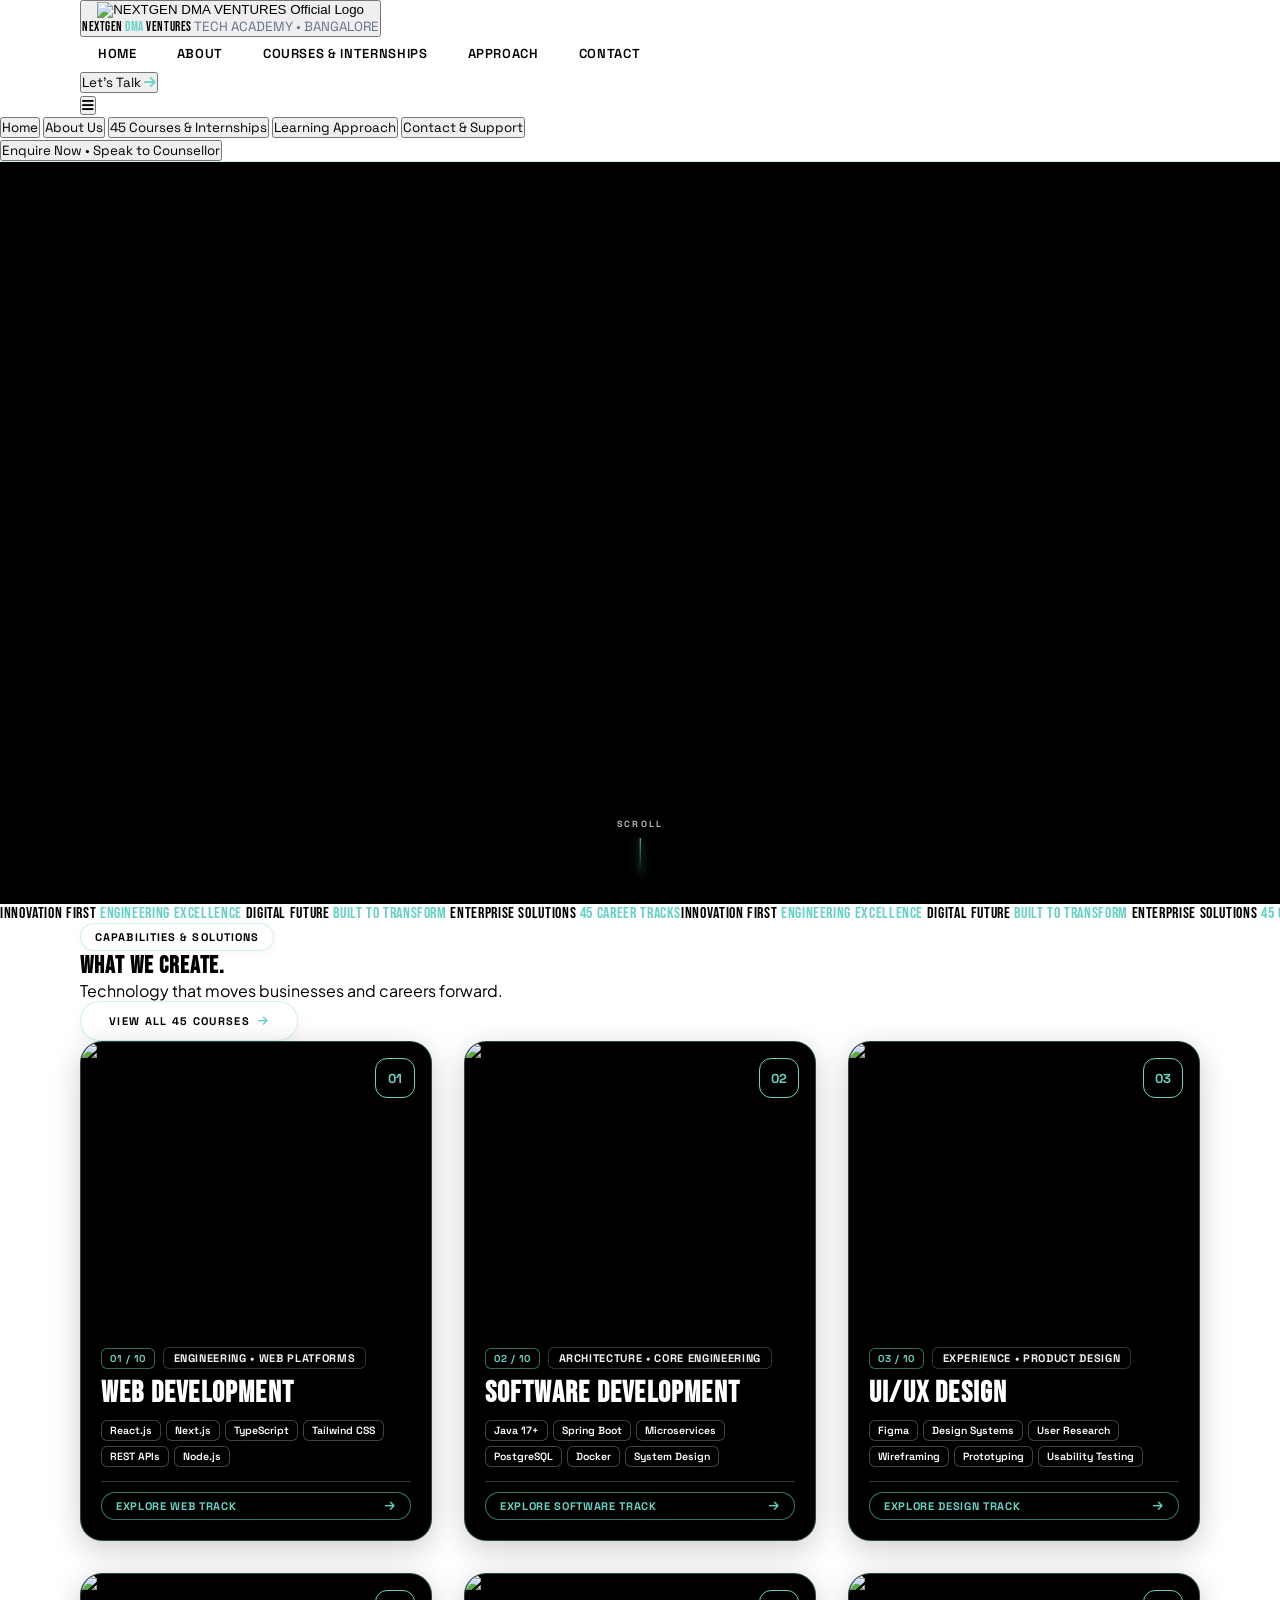
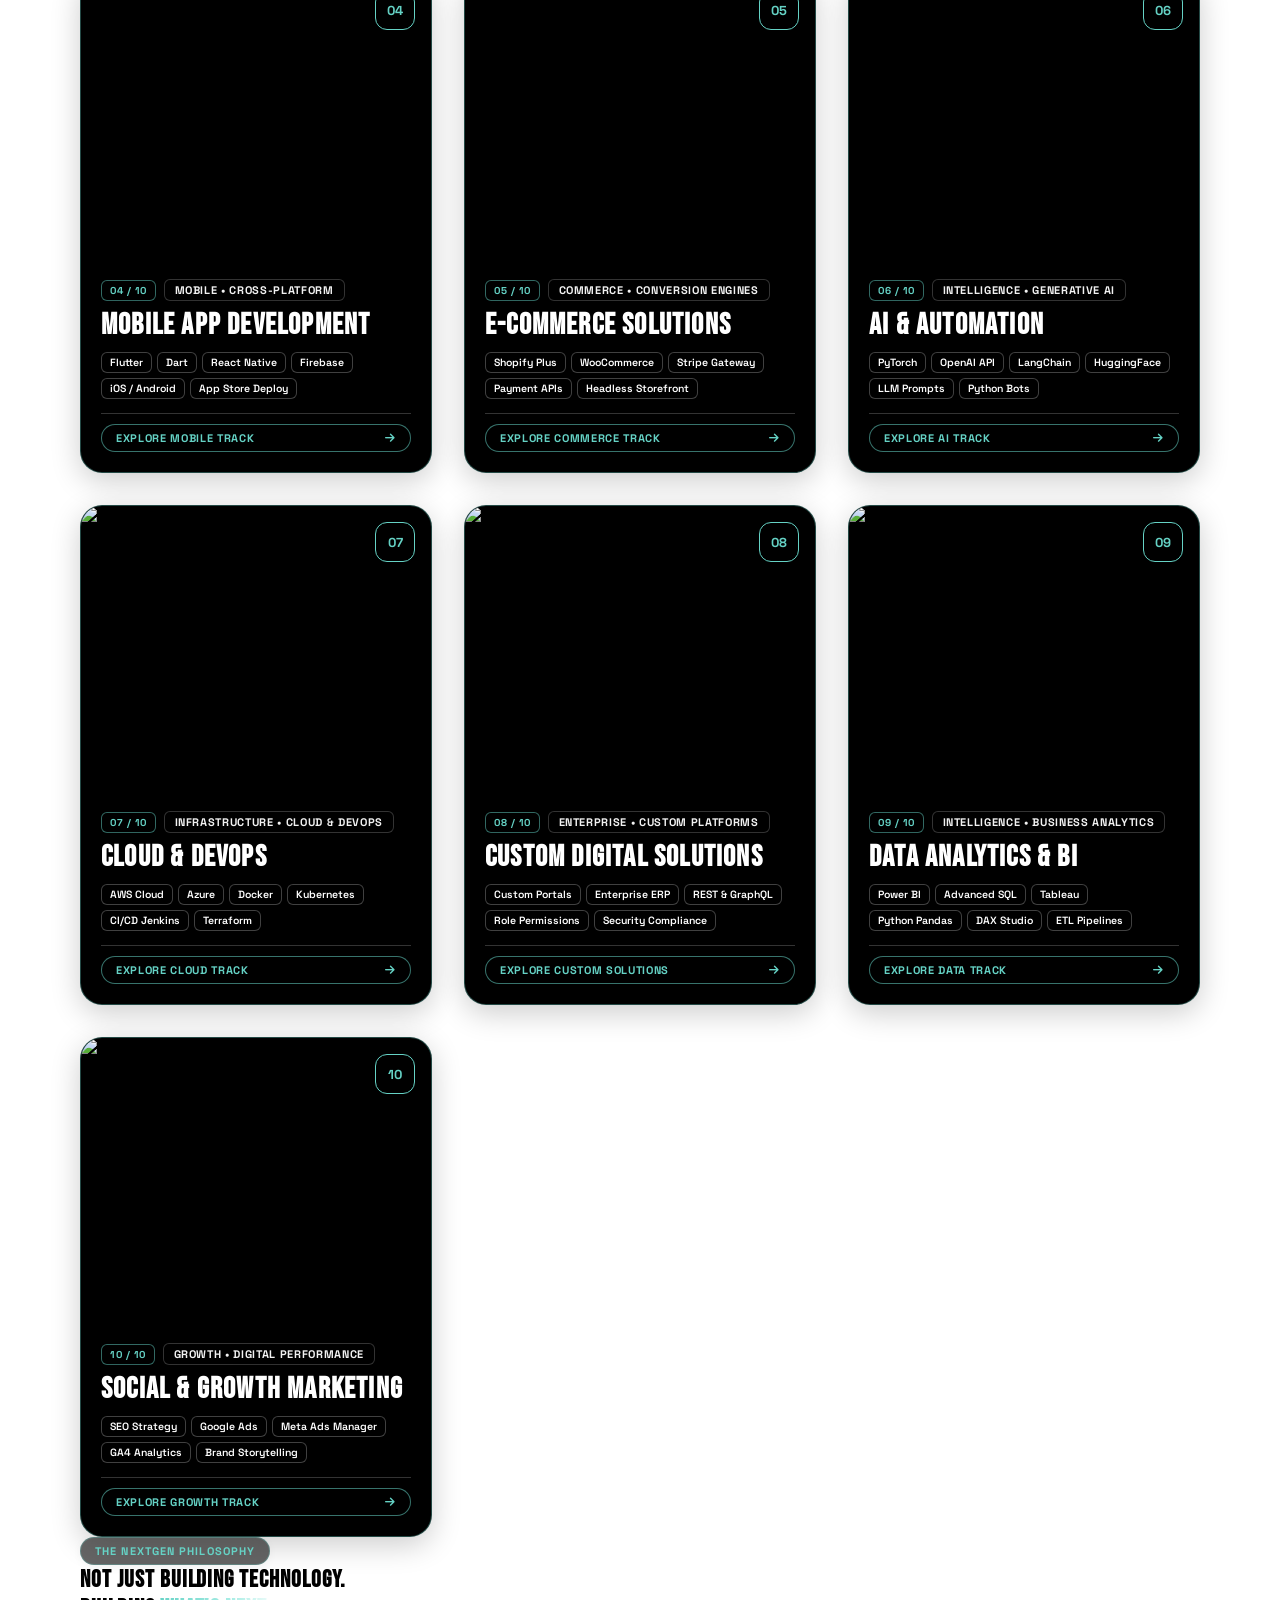
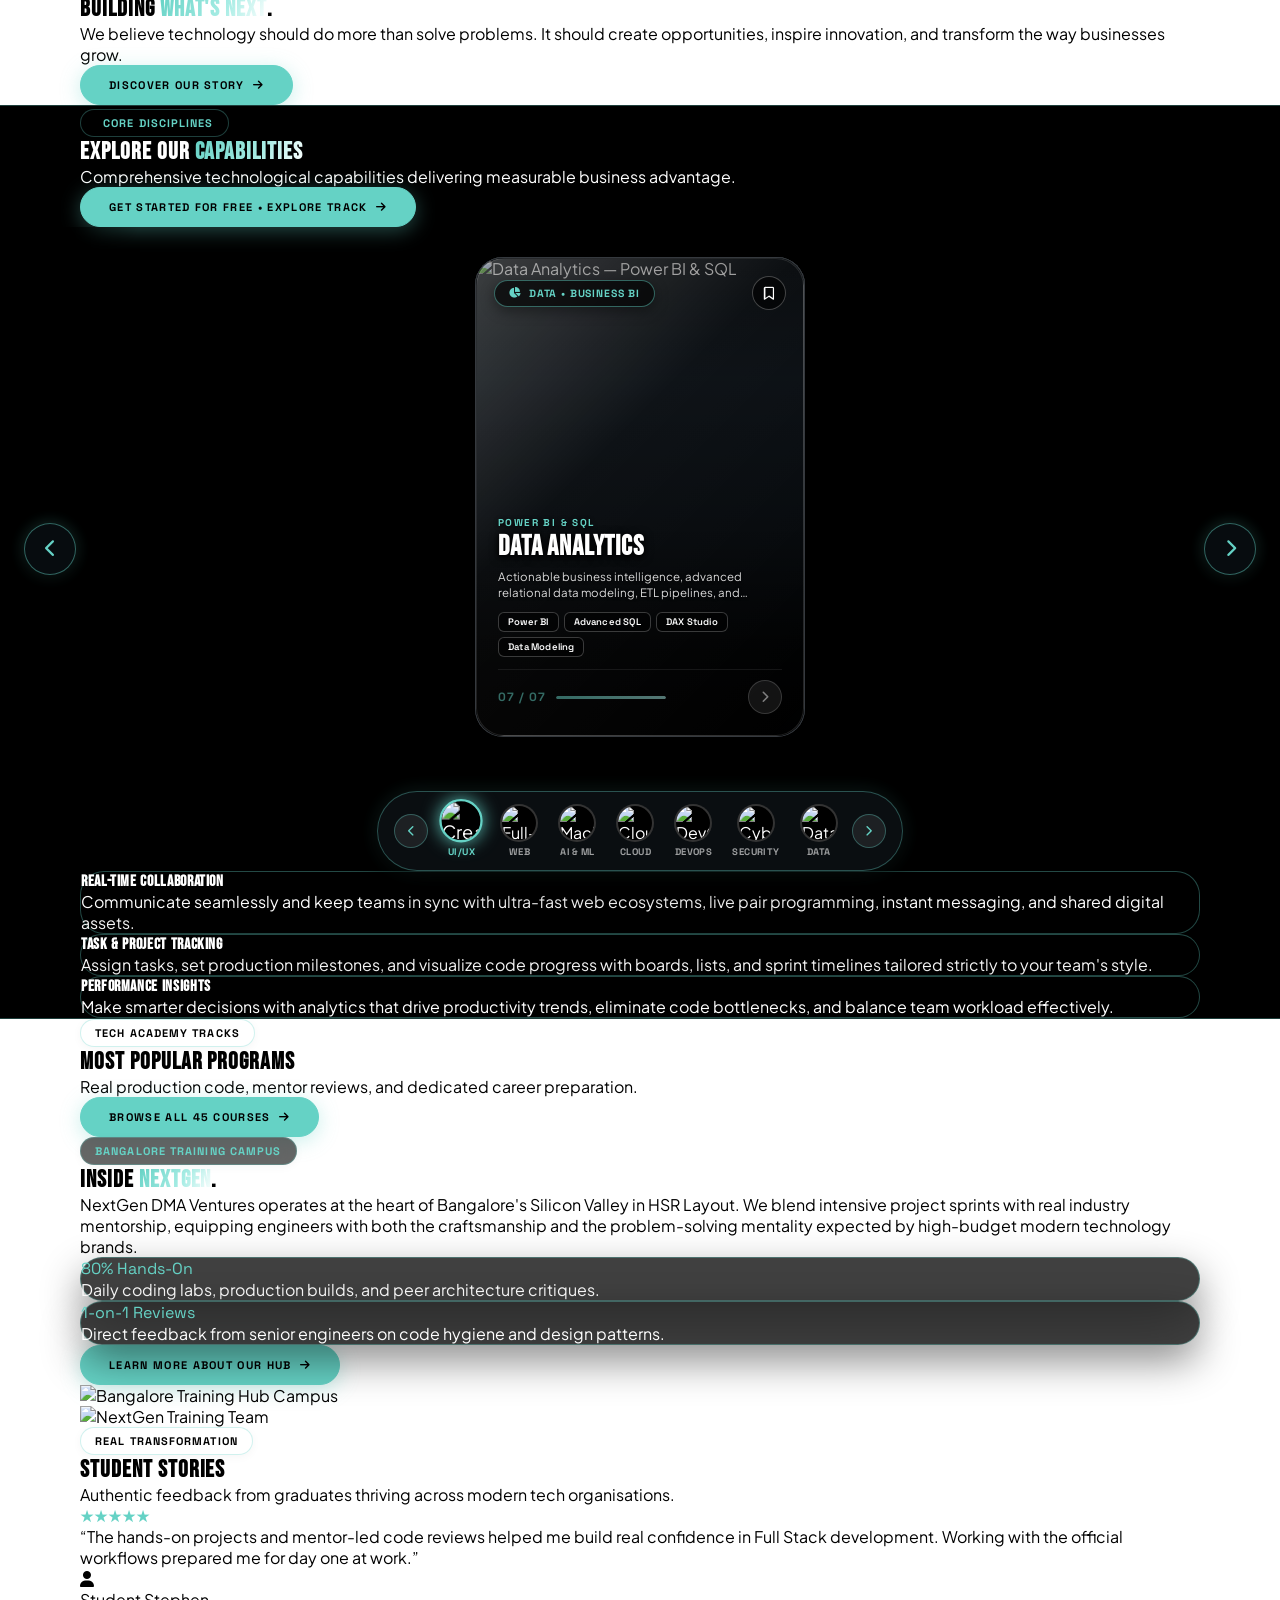
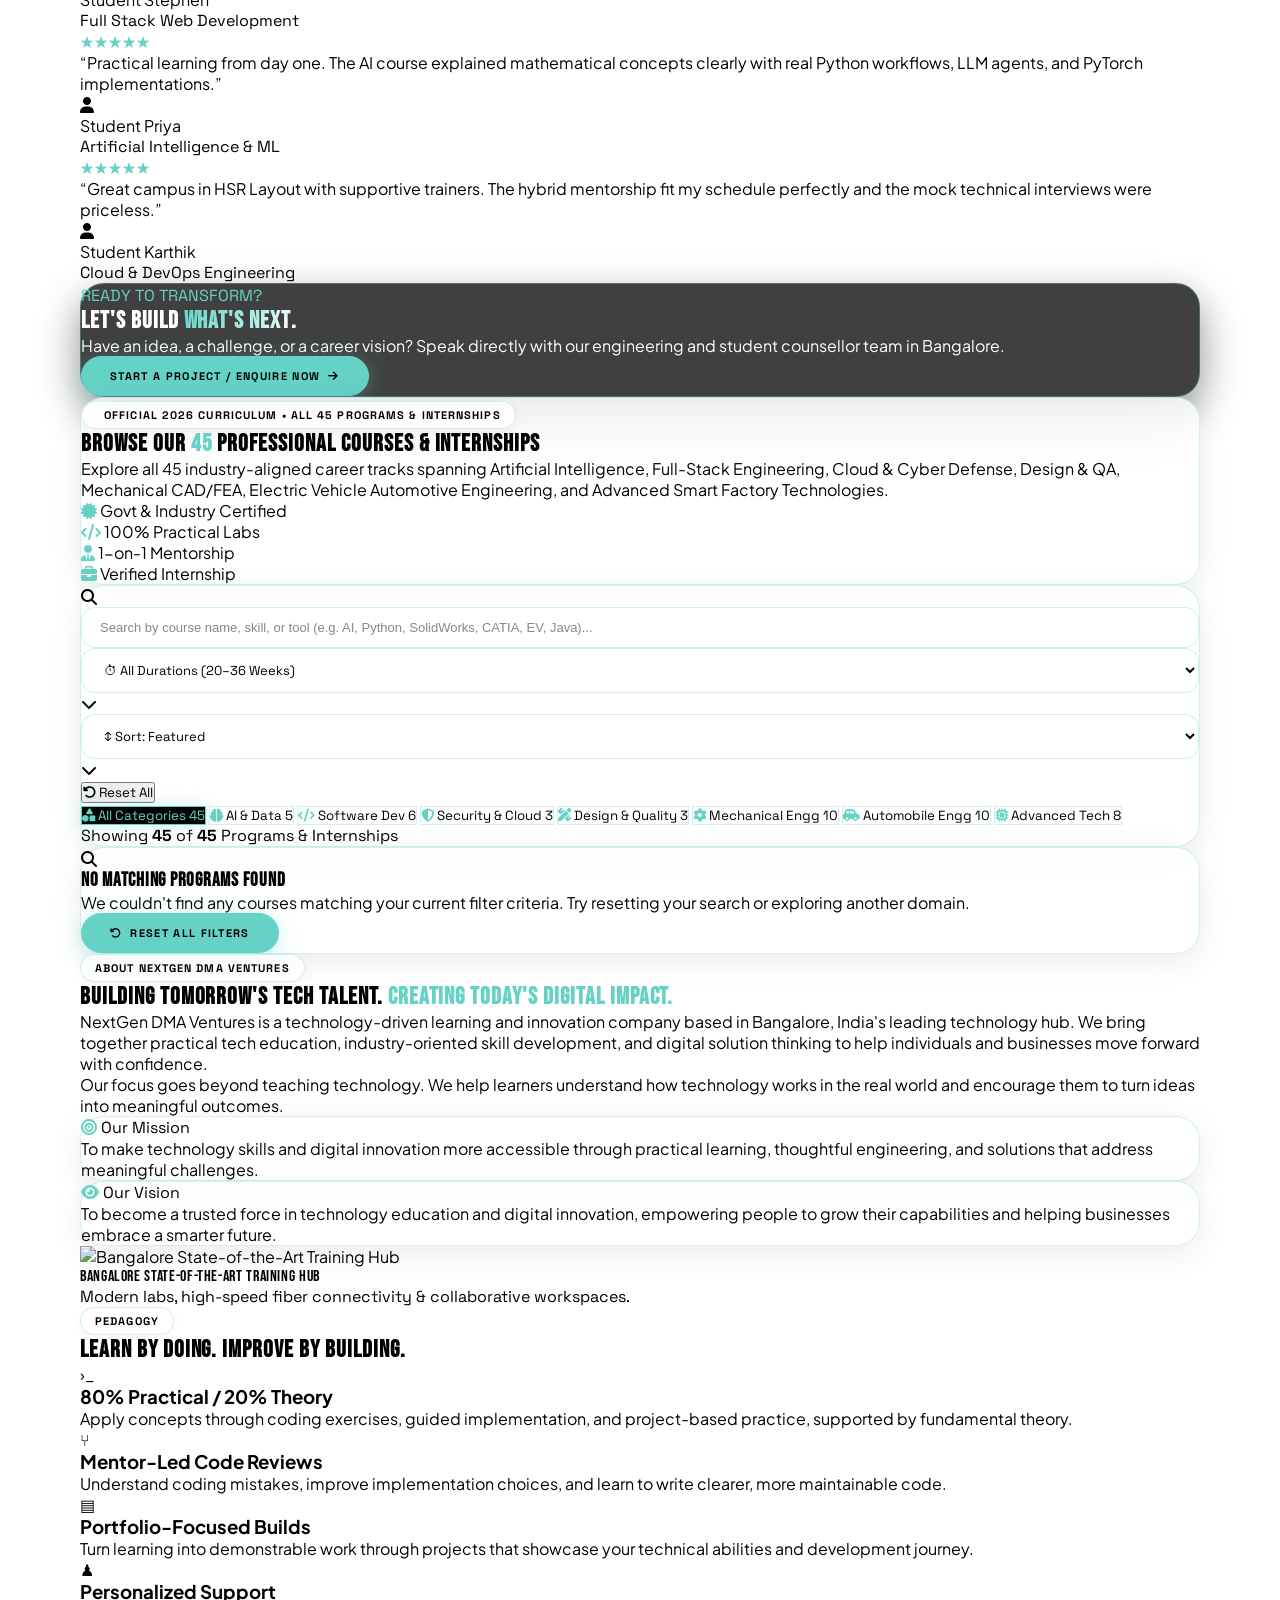
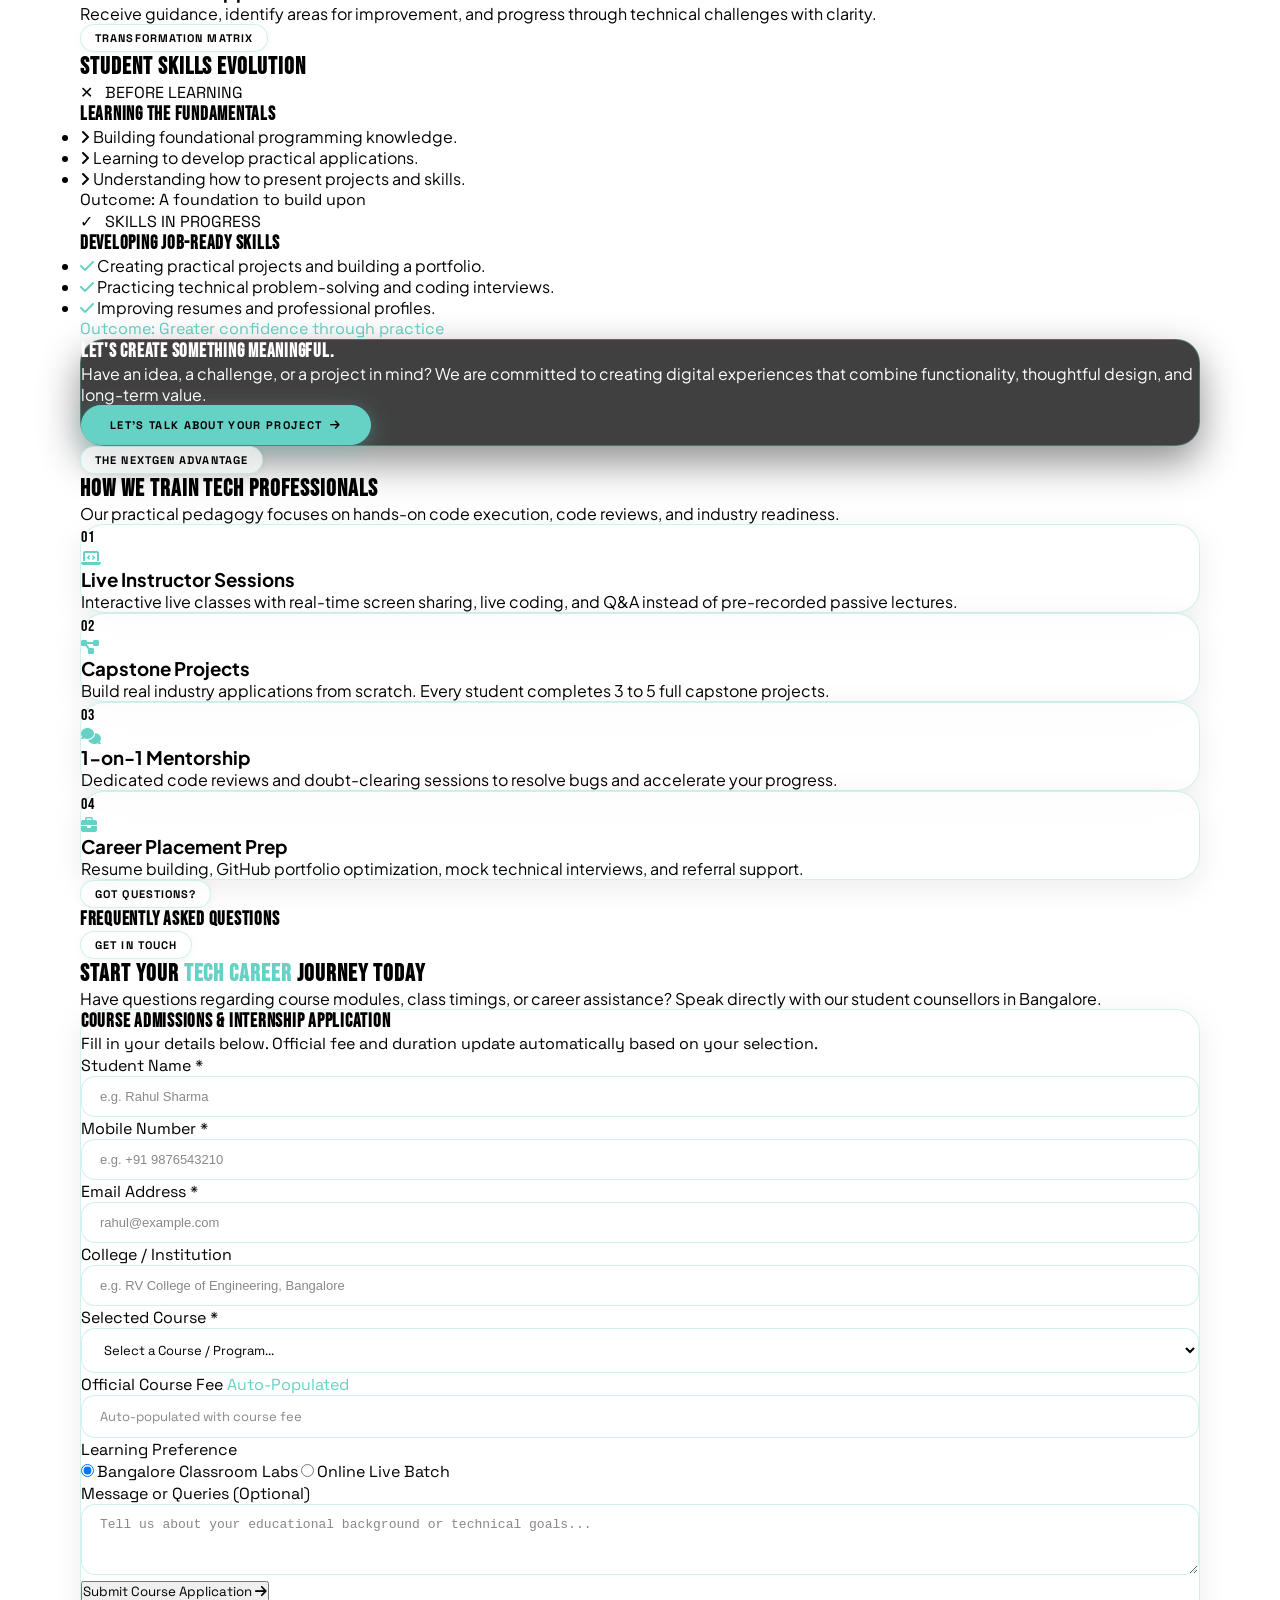
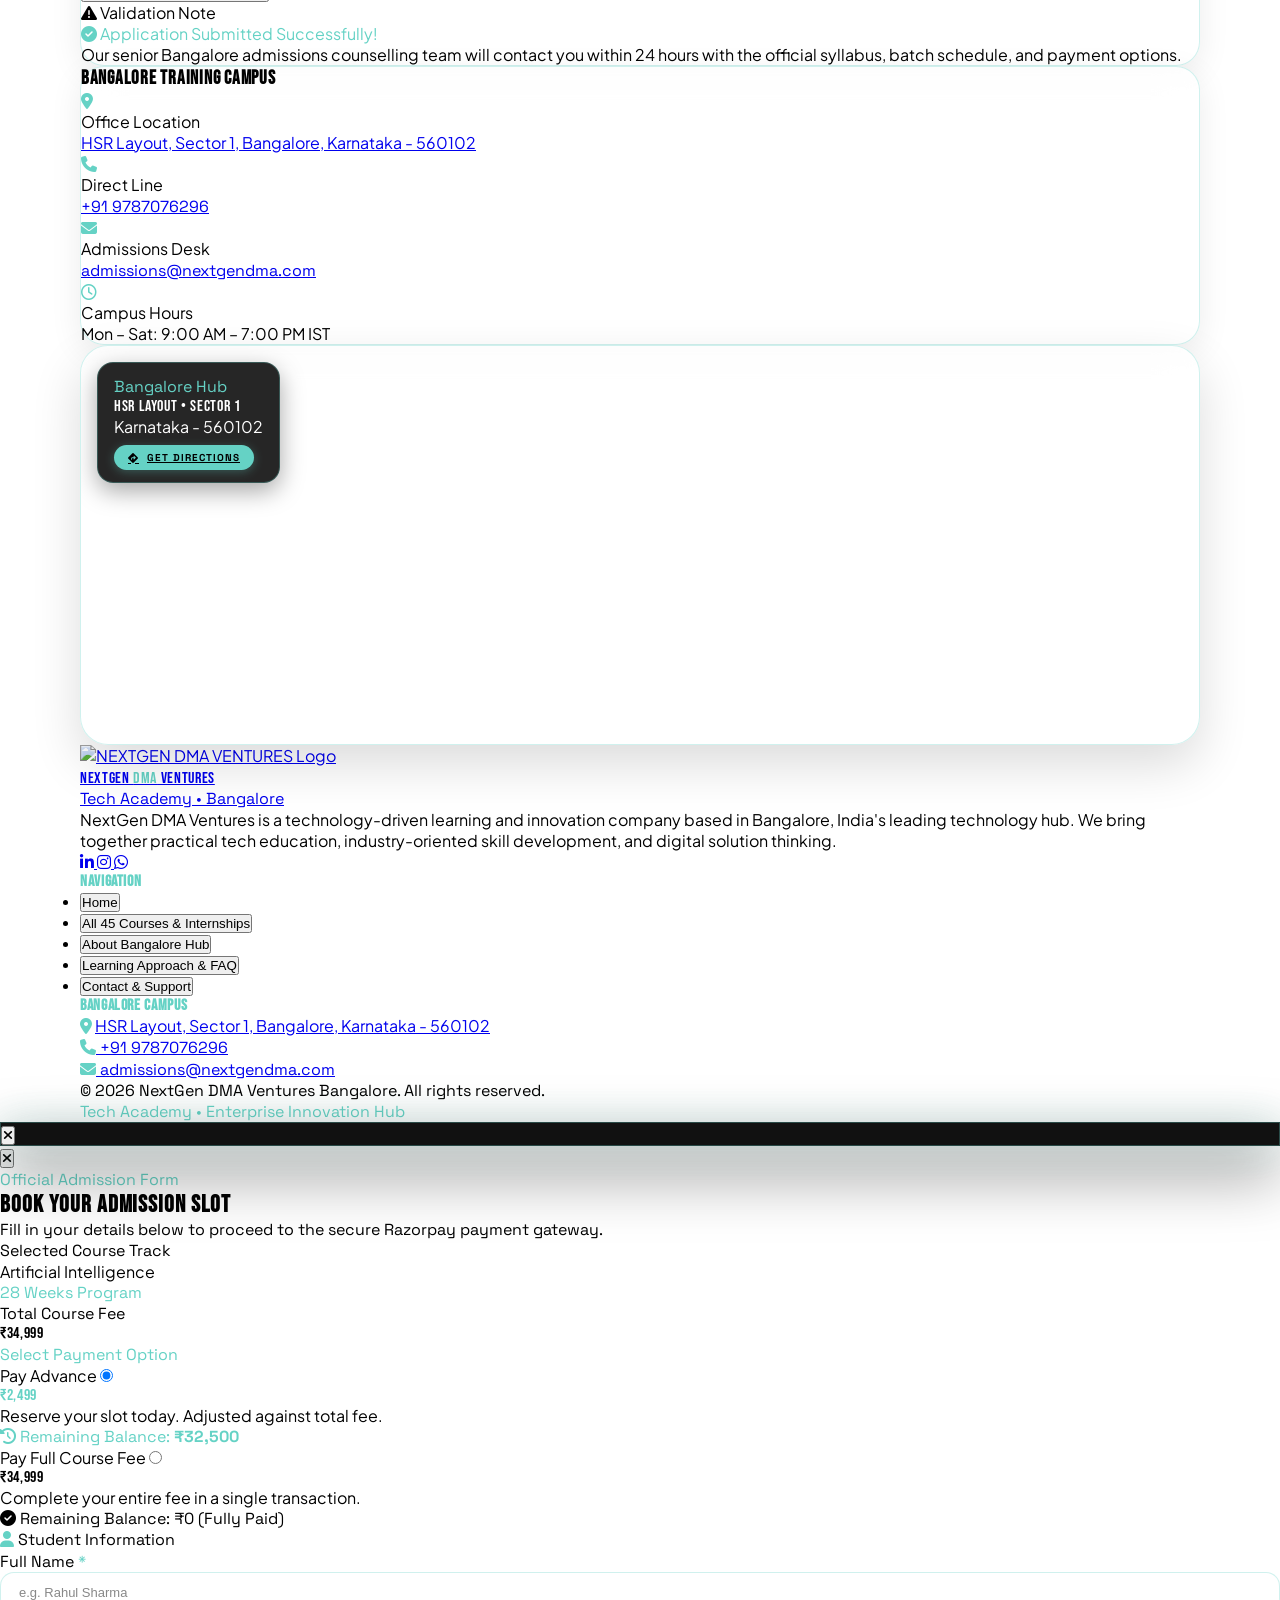
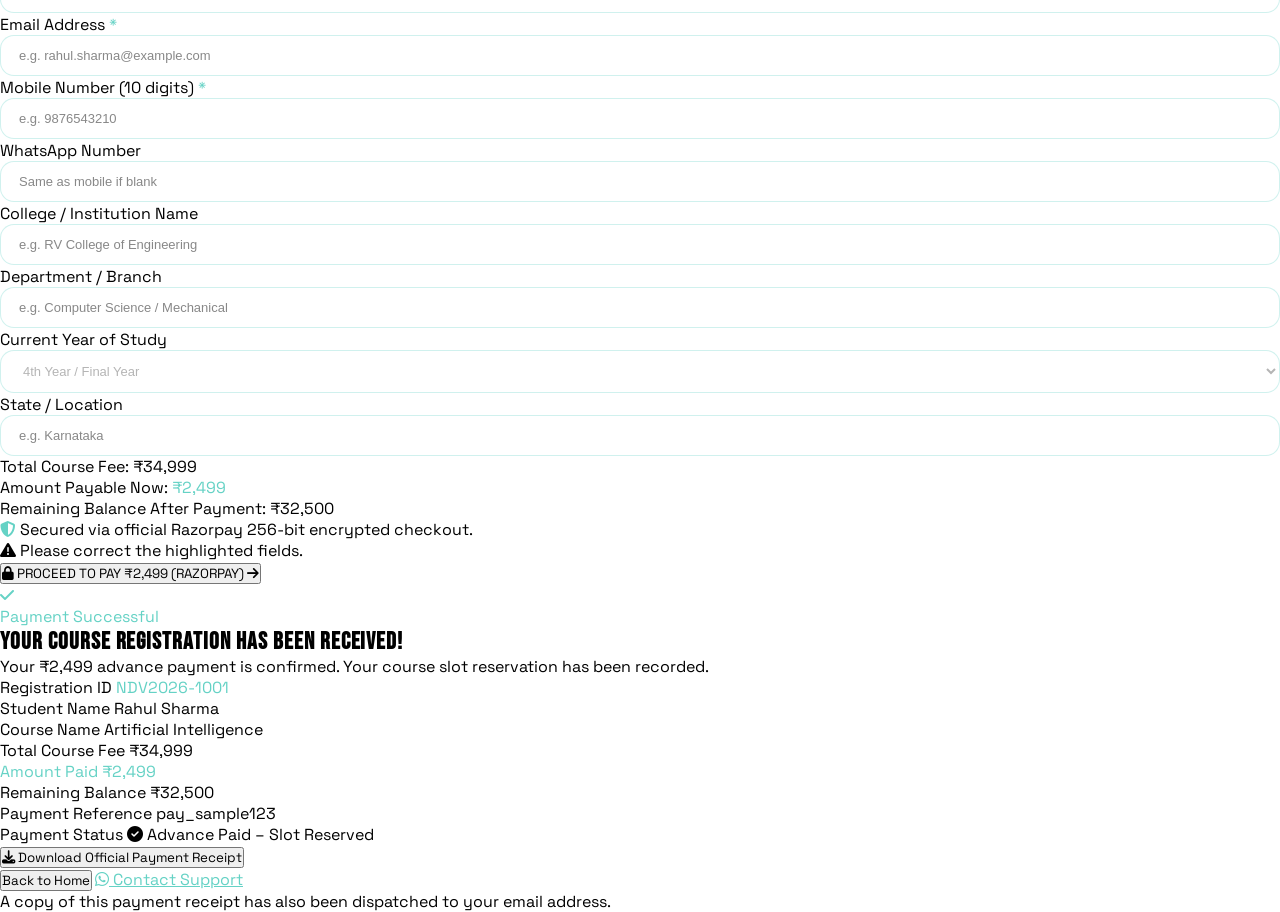
==== commit 44d20045: "fix(frontend): correct production script and css paths and add /public rewrite in vercel.json" ====
--- a/index.html
+++ b/index.html
@@ -67,7 +67,7 @@
     <link href="https://fonts.googleapis.com/css2?family=Bebas+Neue&family=Plus+Jakarta+Sans:wght@300;400;500;600;700;800&family=Space+Grotesk:wght@500;600;700&display=swap" rel="stylesheet">
     
     <!-- Custom Glassmorphism CSS Architecture -->
-    <link rel="stylesheet" href="public/css/main.css">
+    <link rel="stylesheet" href="css/main.css">
     <link rel="stylesheet" href="style.css">
     <link rel="stylesheet" href="updates.css">
     <style>
@@ -2796,16 +2796,16 @@
     </div>
 
     <!-- Application Modular Scripts -->
-    <script src="public/js/utils/helpers.js"></script>
-    <script src="public/js/data/courses.js"></script>
-    <script src="public/js/data/faq.js"></script>
-    <script src="public/js/modules/navigation.js"></script>
-    <script src="public/js/modules/course-renderer.js"></script>
-    <script src="public/js/modules/course-filter.js"></script>
-    <script src="public/js/modules/faq.js"></script>
-    <script src="public/js/modules/booking.js"></script>
-    <script src="public/js/modules/enquiry.js"></script>
-    <script src="public/js/modules/carousel.js"></script>
-    <script src="public/js/main.js"></script>
+    <script src="js/utils/helpers.js"></script>
+    <script src="js/data/courses.js"></script>
+    <script src="js/data/faq.js"></script>
+    <script src="js/modules/navigation.js"></script>
+    <script src="js/modules/course-renderer.js"></script>
+    <script src="js/modules/course-filter.js"></script>
+    <script src="js/modules/faq.js"></script>
+    <script src="js/modules/booking.js"></script>
+    <script src="js/modules/enquiry.js"></script>
+    <script src="js/modules/carousel.js"></script>
+    <script src="js/main.js"></script>
 </body>
 </html>
